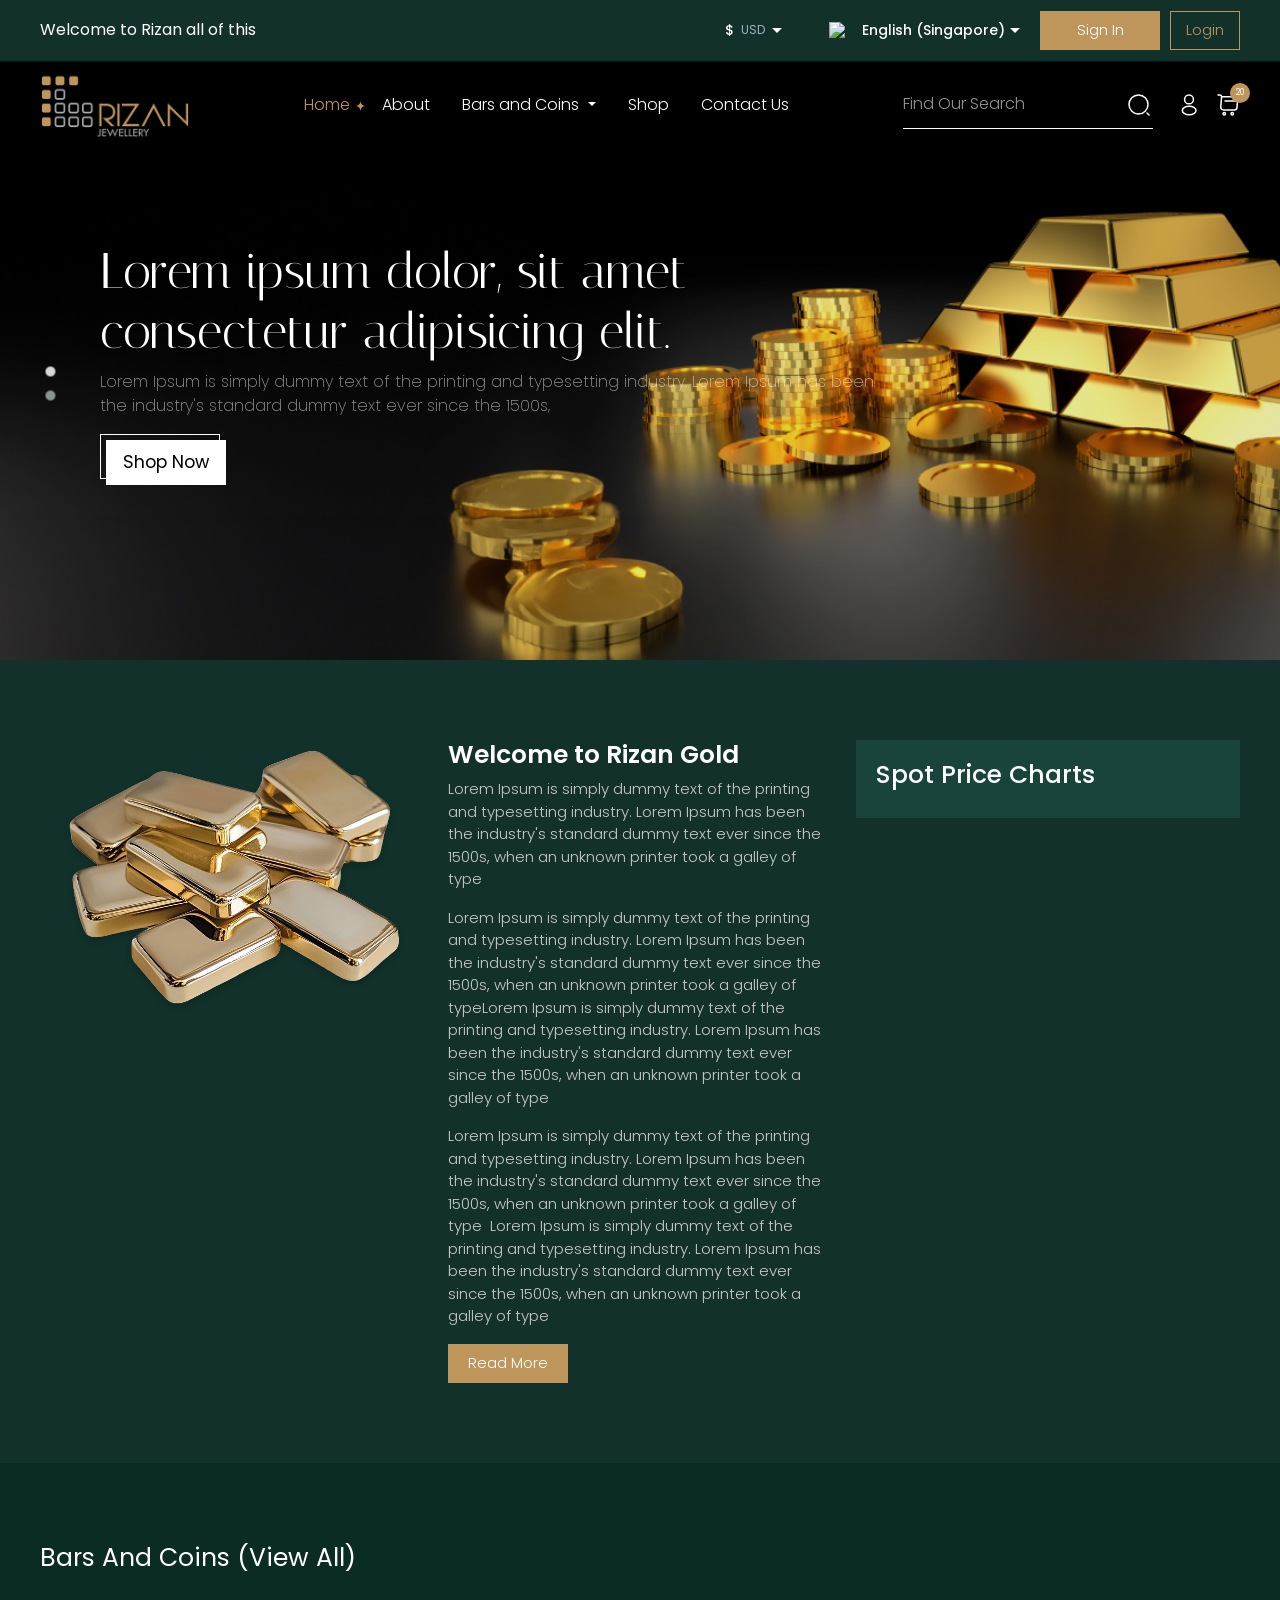
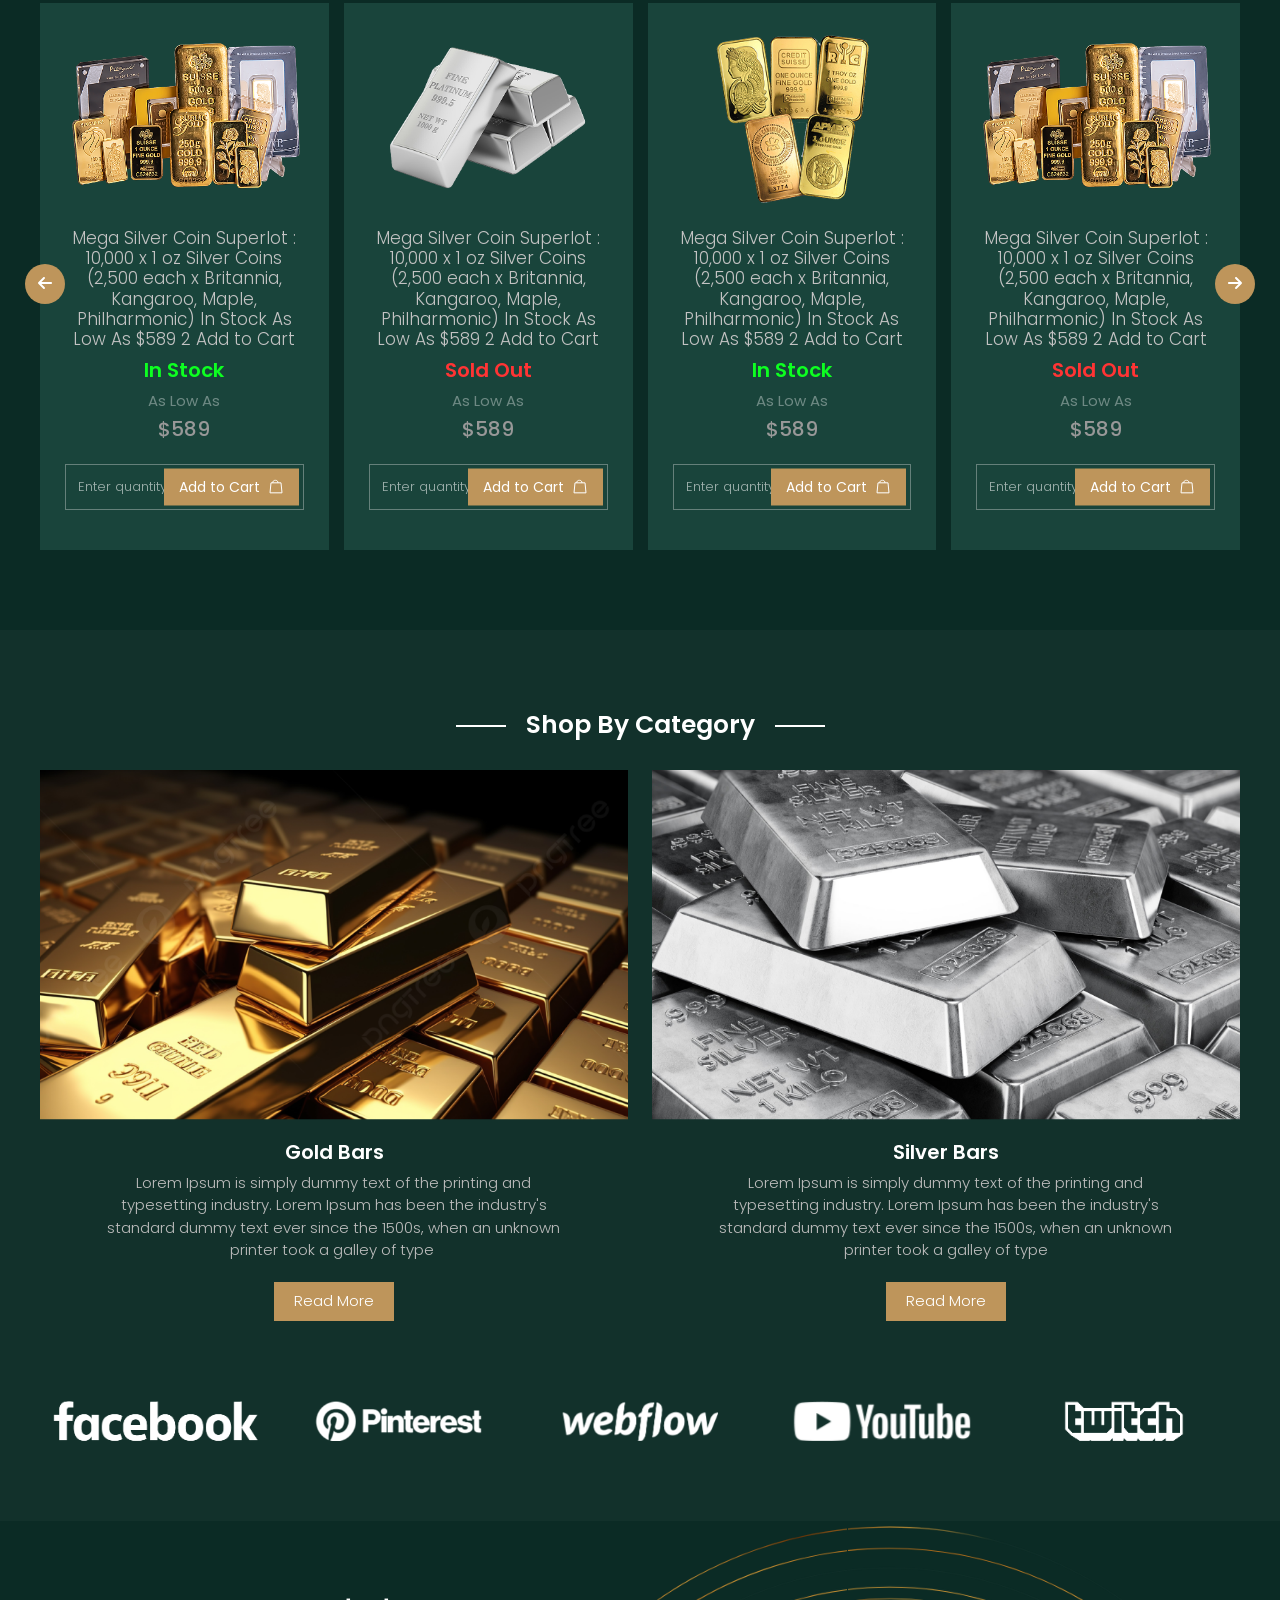
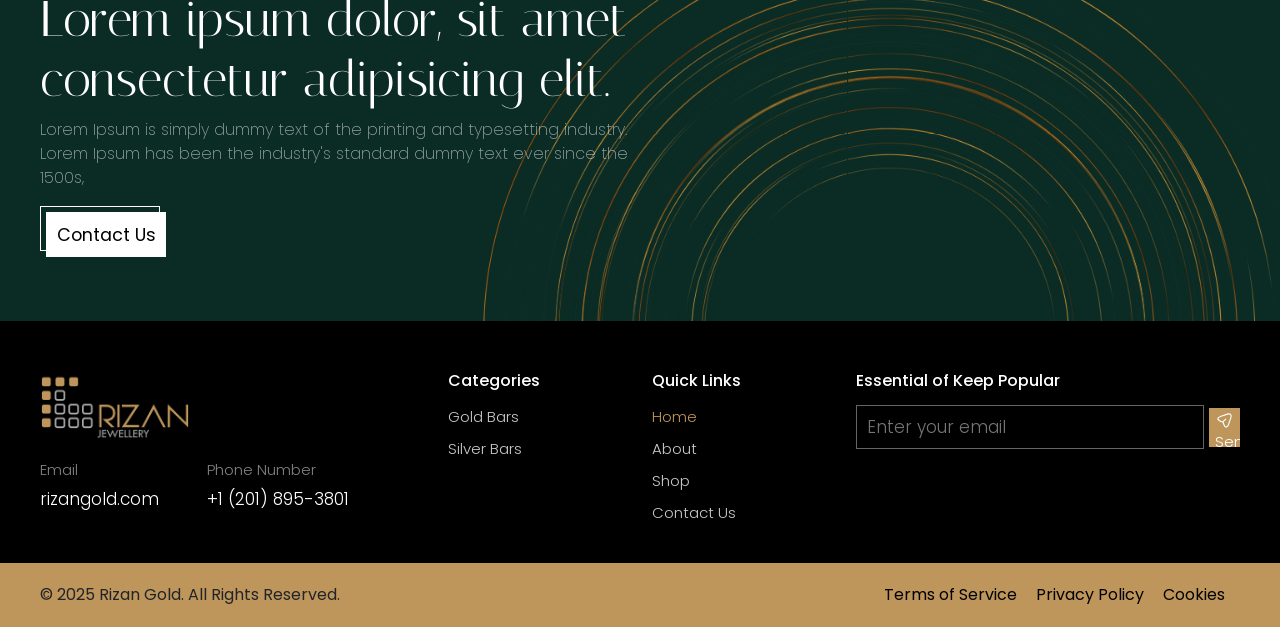
==== index.html @ b8619fa8 "initial commit" ====
<!DOCTYPE html>
<html lang="en">

<head>
  <meta charset="UTF-8">
  <meta name="viewport" content="width=device-width, initial-scale=1.0">
  <title>Rizan Gold</title>
  <link rel="icon" type="image/png" sizes="32x32" href="assets/img/fav.png">
  <link rel="stylesheet" href="assets/css/aos.css">
  <link rel="stylesheet" href="assets/css/bootstrap.min.css">
  <link rel="stylesheet" href="assets/css/font-awesome.css">
  <link rel="stylesheet" href="assets/css//owl.carousel.min.css">
  <link rel="stylesheet" href="assets/css/owl.theme.default.min.css">
  <link rel="stylesheet" href="assets/css/style.css">
  <script type="text/javascript" src="https://s3.tradingview.com/tv.js"></script>
</head>

<body>

<header>
  <div class="custom-container">
    <div class="nav-top">
      <div class="nav-cntnt">
        <p class="test">Welcome to Rizan  <span id="word"></span></p>
      </div>
      <div class="nav-right">
        <div class="dropdown" tab-index="0">
          <button id="dropdown-btn"></button>
          <ul class="dropdown-content" id="dropdown-content"></ul>
        </div>

        <div class="head-btns">
          <a href=""><button class="head-btn">Sign In</button></a>
          <a href=""><button class="head-btn-2">Login</button></a>
        </div>
      </div>
    </div>
  </div>
    <div class="main-nav" id="navbar">
      <div>
        <a href="index.html"><img src="assets/img/rizan-logo.png" alt="" class="logo-width"></a>
      </div>

      <div>
        <nav class="navbar navbar-expand-lg bg-body-tertiary">
          <div class="">
            <button class="navbar-toggler" type="button" data-bs-toggle="collapse"
              data-bs-target="#navbarSupportedContent" aria-controls="navbarSupportedContent" aria-expanded="false"
              aria-label="Toggle navigation">
              <span class="navbar-toggler-icon"></span>
            </button>
            <div class="collapse navbar-collapse" id="navbarSupportedContent">
              <ul class="navbar-nav m-auto mb-lg-0 w-100 justify-content-center gap-3 main-nav-links">
                <li class="nav-item">
                  <a class="nav-link active" aria-current="page" href="index.html">Home</a>
                </li>

                <li class="nav-item">
                  <a class="nav-link" href="about.html">About</a>
                </li>

                <li class="nav-item dropdown">
                  <a class="nav-link dropdown-toggle" href="#" role="button" data-bs-toggle="dropdown"
                    aria-expanded="false">
                    Bars and Coins
                  </a>
                  <ul class="dropdown-menu menu-dropdown">
                    <li><a class="dropdown-item" href="gold-bars.html">Gold Bars</a></li>
                    <li><a class="dropdown-item" href="gold-coins.html">Gold Coins</a></li>
                    <li><a class="dropdown-item" href="silver-bars.html">Silver Bars</a></li>
                    <li><a class="dropdown-item" href="silver-coins.html">Silver Coins</a></li>
                  </ul>
                </li>
                <li class="nav-item">
                  <a class="nav-link" href="product.html">Shop</a>
                </li>

              

                <li class="nav-item">
                  <a class="nav-link" href="contact.html">Contact Us</a>
                </li>
              </ul>

              <div class="main-nav-right-mobile">
                <div class="search">
                  <input type="text" class="search__input" placeholder="Find Our Search">
                  <button class="search__button">
                    <img src="assets/img/search.svg" alt="">
                  </button>
                </div>
        
                <div class="cart-profile">
                  <a href="profile.html"><img src="assets/img/profile.svg" alt=""></a>
                  <a class="cart-icon" href="cart.html"><img src="assets/img/cart.svg" alt=""> <span>20</span></a>
                </div>
              </div>

            </div>
          </div>
        </nav>
      </div>

      <div class="main-nav-right">
        <div class="search">
          <input type="text" class="search__input" placeholder="Find Our Search">
          <button class="search__button">
            <img src="assets/img/search.svg" alt="">
          </button>
        </div>

        <div class="cart-profile">
          <a href="profile.html"><img src="assets/img/profile.svg" alt=""></a>
          <a class="cart-icon" href="cart.html"><img src="assets/img/cart.svg" alt=""> <span>20</span></a>
        </div>
      </div>
    </div>
</header>
    
    
 

  <div class="banner">
    <div class="owl-carousel owl-theme" id="banner-slider-main"> 
      <div class="item">
        <div class="banner-slider">
          <img src="assets/img/banner-1.png" alt="">
          <div class="banner-slider-content" data-aos="fade-right" data-aos-duration="3000">
            <div class="custom-container">
              <h4>Lorem ipsum dolor, sit amet consectetur adipisicing elit. </h4>
              <p>Lorem Ipsum is simply dummy text of the printing and
                typesetting industry. Lorem Ipsum has been the industry's
                standard dummy text ever since the 1500s,</p>
              <button class="button3"></button>
            </div>
          </div>
        </div>
      </div>
      <div class="item">
        <div class="banner-slider">
          <img src="assets/img/banner-2.png" alt="">
          <div class="banner-slider-content" data-aos="fade-right" data-aos-duration="3000">
            <div class="custom-container">
              <h4>Lorem ipsum dolor, sit amet consectetur adipisicing elit. </h4>
              <p>Lorem Ipsum is simply dummy text of the printing and
                typesetting industry. Lorem Ipsum has been the industry's
                standard dummy text ever since the 1500s,</p>
              <button class="button3"></button>
            </div>
          </div>
        </div>
      </div>
    </div>
  </div>



  <section class="about section-padding">
    <div class="custom-container">
      <div class="row">
        <div class="col-lg-4 col-md-3" data-aos="fade-up" data-aos-duration="3000">
          <img src="assets/img/ab-gold.png" alt="">
        </div>
        <div class="col-lg-4 col-md-5" data-aos="fade-up" data-aos-duration="3000">
          <div class="ab-cntnt">
            <h3>Welcome to Rizan Gold</h3>
            <p>Lorem Ipsum is simply dummy text of the printing and typesetting industry. 
              Lorem Ipsum has been the industry's standard dummy text ever since 
              the 1500s, when an unknown printer took a galley of type </p>
              <p>Lorem Ipsum is simply dummy text of the printing and typesetting industry. 
                Lorem Ipsum has been the industry's standard dummy text ever since 
                the 1500s, when an unknown printer took a galley of typeLorem Ipsum is simply dummy text of the printing and typesetting industry. 
                Lorem Ipsum has been the industry's standard dummy text ever since 
                the 1500s, when an unknown printer took a galley of type  </p>
                <p>Lorem Ipsum is simply dummy text of the printing and typesetting industry. 
                  Lorem Ipsum has been the industry's standard dummy text ever since 
                  the 1500s, when an unknown printer took a galley of type 
                  Lorem Ipsum is simply dummy text of the printing and typesetting industry. 
                  Lorem Ipsum has been the industry's standard dummy text ever since 
                  the 1500s, when an unknown printer took a galley of type </p>
                  <button class="head-btn">Read More</button>
          </div>
        </div>
        <div class="col-lg-4 col-md-4" data-aos="fade-up" data-aos-duration="3000">
          <div class="trading-widget-wrapper">
            <h4>Spot  Price Charts</h4>
            <div class="tradingview-widget-container">
                <div class="tradingview-widget-container__widget"></div>
                <script type="text/javascript">
                          new TradingView.MediumWidget({
                "container_id": "tradingview-widget-container__widget",
                "symbols": [
                    ["Gold", "OANDA:XAUUSD|12M"],
                    ["Silver", "TVC:SILVER|12M"]
                ],
                "chartOnly": true,
                "width": "100%",
                "height": 400,
                "locale": "en",
                "colorTheme": "dark",
                "autosize": true,
                "showVolume": false,
                "hideDateRanges": false,
                "scalePosition": "right",
                "scaleMode": "Normal",
                "fontFamily": "-apple-system, BlinkMacSystemFont, Trebuchet MS, Roboto, Ubuntu, sans-serif",
                "fontSize": "10",
                "noTimeScale": false,
                "valuesTracking": "1",
                "chartType": "line",
                "container": "tradingview-widget-container__widget",
                "showSymbolLogo": false,
                "hideLogo": true,
                "plotLineColorGrowing": "rgba(41, 98, 255, 1)",
                "plotLineColorFalling": "rgba(41, 98, 255, 1)",
                "gridLineColor": "rgba(42, 46, 57, 0)",
                "scaleFontColor": "rgba(219, 219, 219, 1)",
                "belowLineFillColorGrowing": "rgba(41, 98, 255, 0.12)",
                "belowLineFillColorFalling": "rgba(41, 98, 255, 0.12)",
                "symbolActiveColor": "rgba(41, 98, 255, 0.12)",
                "tabs": [
                    {
                        "title": "Forex",
                        "symbols": [
                            {
                                "s": "OANDA:XAUUSD",
                                "d": "Gold"
                            },
                            {
                                "s": "TVC:SILVER",
                                "d": "Silver"
                            }
                        ]
                    }
                ]
            });
                </script>
            </div>
        
            </div>

          </div>
        </div>
      </div>
    </div>
  </section>

  <section class="product-section section-padding">
    
    <div class="custom-container" data-aos="fade-up" data-aos-duration="3000">
      <h4 class="sec-title">Bars And Coins <span>(View All)</span></h4>
      <div class="owl-carousel owl-theme" id="product-slider">
        <div class="item">
          <div class="gold-bar-box">
            <div class="product-img">
              <img src="assets/img/gold-1.png" alt="">
            </div>
            <h4>Mega Silver Coin Superlot : 10,000 x 1 oz 
              Silver Coins (2,500 each x Britannia, 
              Kangaroo, Maple, Philharmonic)
              In Stock
              As Low As
              $589
              2
              Add to Cart</h4>
              <h5>In Stock</h5>
              <p>As Low As</p>
              <h3>$589</h3>
              <div class="searchbox-wrap">
                <input type="number" class="quantity-input" placeholder="Enter quantity">
                <a href="cart.html">
                  <button class="add-to-cart-btn">
                    <span>Add to Cart</span>
                    <svg class="cart-icon" xmlns="http://www.w3.org/2000/svg" viewBox="0 0 24 24" width="24" height="24">
                        <path d="M4.5 5h15l1.5 15h-18z" fill="none" stroke="currentColor" stroke-width="1.5"/>
                        <path d="M7 5c0-2.21 1.79-4 4-4s4 1.79 4 4" fill="none" stroke="currentColor" stroke-width="1.5"/>
                    </svg>
                </button>
                </a>
            </div>
          </div>
        </div>
        <div class="item">
          <div class="gold-bar-box">
            <div class="product-img">
              <img src="assets/img/gold-2.png" alt="">
            </div>
            <h4>Mega Silver Coin Superlot : 10,000 x 1 oz 
              Silver Coins (2,500 each x Britannia, 
              Kangaroo, Maple, Philharmonic)
              In Stock
              As Low As
              $589
              2
              Add to Cart</h4>
              <h5 class="sold-out">Sold Out</h5>
              <p>As Low As</p>
              <h3>$589</h3>
              <div class="searchbox-wrap">
                <input type="number" class="quantity-input" placeholder="Enter quantity">
                <a href="cart.html">
                  <button class="add-to-cart-btn">
                    <span>Add to Cart</span>
                    <svg class="cart-icon" xmlns="http://www.w3.org/2000/svg" viewBox="0 0 24 24" width="24" height="24">
                        <path d="M4.5 5h15l1.5 15h-18z" fill="none" stroke="currentColor" stroke-width="1.5"/>
                        <path d="M7 5c0-2.21 1.79-4 4-4s4 1.79 4 4" fill="none" stroke="currentColor" stroke-width="1.5"/>
                    </svg>
                </button>
                </a>
            </div>
          </div>
        </div>
        <div class="item">
          <div class="gold-bar-box">
            <div class="product-img">
              <img src="assets/img/gold-3.png" alt="">
            </div>
            <h4>Mega Silver Coin Superlot : 10,000 x 1 oz 
              Silver Coins (2,500 each x Britannia, 
              Kangaroo, Maple, Philharmonic)
              In Stock
              As Low As
              $589
              2
              Add to Cart</h4>
              <h5>In Stock</h5>
              <p>As Low As</p>
              <h3>$589</h3>
              <div class="searchbox-wrap">
                <input type="number" class="quantity-input" placeholder="Enter quantity">
                <a href="cart.html">
                  <button class="add-to-cart-btn">
                    <span>Add to Cart</span>
                    <svg class="cart-icon" xmlns="http://www.w3.org/2000/svg" viewBox="0 0 24 24" width="24" height="24">
                        <path d="M4.5 5h15l1.5 15h-18z" fill="none" stroke="currentColor" stroke-width="1.5"/>
                        <path d="M7 5c0-2.21 1.79-4 4-4s4 1.79 4 4" fill="none" stroke="currentColor" stroke-width="1.5"/>
                    </svg>
                </button>
                </a>
            </div>
          </div>
        </div>
        <div class="item">
          <div class="gold-bar-box">
            <div class="product-img">
              <img src="assets/img/gold-1.png" alt="">
            </div>
            <h4>Mega Silver Coin Superlot : 10,000 x 1 oz 
              Silver Coins (2,500 each x Britannia, 
              Kangaroo, Maple, Philharmonic)
              In Stock
              As Low As
              $589
              2
              Add to Cart</h4>
              <h5 class="sold-out">Sold Out</h5>
              <p>As Low As</p>
              <h3>$589</h3>
              <div class="searchbox-wrap">
                <input type="number" class="quantity-input" placeholder="Enter quantity">
                <a href="cart.html">
                  <button class="add-to-cart-btn">
                    <span>Add to Cart</span>
                    <svg class="cart-icon" xmlns="http://www.w3.org/2000/svg" viewBox="0 0 24 24" width="24" height="24">
                        <path d="M4.5 5h15l1.5 15h-18z" fill="none" stroke="currentColor" stroke-width="1.5"/>
                        <path d="M7 5c0-2.21 1.79-4 4-4s4 1.79 4 4" fill="none" stroke="currentColor" stroke-width="1.5"/>
                    </svg>
                </button>
                </a>
            </div>
          </div>
        </div>
    </div>
    </div>
  </section>


  <section class="shop-category section-padding">
    <div class="custom-container">
      <h4 class="center-title">Shop By Category</h4>
      <div class="row">
        <div class="col-lg-6"  data-aos="fade-up" data-aos-duration="2000">
          <div class="category-box">
          <div class="category-img">
            <img src="assets/img/category1.png" alt="">
          </div>
          <h6>Gold Bars</h6>
          <p>Lorem Ipsum is simply dummy text of the printing and typesetting industry. 
            Lorem Ipsum has been the industry's standard dummy text ever since 
            the 1500s, when an unknown printer took a galley of type </p>
            <button class="head-btn">Read More</button>
          
        </div>
      </div>
      <div class="col-lg-6"  data-aos="fade-up" data-aos-duration="3000">
        <div class="category-box">
        <div class="category-img">
          <img src="assets/img/category2.png" alt="">
        </div>
        <h6>Silver Bars</h6>
        <p>Lorem Ipsum is simply dummy text of the printing and typesetting industry. 
          Lorem Ipsum has been the industry's standard dummy text ever since 
          the 1500s, when an unknown printer took a galley of type</p>
          <button class="head-btn">Read More</button>
        
      </div>
    </div>
      </div>
    </div>
  </section>


  <section class="client-slider">
    <div class="custom-container"  data-aos="fade-up" data-aos-duration="3000">
      <div class="owl-carousel owl-theme" id="client-slider">
        <div class="item">
          <img src="assets/img/client-1.png" alt="">
        </div>
        <div class="item">
          <img src="assets/img/client-2.png" alt="">
        </div>
        <div class="item">
          <img src="assets/img/client-3.png" alt="">
        </div>
        <div class="item">
          <img src="assets/img/client-4.png" alt="">
        </div>
        <div class="item">
          <img src="assets/img/client-5.png" alt="">
        </div>
      </div>
    </div>
  </section>


  <section class="cta section-padding">
    <div class="cta-slider-content"  data-aos="fade-right" data-aos-duration="3000">
      <div class="custom-container">
        <h4>Lorem ipsum dolor, sit amet consectetur adipisicing elit. </h4>
        <p>Lorem Ipsum is simply dummy text of the printing and
          typesetting industry. Lorem Ipsum has been the industry's
          standard dummy text ever since the 1500s,</p>
        <button class="button3 button4"></button>
      </div>
    </div>
  </section>

  <section class="footer">
    <div class="custom-container">
      <div class="row">
        <div class="col-lg-4" data-aos="fade-right" data-aos-duration="3000">
          <div class="footer-logo">
            <img src="assets/img/rizan-logo.png" alt="" class="logo-width">
              <div class="d-flex gap-5">
                <div class="footer-contact">
                  <h6>Email</h6>
                  <a href="index.html">rizangold.com</a>
                </div>
  
                <div class="footer-contact">
                  <h6>Phone Number</h6>
                  <a href="">+1 (201) 895-3801</a>
                </div>
              </div>
          </div>
        </div>
        <div class="col-lg-8" data-aos="fade-right" data-aos-duration="2000">
          <div class="row">
            <div class="col-lg-3">
              <div class="footer-cl-links">
                <h6>Categories</h6>
                <ul>
                  <li><a href="gold-bars.html">Gold Bars</a></li>
                  <li><a href="silver-bars.html">Silver Bars</a></li>
                </ul>
              
              </div>
            </div>
            <div class="col-lg-3">
              <div class="footer-cl-links">
                <h6>Quick Links</h6>
                <ul>
                  <li class="active"><a href="index.html">Home</a></li>
                  <li><a href="about.html">About</a></li>
                  <li><a href="product.html">Shop </a></li>
                  <li><a href="contact.html">Contact Us</a></li>
                </ul>
              
              </div>
            </div>
            <div class="col-lg-6">
              <div class="footer-cl-links">
                <h6>Essential of Keep Popular</h6>
                
                <div class="footer-input">
                  <input type="text" placeholder="Enter your email">
                  <button class="head-btn"><span><img src="assets/img/send.svg" alt=""></span>Send</button>
                </div>
              </div>
            </div>
          </div>
        </div>
      </div>
    </div>
    <div class="footer-bottom-wrapper">
      <div class="custom-container">
        <div class="footer-bottom-content" >
          <p>© 2025 Rizan Gold. All Rights Reserved.</p>
          <div class="terms">
            <ul>
              <li><a href="">Terms of Service</a></li>
              <li><a href="">Privacy Policy</a></li>
              <li><a href="">Cookies</a></li>
            </ul>
        </div>
        </div>
        
        
      </div>
    </div>
  </section>











  <!-- Place these scripts right before closing body tag -->
  <script src="assets/js/jquery.min.js"></script>
  <script src="assets/js/popper.min.js"></script>
  <script src="assets/js/bootstrap.bundle.js"></script>
  <script src="assets/js/font-awsome.js"></script>
  <!-- Other scripts can follow -->
  <script src="assets/js/script.js" defer></script>
  <script src="assets/js/animation.js"></script>
  <script src="assets/js/aos.js"></script>
  <script src="assets/js/ScrollTrigger.js"></script>
  <script src="assets/js/gsap.min.js"></script>
  <script src="assets/js/lenis.min.js"></script>
  <script src="assets/js/owl.carousel.min.js"></script>

  <script>
      $('#banner-slider-main').owlCarousel({
    loop: true,
    margin: 0,
    nav: false,
    dots: true,
    animateOut: 'fadeOut',
    animateIn: 'fadeIn',
    autoplay: true,
    autoplayTimeout: 5000,
    autoplayHoverPause: false,
    smartSpeed: 1000,
    responsive: {
      0: {
        items: 1
      },
      600: {
        items: 1
      },
      1000: {
        items: 1
      }
    }
  });
  </script>

<script>
  $('#product-slider').owlCarousel({
loop: true,
margin: 15,
dots: false,
autoplay: true,
autoplayTimeout: 5000,
smartSpeed: 1000,
autoplayHoverPause: false,
responsive: {
  0: {
    items: 1
  },
  600: {
    items: 2
  },
  1000: {
    items: 3
  },
  1200: {
    items: 4
  }
}
});
</script>


<script>
  $('#client-slider').owlCarousel({
loop: true,
margin: 10,
dots: false,
autoplay: true,
autoplayTimeout: 3000,
smartSpeed: 1000,
autoplayHoverPause: false,
responsive: {
  0: {
    items: 1
  },
  600: {
    items: 3
  },
  1000: {
    items: 5
  }
}
});
</script>

<script>
  // Smooth Scrolling
  const lenis = new Lenis();

let isScrolling = false;
const scrollDelay = 100; // Delay in milliseconds

lenis.on('scroll', (e) => {
  if (!isScrolling) {
    isScrolling = true;
    setTimeout(() => {
      isScrolling = false;
    }, scrollDelay);
  }
});

function raf(time) {
  lenis.raf(time);
  requestAnimationFrame(raf);
}

requestAnimationFrame(raf);
</script>


</body>

</html>
---- assets/css/style.css ----
@import url('https://fonts.googleapis.com/css2?family=Poppins:ital,wght@0,100;0,200;0,300;0,400;0,500;0,600;0,700;0,800;0,900;1,100;1,200;1,300;1,400;1,500;1,600;1,700;1,800;1,900&display=swap');

@import url('https://fonts.googleapis.com/css2?family=Italiana&display=swap');




:root {
	--primary-color: #BE955B;
	--secondary-color: #12312b;
	--text-color: #2F2424;
	--white-color: #fff;
	--black-color: #000;
	--main-font: "Poppins", serif;
	--secondary-font: "Italiana", serif;
}


html {
	/* scroll-behavior: smooth; */
	overflow-x: hidden;
}

body {
	font-family: var(--main-font) !important;
	position: relative;
	overflow-x: clip;
	background-color: var(--secondary-color);
}

a {
	text-decoration: none !important;
}

img {
	height: auto;
	max-width: 100%;
}

.custom-container{
	padding: 0px 40px;
}

.section-padding{
	padding: 80px 0px;
}


/* country dropdown */
.dropdown button {
  background-color: transparent;
  min-width: 130px;
  width: max-content;
  height: 40px;
  border-radius: 5px;
  color: white;
  padding: 10px;
  font-size: 16px;
  border: none;
  cursor: pointer;
  justify-content: space-evenly;
}
.dropdown button img {
  margin: 0 5px 0 0;
}
.dropdown button img,
.dropdown-content li img {
  width: 28px;
}
.dropdown button,
.dropdown-content li {
  display: flex;
  align-items: center;
  font-size: 14px;
  font-weight: 500;
}
.arrow-down {
  width: 0;
  height: 0;
  display: inline-block;
  vertical-align: middle;
  border-style: solid;
  border-width: 4px 4px 0 4px;
  border-color: #fff transparent transparent transparent;
  margin: 0 0 0 5px;
}

.dropdown button:hover {
  cursor: pointer;
}
/* Style for the dropdown content */
.dropdown-content {
  display: none;
  position: absolute;
  margin: 1px 0 0 0;
  padding: 0;
  background: #0b2b25;
  border: 1px solid #2f4d46;
  min-width: 160px;
  box-shadow: 0px 8px 16px 0px rgba(0, 0, 0, 0.2);
  overflow-y: scroll;
  max-height: 315px;
  z-index: 999999;
}
/* Style for the dropdown content items */
.dropdown-content li {
  color: var(--white-color);
  padding: 12px 16px;
  text-decoration: none;
  justify-content: end;
}
.dropdown-content li img {
  margin: 0 20px 0px 20px;
}
/* Style for the dropdown content items on hover */
.dropdown-content li:hover {
  background-color: #19443b;
  cursor: pointer;
  color: var(--white-color);
}
/* Show the dropdown content when the dropdown button is clicked */
.dropdown:focus-within .dropdown-content {
  display: block;
}
/* Animate the dropdown content */
@keyframes slideIn {
  from {
    opacity: 0;
    transform: translateY(-10px);
  }
  to {
    opacity: 1;
    transform: translateY(0);
  }
}
.dropdown-content {
  animation: slideIn 0.3s ease-out;
}
/* Scrollbar styles */
::-webkit-scrollbar {
  width: 8px;
  height: 10px;
}
::-webkit-scrollbar-thumb {
  border-radius: 8px;
  background: #c2c9d2;
}

  /* country dropdown */

  /* currency dropdown*/

  .currency-dropdown {
	position: relative;
	margin-right: 15px;
  }
  
  .currency-btn {
	display: flex;
	align-items: center;
	gap: 2px;
	padding: 8px 12px;
	background: transparent;
	border: none;
	border-radius: 5px;
	color: #fff;
	cursor: pointer;
	font-size: 14px;
	transition: all 0.3s ease;
  }
  
  .currency-btn:hover {
	background: #19443b;
  }
  
  .currency-list {
	position: absolute;
	top: 100%;
	left: 0;
	width: 200px;
	background: #0b2b25;
	border: 1px solid #2f4d46;
	margin-top: 5px;
	padding: 0;
	list-style: none;
	display: none;
	z-index: 99999;
	max-height: 300px;
	overflow-y: auto;
  }
  
  .currency-list.show {
	display: block;
  }
  
  .currency-list li {
	display: flex;
	align-items: center;
	gap: 10px;
	padding: 10px 15px;
	cursor: pointer;
	color: #fff;
	transition: background 0.3s ease;
  }
  
  .currency-list li:hover {
	background: #19443b;
  }
  
  .currency-symbol {
	font-weight: 500;
	min-width: 20px;
  }
  
  .currency-name {
	flex: 1;
  }
  
  .currency-code {
	color: #a0aec0;
	font-size: 12px;
  }
  
  .arrow-down {
	border-left: 5px solid transparent;
	border-right: 5px solid transparent;
	border-top: 5px solid #fff;
	margin-left: 5px;
  }
  
  @media (max-width: 768px) {
	.currency-list {
	  width: 180px;
	}
	
	.currency-btn {
	  padding: 6px 10px;
	  font-size: 13px;
	}
  }

    /* currency dropdown*/

  .nav-top .test{
	color: var(--white-color);
	margin: 0px;
  }

  .nav-top{
	display: flex;
	align-items: center;
	justify-content: space-between;
	padding: 10px 0px;
  }

  .nav-right{
	display: flex;
	align-items: center;
	gap: 10px;
  }

  .head-btns{
	display: flex;
	align-items: center;
	gap: 10px;
  }



/* Button-1 */
 
.head-btn {
	font-family: inherit;
	display: inline-block;
	width: 8em;
	height: 2.6em;
	position: relative;
	cursor: pointer;
	overflow: hidden;
	border: none;
	transition: color 0.5s;
	z-index: 1;
	font-size: 15px;
	font-weight: 300;
	color: var(--white-color);
	background: var(--primary-color);
  }

  .head-btn:hover img{
	filter: invert(1);
	transition: 1s;
  }
  
  .head-btn:before {
	content: "";
	position: absolute;
	z-index: -1;
	background: var(--white-color);
	height: 150px;
	width: 200px;
	border-radius: 50%;
  }
  
  .head-btn:hover {
	color: var(--primary-color);
  }
  
  .head-btn:before {
	top: 100%;
	left: 100%;
	transition: all 0.7s;
  }
  
  .head-btn:hover:before {
	top: -30px;
	left: -30px;
  }
  
  .head-btn:active:before {
	background: var(--primary-color);
	transition: background 0s;
  }

  .head-btn:focus{
	color: var(--black-color);
  }
  /* Button-1 */


  /* Button-2 */

.head-btn-2 {
	padding: 0 15px;
	height: 2.6em;
	background-color: transparent;
	border: .3px solid var(--primary-color);
	transition: .5s;
	position: relative;
	overflow: hidden;
	cursor: pointer;
	z-index: 1;
	font-weight: 300;
	font-size: 15px;
	color: var(--primary-color);
   }
   
   .head-btn-2::after, .head-btn-2::before {
	content: '';
	display: block;
	height: 100%;
	width: 100%;
	transform: skew(90deg) translate(-50%, -50%);
	position: absolute;
	inset: 50%;
	left:35%;
	z-index: -1;
	transition: .5s ease-out;
	background-color: var(--primary-color);
   }
   
   .head-btn-2::before {
	top: -50%;
	left: -25%;
	transform: skew(90deg) rotate(180deg) translate(-50%, -50%);
   }
   
   .head-btn-2:hover::before {
	transform: skew(45deg) rotate(180deg) translate(-50%, -50%);
   }
   
   .head-btn-2:hover::after {
	transform: skew(45deg) translate(-50%, -50%);
   }
   
   .head-btn-2:hover {
	color: var(--white-color);
   }
   
   .head-btn-2:active {
	filter: brightness(.7);
	transform: scale(.98);
   }

	/* Button-2 */

	.logo-width{
		width: 150px;
	}

	.main-nav .nav-item .nav-link{
		color: var(--white-color) !important;
		font-weight: 300;
		position: relative;
		transition: .5s;
		width: fit-content;
	}

	.main-nav .nav-item .nav-link:hover{
		color: var(--primary-color) !important;
		transition: .5s;
	}

	.main-nav .nav-item .nav-link.active{
		color: var(--primary-color) !important;
	}

	.main-nav .nav-item .nav-link.active::after{
		position: absolute;
		top: 16px;
		right: -7px;
		height: 10px;
		width: 10px;
		background-image: url(../img/star.svg);
		background-size: contain;
		background-position: center;
		background-repeat: no-repeat;
		content: "";
	}

	.menu-dropdown{
		background: #0b2b25;
		border: 1px solid #2f4d46;
		border-radius: 0px;
	}

	.menu-dropdown li a{
		color: var(--white-color);
	}

	.menu-dropdown .dropdown-item:focus, .dropdown-item:hover{
		background: #19443b;
		color: var(--white-color);
	}

	.main-nav{
		display: flex;
		align-items: center;
		justify-content: space-between;
	}

	.main-nav-right-mobile{
		display: flex;
		gap: 10px;
		flex-direction: column;
		border-top: 1px solid var(--primary-color);
		margin-top: 20px;
	}

	.main-nav-right-mobile{
		display: none !important;
	}
	/* search */

	.search {
		display: flex;
		align-items: center;
		justify-content: space-between;
		text-align: center;
	  }
	  
	  .search__input {
		font-family: inherit;
		font-size: inherit;
		border: none;
		border-bottom: 1px solid #ffffff;
		color: var(--white-color);
		font-weight: 300;
		padding: 0.7rem 1rem;
		padding-left: 0px;
		width: 250px;
		transition: all ease-in-out .5s;
		margin-right: -2rem;
		background: transparent;
		outline: none;
	  }

	  .search__input::placeholder{
		color: #ffffff93;
	  }

	  .search button{
		background: transparent;
		border: none;
	  }

	  .cart-profile{
		display: flex;
		align-items: center;
		gap: 15px;
	  }

	  

	  .main-nav-right{
		display: flex;
		align-items: center;
		justify-content: space-between;
		gap: 20px;
	  }

	  .cart-icon{
		position: relative;
	  }

	  .cart-icon span{
		position: absolute;
		content: "20";
		height: 20px;
		width: 20px;
		background-color: var(--primary-color);
		color: var(--white-color);
		font-size: 8px;
		top: -10px;
		right: -10px;
		border-radius: 100%;
		display: grid;
		place-content: center;
		margin: 0px;
	  }
	  

	  /* search */


	  #navbar {
		position: fixed;
		top: 60px;
		left: 0;
		width: 100%;
		transition: background-color 0.3s ease;
		z-index: 1000;
		padding: 10px 40px;
		transition: .5s;
	}
	
	#navbar.scrolled {
		transition: .5s;
		top: 0px;
		background-color: var(--secondary-color);
	}
	


	  /* banner */

	  .banner-slider{
		position: relative;
		height: 600px;
		overflow: hidden;
		display: flex;
		align-items: center;
		/* margin-top: 150px; */
	  }

	  .banner-slider::after{
		position: absolute;
		top: 0px;
		left: 0px;
		background-color: rgba(0, 0, 0, 0.1);
		content: "";
		height: 100%;
		width: 100%;	
	  }

	  .banner-slider img{
		height: 100%;
		position: absolute;
		width: 100%;
		object-fit: cover;
	  }

	  .banner-slider-content{
		position: absolute;
		padding-left: 60px;
		z-index: 1;
		color: var(--white-color);
	  }
	  .banner-slider-content h4{
		color: var(--white-color);
		font-family: var(--secondary-font);
		font-size: 55px;
		font-weight: 400;
		width: 60%;
	  }

	  .banner-slider-content p{
		font-weight: 200;
		color: #ffffff8e;
		width: 50%;
	  }

		.button3 {
			padding: 10px 20px;
			font-size: 1.1rem;
			background-color:transparent;
			border: 1px solid var(--white-color);
			color: var(--black-color);
			position: relative;
			width: 120px;
			height: 45px;
			transition: background-color 0.2s ease-in, all 0.15s ease-in;
		}
		
		.button3::after {
			display: flex;
			align-items: center;
			justify-content: center;
			content: "Shop Now";
			width: 120px;
			height: 45px;
			position: absolute;
			top: 0;
			left: 0;
			transform: translate(5px, 5px);
			background-color: var(--white-color);
			color: var(--black-color);
			transition: all 0.15s ease-in;
		}
		
		.button3:hover::after {
			transform: translate(-8px, -9px);
		}
		
		.button3:hover {
			transform: translate(5px, 5px);
		}
		
		.button3:active::after {
			background-color: transparent;
			border: 1px solid var(--white-color);
		}

		#banner-slider-main .owl-dots{
			position: absolute;
			left: 30px;
			top: 50%;
			transform: rotate(270deg);
		}


	  /* banner */

	  /* about */

	  .ab-cntnt h3{
		color: var(--white-color);
		font-size: 25px;
		font-weight: 600;
	  }

	  .ab-cntnt p{
		color: #C8C8C8;
		font-size: 15px;
		font-weight: 300;
	  }

	  .trading-widget-wrapper{
		padding: 20px;
		background: #19443b;
	  }

	  .trading-widget-wrapper h4{
		color: var(--white-color);
		font-weight: 500;
		font-size: 25px;
	  }


	  /* about */



	  /* products */
	  .searchbox-wrap {
		position: relative;
		width: 100%;
		max-width: 250px;
		margin: 15px 0;
	}
	
	.quantity-input {
		width: 100%;
		padding: 12px;
		padding-right: 120px; /* Space for button */
		border: 1px solid #e0e0e062;
		background: transparent;
		font-size: 13px;
		transition: all 0.3s ease;
		color: var(--white-color);
	}

	.quantity-input::placeholder{
		color: #ffffff97;
		font-weight: 300;
	}
	
	.quantity-input:focus {
		outline: none;
		border: 1px solid #e0e0e062;
		box-shadow:none;
	}
	
	.add-to-cart-btn {
		position: absolute;
		right: 5px;
		top: 50%;
		transform: translateY(-50%);
		background: var(--primary-color);
		color: white;
		border: none;
		padding: 8px 15px;
		display: flex;
		align-items: center;
		gap: 8px;
		font-size: 14px;
		cursor: pointer;
		transition: all 0.3s ease;
	}
	
	.add-to-cart-btn:hover {
		background: var(--secondary-color);
	}

	.add-to-cart-btn .cart-icon{
		height: 16px;
		width: 16px;
	}
	
	
	/* Responsive styles */
	@media (max-width: 768px) {
		.add-to-cart-btn span {
			display: none;
		}
		
		.add-to-cart-btn {
			padding: 8px;
		}
		
		.quantity-input {
			padding-right: 45px;
		}
	}
	
	/* Optional: Animation for button hover */
	.add-to-cart-btn:hover .cart-icon {
		transform: translateX(2px);
		transition: transform 0.2s ease;
	}

	.product-section{
		background: #0b2b25;
	}

	.product-img{
		height: 180px;
		width: 100%;
		margin: auto;
		margin-bottom: 20px !important;
	}

	.product-img img{
		height: 100%;
		width: 100%;
		object-fit: contain;
	}

	

	.gold-bar-box{
		background-color:#19443b;
		padding: 25px;
		display: flex;
		flex-direction: column;
		align-items: center;
		justify-content: center;
		position: relative;
		overflow: hidden;
	}

	.category-item{
	    position: absolute;
		top: 10px;
		left: 10px;
		font-size: 15px;
		padding: 0px 20px;
	}

	.gold{
		background: var(--primary-color);
		color: var(--black-color);
	}

	.silver{
		background: #fff;
		color: var(--black-color);
	}

	.gold-bar-box h4{
		font-size: 17px;
		font-weight: 300;
		color: #C3C3C3;
		text-align: center;
	}

	.gold-bar-box h5{
		font-size: 20px;
		font-weight: 600;
		color: #0dff21;
	}

	.gold-bar-box p{
		font-size: 15px;
		color: #ffffff5f;
		margin-bottom: 5px;
	}

	.gold-bar-box h3{
		font-size: 20px;
		color: #989898;
	}

	.sold-out{
		color: #ff3434 !important;
	}

	#product-slider .owl-nav{
		position: absolute;
		top: 45%;
		display: block !important;
		width: 100%;
	}
	
	#product-slider .owl-nav .owl-next{
		right: -20px !important;
		position: absolute;
		height: 40px;
		width: 40px;
		border-radius: 100%;
		background: var(--primary-color);
		color: var(--white-color);
		display: flex;
		align-items: center;
		justify-content: center;
	}

	#product-slider .owl-nav .owl-prev{
		left: -20px !important;
		position: absolute;
		height: 40px;
		width: 40px;
		border-radius: 100%;
		background: var(--primary-color);
		color: var(--white-color);
		display: flex;
		align-items: center;
		justify-content: center;
	}

	.sec-title{
		color: var(--white-color);
		font-size: 25px;
		font-weight: 400;
		margin-bottom: 30px;
	}


	/* products */

	/* catogery */

	.shop-catogery{
		padding: 80px 0px;
	}

	.category-box h6{
		color: var(--white-color);
		font-size: 20px;
		font-weight: 600;
		margin-top: 20px;
	}

	.category-box p{
		color: var(--white-color);
		font-size: 15px;
		font-weight: 300;
		color: #BCBCBC;
		width: 80%;
		text-align: center;
		margin: auto;
		margin-bottom: 20px;
	}

	.category-box{
		text-align: center;
	}

	.category-img{
		height: 350px;
		width: 100%;
		overflow: hidden;
	}

	.category-img img{
		height: 100%;
		width: 100%;
		object-fit: cover;
		transition: .5s;
	}

	.category-img img:hover{
		transform: scale(1.1);
		transition: .5s;
	}

	.center-title{
		position: relative;
		text-align: center;
		font-size: 25px;
		color: var(--white-color);
		font-weight: 600;
		margin: auto;
		width: fit-content;
		margin-bottom: 30px;
	}

	.center-title::after{
		position: absolute;
		content: "";
		height: 2px;
		width: 50px;
		background: var(--white-color);
		top: 15px;
		right: -70px;
	}

	.center-title::before{
		position: absolute;
		content: "";
		height: 2px;
		width: 50px;
		background: var(--white-color);
		top: 15px;
		left: -70px;
	}

	/* catogery */

	/* client */

	#client-slider .item{
		height: 40px;
		width: 100%;
	}

	#client-slider .item img{
		width: 100%;
		height: 100%;
		object-fit: contain;
	}

	.client-slider{
		padding-bottom: 80px;
	}

	/* cta */

	.cta {
    background: #0b2b25;
    height: 400px;
    position: relative;
    overflow: hidden;
	display: flex;
	align-items: center;

}

.cta::before {
    content: '';
    position: absolute;
    top: 0;
    left: 0;
    right: 0;
    bottom: 0;
    background-image: url(../img/cta-bg.svg);
    background-size: contain;
    background-repeat: no-repeat;
    background-position: right;
    animation: zoomin 20s ease-in-out infinite;
    z-index: 1;
    transform-origin: center;
    will-change: transform;
}

.cta > * {
    position: relative;
    z-index: 2;
}

@keyframes zoomin {
    0% {
        transform: scale(1);
        opacity: 1;
    }
    50% {
        transform: scale(1.2);
        opacity: 0.8;
    }
    100% {
        transform: scale(1);
        opacity: 1;
    }
}

.cta-slider-content h4 {
    color: var(--white-color);
    font-family: var(--secondary-font);
    font-size: 55px;
    font-weight: 400;
    width: 60%;
}

.cta-slider-content p {
    font-weight: 200;
    color: #ffffff8e;
    width: 50%;
}

.button4::after{
	content: "Contact Us" !important;
}

/* footer */

.footer{
	background: var(--black-color);
	padding: 80px 0px 0px 0px;
}
.footer-contact h6{
	color: gray;
	font-size: 15px;
	font-weight: 300;
}

.footer-contact a{
	color: var(--white-color);
	font-size: 17px;
	font-weight: 300;
}

.footer-cl-links h6 {
	color: var(--white-color);
	font-size: 16px;
	font-weight: 500;
	margin-bottom: 15px;
}

.footer-cl-links ul li a {
	color: #C8C8C8;	
	font-size: 15px;
	font-weight: 300;
	transition: .5s;
	
}

.footer-cl-links ul li{
	list-style: none;
	margin-bottom: 8px;
}

.footer-cl-links ul{
	margin: 0px;
	padding: 0px;
}

.footer-cl-links ul li.active a{
	color: var(--primary-color);
}

.footer-cl-links ul li:hover a{
	color: var(--primary-color);
	transition: .5s;
}

.footer-input{
	display: flex;
	align-items: center;
	gap: 5px;
}

.footer-input input{
	background: transparent;
	height: 2.6em;
	border: 1px solid #646464;
	color: var(--white-color);
	font-weight: 300;
	padding: 0px 10px;
	font-size: 17px;
}

.footer-input input:focus{
	outline: none;
	border: 1px solid var(--primary-color);
}

.head-btn img{
	margin-right: 5px;
}

.footer-logo img{
	margin-bottom: 20px;
}

.terms ul{
	margin: 0px;
	padding: 0px;
}

.terms ul li{
	display: inline;
	margin-right: 15px;
}

.terms ul li a{
	color: var(--black-color);
}

.footer-bottom-wrapper{
	background: var(--primary-color);
	padding: 20px 0px;
	margin-top: 30px;
}

.footer-bottom-content{
	display: flex;
	align-items: center;
	justify-content: space-between;
}

.footer-bottom-content p{
	margin-bottom: 0px;
}
/* footer */

/* about page */

.inner-banner{
	height: 350px;
	position: relative;
	background-position: center;
	background-repeat: no-repeat;
	background-size: cover;
	width: 100%;
	text-align: center;
}

.inner-banner::after{
	position: absolute;
	top: 0px;
	left: 0px;
	content: "";
	height: 100%;
	width: 100%;
    background-color: rgb(0 0 0 / 63%);
}

.inner-banner-content{
	position: absolute;
	top: 50%;
	left: 50%;
	transform: translate(-50%, -50%);
	color: var(--white-color);
	z-index: 1;
}

.inner-banner-desc{
	font-size: 18px;
	margin-bottom: 0px;
	font-weight: 300;
	color: #fefefe;
}


.inner-banner-title{
	font-size: 60px;
	font-weight: 600;
	font-family: var(--secondary-font);
}

.inner-banner-breadcrumps{
	background: #19443b;
	padding: 20px 40px;
	width: fit-content;
	position: absolute;
	bottom: -30px;
	z-index: 1;
}

.inner-banner-breadcrumps ul{
	margin: 0px;
	padding: 0px;
}

.inner-banner-breadcrumps ul li{
	display: inline;
	font-size: 17px;
	font-weight: 500;
	margin: 0px 5px;
	list-style: none;
	color: var(--primary-color);
}

.inner-banner-breadcrumps ul li a{
	color: var(--white-color) !important;
	font-weight: 200;
}



/* ab about */


.ab-about-img{
	width: 450px;
	margin: auto;
}


.shine-img {
    position: relative;
    overflow: hidden;

}

.shine-img::before {
    content: '';
    position: absolute;
    top: 0;
    left: -100%;
    width: 50%;
    height: 100%;
    background: linear-gradient(
        to right,
        rgba(255, 255, 255, 0) 0%,
        rgba(255, 255, 255, 0.7) 50%,
        rgba(255, 255, 255, 0) 100%
    );
    transform: skewX(-25deg);
    z-index: 1;
}

.shine-img:hover::before {
    animation: shine 2s ease-in-out infinite;
}

@keyframes shine {
    0% {
        left: -100%;
    }
    100% {
        left: 150%;
    }
}

/* Add this to ensure image fills container properly */
.shine-img img {
    width: 100%;
    height: 100%;
    object-fit: cover;
    display: block;
}

.ab-about-cntnt h4{
	font-size: 30px;
	font-weight: 500;
	color: var(--white-color);
}

.ab-about-cntnt p{
	font-size: 15px;
	font-weight: 300;
	color: #bfbfbf;
}

.ab-about-img-2{
	height: 250px;
	width: 100%;
	border-radius: 15px;
	vertical-align: bottom;
}

.ab-about-img-2 img{
	height: 100%;
	width: 100%;
	object-fit: cover;
}


/* counter */


.counter-section {
    background: #0b2b25;

}

.counter-box {
    padding: 20px;
    background: #12312b;
    border: 1px solid #2f4d46;
    transition: transform 0.3sease;
}


.counter {
    font-size: 60px;
    font-weight: 700;
    color: #fcfcfc;
    margin-bottom: 10px;
	font-family: var(--secondary-font);
}

.counter-box p {
    color: #c9c9c9;
    font-size: 18px;
    margin: 0;
}

.counter-box-plus{
	position: relative;
}

.counter-box-plus::after{
	content: "+";
	display: inline;
}

.counter-section #client-slider{
	margin-top: 80px;
}


/* testimonial */


.testimonial-box img {
	width: 60px !important;
	margin: auto;
	display: block;
	margin-bottom: 30px;
}

.testimonial-box p {
	font-size: 15px;
	color: var(--white-color);
	width: 70%;
	margin: auto;
	text-align: center;
}

.testimonial-box h5 {
	color: #fff;
	font-weight: 400;
	font-size: 16px;
	margin-top: 20px;
}

.testimonial-box h6 {
	font-size: 13px;
	font-weight: 200;
	color: #FCC61B;
}

.testimonial-box {
	text-align: center;
	position: relative;
	z-index: 1;
}

.testimonial-wrapper::after {
	position: absolute;
	content: "";
	background-image: url(../img/coma.svg);
	height: 80px;
	width: 80px;
	left: 47%;
	top: 38%;
	background-position: center;
	background-size: contain;
	background-repeat: no-repeat;
	opacity: 0.1;
}

.testimonial-wrapper {
	background-color: #19443b;
	border-radius: 50px;
	padding: 50px;
	border-bottom: 10px solid #be955b;
	position: relative;
	margin-top: 50px;
	width: 70%;
	margin: auto;
}


/* products */

.product-grid {
    position: relative;
	justify-content: center;
}

.product-grid.transitioning {
    pointer-events: none;
}


.category-tabs {
    display: flex;
    justify-content: center;
    gap: 15px;
    margin-bottom: 30px;
    flex-wrap: wrap;
}

.tab-btn {
	padding: 10px 25px;
    border: 1px solid #ffffff40;
    background: #19443b82;
    color: #ffffff6f;
    border-radius: 25px;
    font-size: 16px;
    transition: all 0.3sease;
    cursor: pointer;
    transition: all 0.3scubic-bezier(0.4, 0, 0.2, 1);
    transform: scale(1);
}

.tab-btn:hover {
    background: #0b2b25;
    color: #fff;
}

.tab-btn.active {
    background: var(--primary-color);
    color: #fff;
	transform: scale(1.05);
}

.product-item {
    transition: all 0.5s cubic-bezier(0.4, 0, 0.2, 1);
    opacity: 1;
    transform: scale(1);
    position: relative;
}

.product-item.hide {
    position: absolute;
    opacity: 0;
    transform: scale(0.95);
    pointer-events: none;
}

/* cart */

.cart-section {
    padding: 60px 0;
}

.cart-items {
    padding: 20px;
	background: #12312b;
    border: 1px solid #2f4d46;
}

.cart-item {
    display: flex;
    align-items: center;
    padding: 20px;
    gap: 20px;
	background-color: #1a3b35;
}

.cart-item:last-child {
    border-bottom: none;
}

.cart-item-img {
    width: 100px;
    height: 100px;
}

.cart-item-img img {
    width: 100%;
    height: 100%;
    object-fit: cover;
    border-radius: 8px;
}

.cart-item-info {
    flex: 1;
}

.cart-item-info h4 {
    margin-bottom: 5px;
    color: #fff;
}

.product-code {
    color: #a6a6a6;
    font-size: 14px;
    margin-bottom: 10px;
}

.quantity-controls {
    display: flex;
    align-items: center;
}

.quantity-controls input{
	height: 40px;
	font-size: 12px;
}

.qty-btn {
    width: 40px;
    height: 40px;
    background: var(--primary-color);
    cursor: pointer;
	border: none;
    transition: all 0.3s ease;
	outline: none;
	border-radius: 5px 0px 0px 5px;
}

.plus{
	border-radius: 0px 5px 5px 0px !important;
}



.qty-input {
    width: 50px;
    text-align: center;
	border: none;
    padding: 5px;
}

.cart-item-price {
    text-align: right;
    min-width: 120px;
	display: flex;
	align-items: end;
	justify-content: end;
	flex-direction: column;
}

.cart-item-price h5 {
    color: var(--white-color);
    font-size: 18px;
    margin-bottom: 10px;
}

.remove-btn img{
	width: 20px;

}

.remove-btn {
	border: none;
    cursor: pointer;
    padding: 10px;
	height: 35px;
	width: 35px;
	display: flex;
	align-items: center;
	justify-content: center;
    border-radius: 5px;
    background: var(--primary-color);
}

.cart-summary {
	background: #12312b;
    border: 1px solid #2f4d46;
    padding: 20px;
}

.cart-summary h4 {
    margin-bottom: 20px;
    padding-bottom: 15px;
    border-bottom: 1px solid #eee;
	color: var(--white-color);
}

.summary-item {
    display: flex;
    justify-content: space-between;
    margin-bottom: 15px;
    color: #fff;
	font-weight: 300;
}

.summary-item.total {
    font-weight: bold;
    color: var(--white-color);
    font-size: 18px;
    padding-top: 15px;
    border-top: 1px solid #eee;
}

.checkout-btn {
	width: 100%;
    padding: 15px;
    background: transparent;
    border: 1px solid #ffffffa3;
    color: white;
    margin-top: 20px;
    cursor: pointer;
    transition: all 0.3sease;
}

.checkout-btn:hover {
    background: #094237;
}

@media (max-width: 768px) {
    .cart-item {
        flex-direction: column;
        text-align: center;
    }

    .cart-item-price {
        text-align: center;
    }

    .cart-item-img {
        width: 150px;
        height: 150px;
    }
}

/* cart */

/* checkout */


.checkout-section {
    padding: 60px 0;
}

.checkout-form {
	background: #12312b;
    border: 1px solid #2f4d46;
    padding: 30px;
}

.checkout-form h3 {
    margin-bottom: 25px;
    color: var(--white-color);
    font-size: 24px;
	font-weight: 500;
}

.form-control {
    height: 45px;
    border: 1px solid #2f4d46;
	background: #12312b;
    border-radius: 5px;
	color: #fff !important;
    padding: 0 15px;
    font-size: 14px;
	font-weight: 200;
}

.form-control::placeholder{
	color: #ffffffc8 !important;
	font-weight: 300;
}

.form-control:focus {
    border-color: #448878;
	background: transparent;
    box-shadow: none;
}

.form-control option{
	color: var(--black-color) !important;
	background: transparent;
}

label {
    font-size: 14px;
    color: #ffffffbe;
    margin-bottom: 8px;
	font-weight: 300;
    display: block;
}


.order-items {
    margin-bottom: 20px;
    border-bottom: 1px solid #eee;
    padding-bottom: 20px;
}

.order-item {
    display: flex;
    justify-content: space-between;
    margin-bottom: 10px;
    color: #666;
    font-size: 14px;
}

.order-totals > div {
    display: flex;
    justify-content: space-between;
    margin-bottom: 15px;
}

.total {
    font-size: 18px;
    font-weight: bold;
    color: #0b2b25;
    border-top: 1px solid #eee;
    padding-top: 15px;
    margin-top: 15px;
}

.payment-methods {
    margin: 25px 0;
}

.payment-methods h4 {
    font-size: 18px;
    margin-bottom: 15px;
}

.payment-option {
    margin-bottom: 10px;
}

.place-order-btn {
    width: 100%;
    padding: 15px;
    background: #0b2b25;
    color: white;
    border: none;
    border-radius: 5px;
    font-size: 16px;
    cursor: pointer;
    transition: all 0.3s ease;
}

.place-order-btn:hover {
    background: #094237;
}

.payment-option{
	display: flex;
	gap: 10px;
}

.payment-option label{
	margin: 0px;
}

.checkout-form .form-control label{
	color: var(--primary-color) !important;
}


.payment-option input{
	accent-color: var(--primary-color);
}

.form-control-text-area{
	min-height: 100px !important;
	padding-top: 10px;
}



@media (max-width: 768px) {
    .checkout-form,
    .checkout-summary {
        margin-bottom: 20px;
    }
}


/* product detail */

.product-detail-section {
    padding: 60px 0;
}

.product-images {
    margin-bottom: 30px;
}

.main-image {
	border: 1px solid #2f4d46;
	background: #19443b;
    padding: 20px;
    margin-bottom: 20px;
	height: 400px;
	width: 500px;
}

.main-image img {
    width: 100%;
    height: 100%;
    object-fit: contain;
}

.thumbnail-images {
    display: flex;
    gap: 10px;
}

.thumb-item {
    width: 80px;
    height: 80px;
    border: 1px solid #eeeeee2e;
    padding: 5px;
    cursor: pointer;
    transition: all 0.3s ease;
}

.thumb-item.active {
	border: 1px solid var(--white-color);
	transform: translatey(-5px);
    background: #ffffff;
}

.thumb-item img {
    width: 100%;
    height: 100%;
    object-fit: contain;
}

.product-info {
    padding-left: 30px;
}

.product-info h1 {
    font-size: 32px;
    margin-bottom: 15px;
    color: var(--white-color);
}

.product-meta {
    margin-bottom: 20px;
	color: var(--white-color);
}

.product-price {
    margin: 15px 0;
	color: var(--white-color);
}



.product-price h2 {
    font-size: 36px;
    color: var(--white-color);
    margin-bottom: 5px;
}

.price-note {
    font-size: 14px;
    font-weight: 300;
	margin-left: 5px;
}

.in-stoke-div{
	font-size: 16px;
	color: var(--primary-color);
	font-weight: 500;
	margin-bottom: 10px;
}

.in-stoke-div .date{
	color: rgba(255, 255, 255, 0.367);
	font-weight: 300;
}

.quantity-selector {
    margin: 25px 0;
}

.add-to-cart {
    width: 100%;
    padding: 15px;
    background: #0b2b25;
    color: white;
    border: none;
    border-radius: 5px;
    font-size: 16px;
    cursor: pointer;
    transition: all 0.3s ease;
}

.add-to-cart:hover {
    background: #094237;
}

/* Tabs Styling */


.specs-list {
    list-style: none;
    padding: 0;
}

.specs-list li {
    display: flex;
    padding: 10px 0;
    border-bottom: 1px solid #eee;
}

.specs-list li span:first-child {
    font-weight: bold;
    width: 150px;
}

.magnify{
	display: none;
	position: absolute;
	width: 250px;
	height: 250px;
	border: 2px solid var(--primary-color);
	overflow: hidden;
	pointer-events: none;
	background-repeat: no-repeat;
  }

  .product-meta h6{
	font-size: 15px;
  }

.product-info .info th{
	font-size: 14px;
	font-weight: 300;
	color: var(--primary-color);
}

.product-description p{
	color: #fff;
	font-weight: 300;
	margin-bottom: 2px;
}


.product-info .info td{
	color: var(--white-color);
}

.table-bold-font{
	font-weight: 700;
	font-size: 18px;
	color: var(--primary-color) !important;
}


/* gold lists */

.inner-lists{
	display: flex;
	align-items: center;
	gap: 10px;
}

.inner-lists img{
	width: 180px;
}

.inner-lists h5{
	font-size: 20px;
	font-weight: 500;
	color: var(--white-color);
}

.inner-lists p{
	color: var(--white-color);
	font-weight: 300;
	margin-bottom: 3px;
	font-size: 13px;
}

.product-data ul{
	margin: 0px;
	padding: 0px;
}

.product-data ul li{
	color: var(--white-color);
	font-weight: 300;
	font-size: 15px;
	margin-bottom: 5px;
	list-style: square;
}

.item-cat-det{
	padding-right: 20px;
}

.item-cat-det a{
	color: var(--white-color);
}


.item-cat-det h5{
	font-size: 16px;
	font-weight: 400;
	margin-bottom: 5px;
}

.item-cat-det h4{
	color: var(--white-color);
	font-size: 15px;
	font-weight: 300;
}

.item-cat-det p{
	color: #ffffff8a;
	font-weight: 300;
	font-size: 12px;
	margin-bottom: 0px;
}

.in-stock{
	color: #0dff21;
}


.highlight h6{
	font-weight: 600 !important;
}

.color-yellow{
	color: var(--primary-color) !important;
}

.gold-count h6{
	color: var(--white-color);
	font-size: 15px;
	font-weight: 300;
	margin: 0px;
}

.gold-count{
	display: flex;
	align-items: center;
	justify-content: space-between;
	margin-bottom: 10px;
}

.category-boxes{
	padding: 20px;
	background: #19443b;
	margin-bottom: 20px;
}

.category-box-wrapper{
	border: 1px solid #448878;
	padding: 10px;
	margin-top: 20px;
}



/* profile */

.profile-section {
    padding: 60px 0;
    background: #0b2b25;
}

.profile-sidebar {
    background: #12312b;
    border: 1px solid #2f4d46;
    border-radius: 10px;
    padding: 20px;
}

.profile-header {
    text-align: center;
    padding-bottom: 20px;
    border-bottom: 1px solid #2f4d46;
    margin-bottom: 20px;
}

.profile-avatar {
    position: relative;
    width: 100px;
    height: 100px;
    margin: 0 auto 15px;
}

.profile-avatar img {
    width: 100%;
    height: 100%;
    border-radius: 50%;
    object-fit: cover;
    border: 2px solid #2f4d46;
}

.edit-avatar {
    position: absolute;
    bottom: 0;
    right: 0;
    width: 32px;
    height: 32px;
    border-radius: 50%;
    background: #19443b;
    border: 2px solid #2f4d46;
    color: #fff;
    display: flex;
    align-items: center;
    justify-content: center;
    cursor: pointer;
}

.profile-nav {
    display: flex;
    flex-direction: column;
    gap: 10px;
}

.profile-nav .nav-link {
    display: flex;
    align-items: center;
    gap: 10px;
    padding: 12px 15px;
    color: #fff;
    border-radius: 5px;
    transition: all 0.3s ease;
}

.profile-nav .nav-link:hover,
.profile-nav .nav-link.active {
    background: #19443b;
}

.profile-content {
    display: none;
    background: #12312b;
    border: 1px solid #2f4d46;
    border-radius: 10px;
    padding: 25px;
}

.profile-content.active {
    display: block;
}

.info-card {
    background: #0b2b25;
    border: 1px solid #2f4d46;
    border-radius: 8px;
    padding: 20px;
    margin-bottom: 20px;
}

.info-item {
    display: flex;
    justify-content: space-between;
    margin-bottom: 15px;
    color: #fff;
}

.order-card {
    background: #0b2b25;
    border: 1px solid #2f4d46;
    border-radius: 8px;
    padding: 20px;
    margin-bottom: 20px;
}

.order-status {
    padding: 5px 10px;
    border-radius: 15px;
    font-size: 12px;
}

.order-status.pending {
    background: #ffd700;
    color: #000;
}

.order-status.delivered {
    background: #00ff00;
    color: #000;
}

.edit-btn, .track-btn {
    background: #19443b;
    color: #fff;
    border: none;
    padding: 8px 15px;
    border-radius: 5px;
    cursor: pointer;
    transition: all 0.3s ease;
}

.edit-btn:hover, .track-btn:hover {
    background: #2f4d46;
}


.profile-header{
	color: var(--white-color);
}

.profile-section-header{
	color: var(--white-color);
}

.info-card{
	color: var(--white-color);
}







/* Responsive start */

@media (max-width: 1600px) {

}

@media (max-width: 1400px) {
	.banner-slider-content h4{
		font-size: 50px;
		width: 70%;
	}
	.banner-slider-content p{
		width: 70%;
	}
	.cta-slider-content h4{
		font-size: 50px;
	}
	.footer {
		padding: 50px 0px 0px 0px;
	}
	.counter {
		font-size: 50px;
	}
}


@media (max-width: 1200px) {
	#client-slider .item {
		height: 30px;
	}
}

@media (max-width: 1100px) {
	.search__input{
		width: 200px;
	}
	.logo-width {
		width: 120px;
	}
	.main-nav-right {
		gap: 10px;
	}

	.main-nav-links{
		gap: 5px !important;
	}
	.banner-slider{
		height: 400px;
	}
	.custom-container {
		padding: 0px 20px;
	}
	#navbar{
		padding: 10px 20px;
	}
	.section-padding{
		padding: 60px 0px;
	}
}

@media (max-width: 1024px) {
	.inner-banner {
		height: 300px;
	}
	.footer-input input{
		height: 2.3em;
	}
}


@media (max-width: 991px) {
	.navbar-toggler-icon{
		border-radius: 3px;
        outline: none;
        filter: invert(1);
        padding: 10px;
		font-size: 17px;
		border: 1px solid #2f4d46;
	}

	.main-nav-right-mobile{
		display: block !important;
	}

	.navbar-collapse{
		position: absolute;
		background: #000;
		padding: 20px;
		top: 70px;
		right: 0px;
		width: 300px;
	}

	.main-nav-right{
		display: none !important;
	}

	.main-nav-right-mobile{
		display: flex;
		gap: 10px;
		flex-direction: column;
		border-top: 1px solid var(--primary-color);
		margin-top: 20px;
	}

	.main-nav-right-mobile .search__input{
		width: 100%;
	}

	.main-nav-right-mobile .search{
		margin: 20px 0px;
	}
	.main-nav .nav-item .nav-link.active::after{
		right: -15px;
	}

	.search__input{
		padding-left: 10px;
		background: #ffffff29;
	}

	.nav-right{
		gap: 5px;
	}

	#dropdown-btn{
		font-size: 0px;
	}
	.dropdown button{
		justify-content: unset;
		min-width: auto;
	}
	.currency-btn{
		padding: 0px 0px;
	}
	.currency-dropdown{
		margin-right: 0px;
	}
	.banner-slider-content h4{
		width: 100%;
		font-size: 40px;
	}
	.category-img{
		margin-top: 20px;
	}
	.cta-slider-content h4 {
        font-size: 40px;
		width: 80%;
    }
	.trading-widget-wrapper h4{
		font-size: 20px;
	}
	.section-padding{
		padding: 50px 0px;
	}
	.cta{
		height: auto;
	}
	.navbar-toggler{
		padding: 0px;
		border-radius: 0px;
		border: none;
		background: #12312b;
		position: relative;
		z-index: 9999;
	}

	.shine-img{
		margin-bottom: 20px;
	}
	.counter {
        font-size: 30px;
    }
	.counter-box{
		margin-bottom: 10px;
	}
	.testimonial-wrapper{
		width: 100%;
		padding: 20px;
	}
	.counter-box p{
		font-size: 13px;
	}

	.product-grid .gold-bar-box{
		margin-bottom: 20px;
	}
	.cart-item-price{
		flex-direction: unset;
		align-items: center;
		gap: 10px;
	}
	.cart-item-price h5{
		margin-bottom: 0px;
	}
}

@media (max-width: 768px) {
	.nav-top .test{
		font-size: 13px;
	}
	.head-btn {
		width: auto;
		height: 2.5em;
		font-size: 13px;
	}
	.head-btn-2 {
		width: auto;
		height: 2.5em;
		font-size: 13px;
	}

	.head-btns {
		gap: 1px;
	}

	.footer-input input{
		height: 2.5em;
		font-size: 13px;
	}

	.custom-container {
		padding: 0px 20px;
	}
	#navbar{
		padding: 5px 20px;
	}
	.client-slider {
		padding-bottom: 40px;
	}
	.footer-cl-links h6{
		margin-top: 20px;
		margin-bottom: 10px;
	}
	.logo-width {
        width: 100px;
    }
	
	.gold-bar-box h4{
		font-size: 16px;
	}
	.inner-banner{
		height: 250px;
	}
	.ab-about-cntnt h4 {
		font-size: 25px;
	}
	.inner-banner-breadcrumps ul li{
		font-size: 15px;
	}
	.counter-box{
		padding: 10px;
	}
	.tab-btn{
		padding: 10px 15px;
		font-size: 15px;
	}
	.testimonial-box p{
		width: 100%;
	}
	.inner-lists{
		margin-bottom: 20px;
	}
}

@media (max-width: 600px) {
	.nav-cntnt{
		display: none;
	}
	.nav-top{
		justify-content: space-evenly;
	}
	#client-slider .item{
		height: 30px;
	}
	.cta-slider-content h4{
		font-size: 30px;
	}
	.cta-slider-content p{
		width: 100%;
	}
	.banner-slider-content h4{
		font-size: 30px;
	}
	.banner-slider-content p{
		font-size: 14px;
	}
	.trading-widget-wrapper{
		margin-top: 30px;
	}
	.footer-bottom-content p{
		font-size: 13px;
	}
	.terms ul li {
		margin-right: 3px;
		font-size: 13px;
	}
	.banner-slider-content{
		padding-left: 0px;
	}
	#banner-slider-main .owl-dots{
		left: 0px;
	}
	.button3::after {
		width: 100px;
		font-size: 13px;
		height: 40px;
	}
	.button3 {
		width: 100px;
		font-size: 13px;
		height: 40px;
	}
	.banner-slider-content p {
        width: 100%;
    }
	.section-padding {
        padding: 40px 0px;
    }
	.center-title{
		font-size: 20px;
	}
	.center-title::before {
		top: 11px;
		left: -53px;
		width: 40px;
	}

	.center-title::after {
		top: 11px;
		right: -53px;
		width: 40px;
	}
	.category-img {
		height: 200px;
	}
	.center-title{
		margin-bottom: 0px;
	}
	.footer {
        padding: 40px 0px 0px 0px;
    }
	.navbar-collapse{
		top: 50px;
	}
	.footer-bottom-wrapper{
		padding: 10px;
	}
	.footer-bottom-content{
		flex-direction: column;
		justify-content: center;
	}
	#product-slider .owl-nav .owl-prev{
		left: 0 !important;
	}

	#product-slider .owl-nav .owl-next{
		right: 0 !important;
	}
	.inner-banner-title {
		font-size: 30px;
	}
	.inner-banner-breadcrumps {
		padding: 10px 20px;
	}	
	.inner-banner {
        height: 200px;
    }
	.ab-about-img{
		width: auto;
	}
	.custom-container {
        padding: 0px 10px;
    }
	.main-image{
		width: auto;
		height: auto;
	}
	.product-info{
		padding-left: 0px;
	}
	.product-info h1 {
		font-size: 25px;
		margin-bottom: 7px;
	}
}

@media (max-width: 500px) {

}
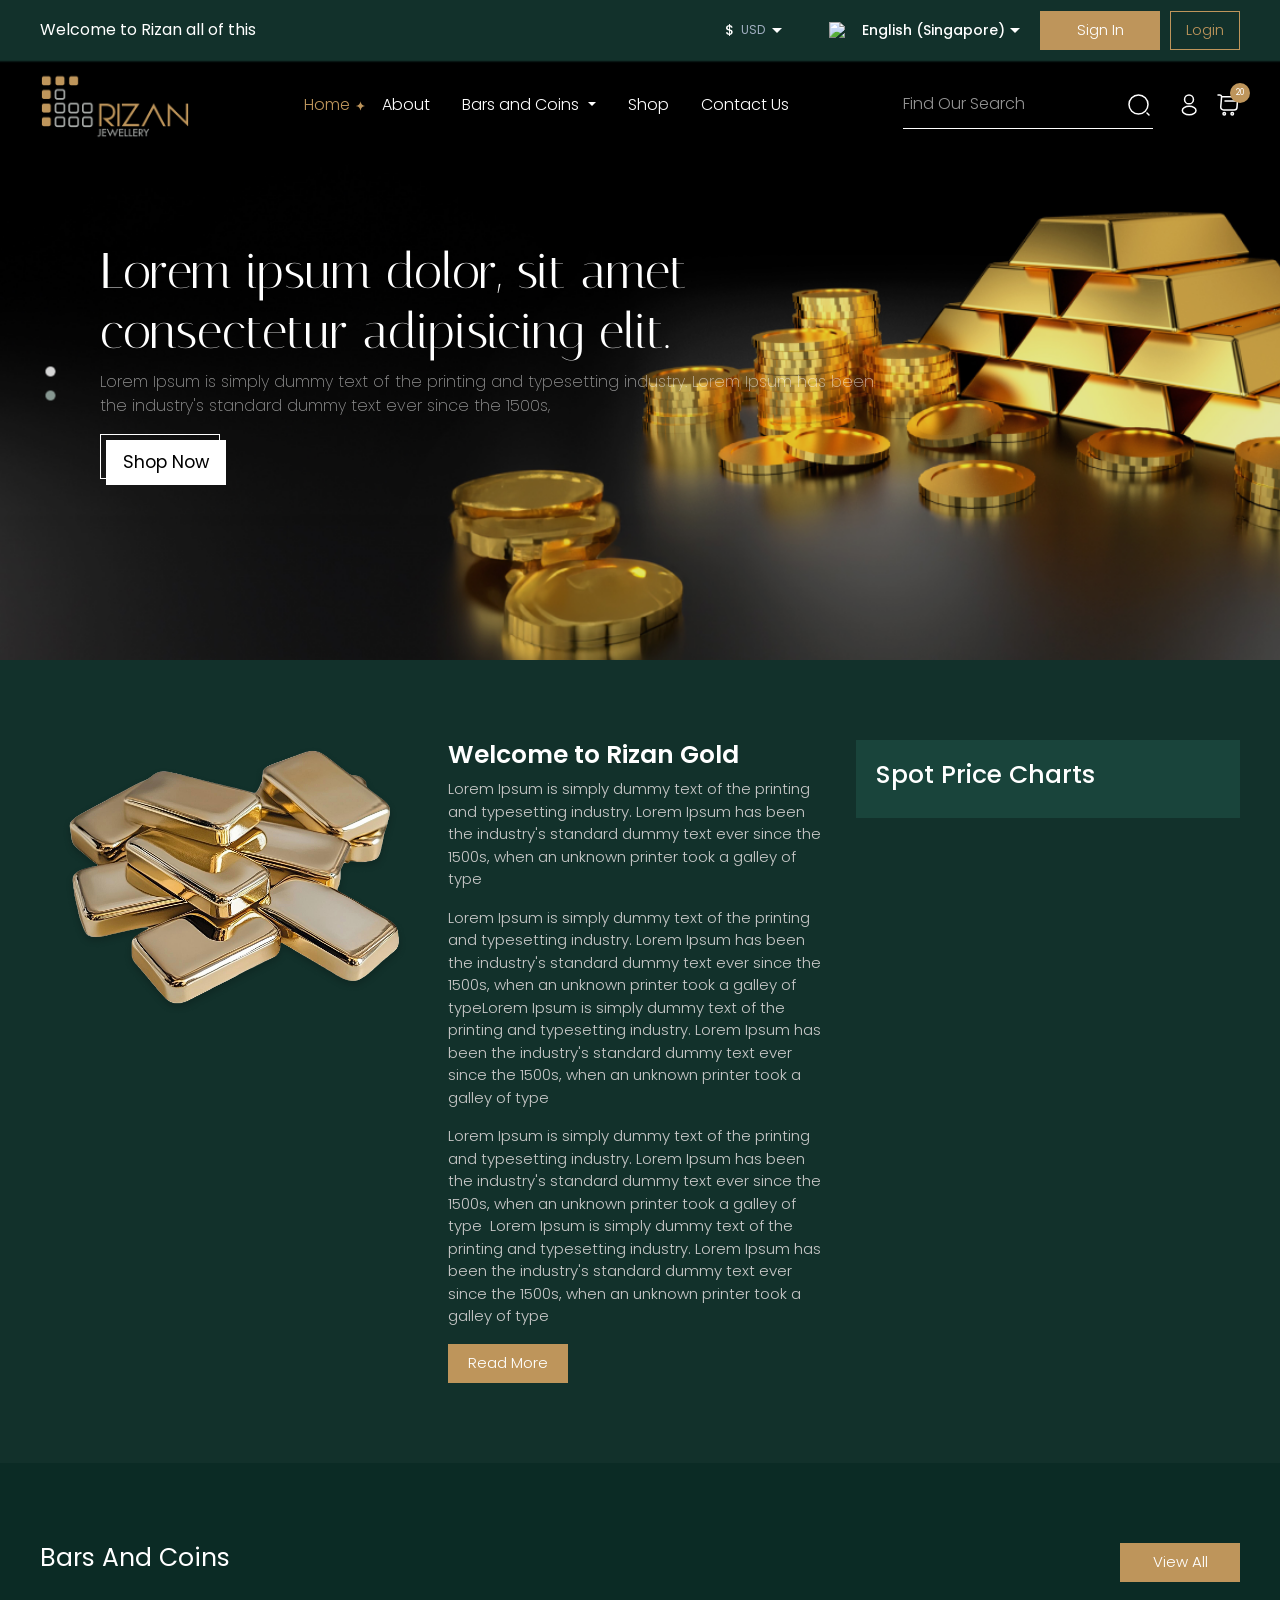
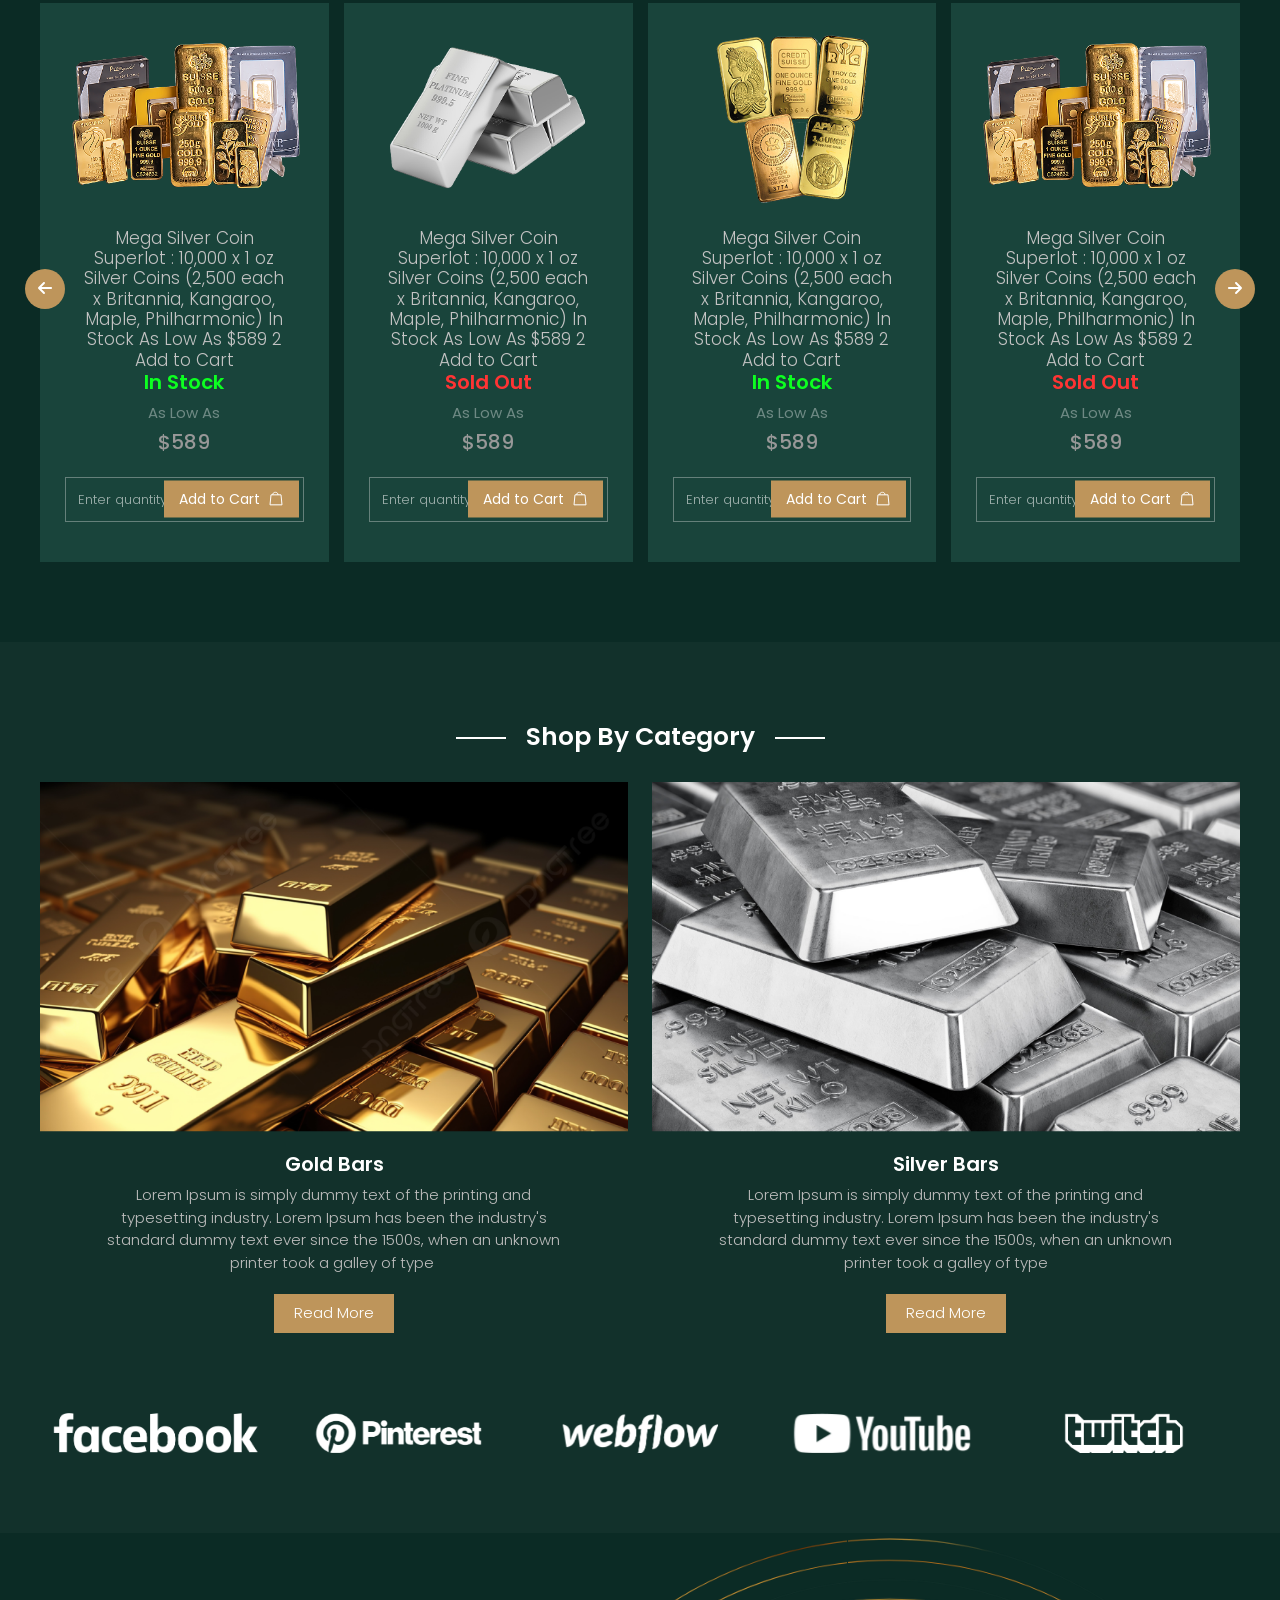
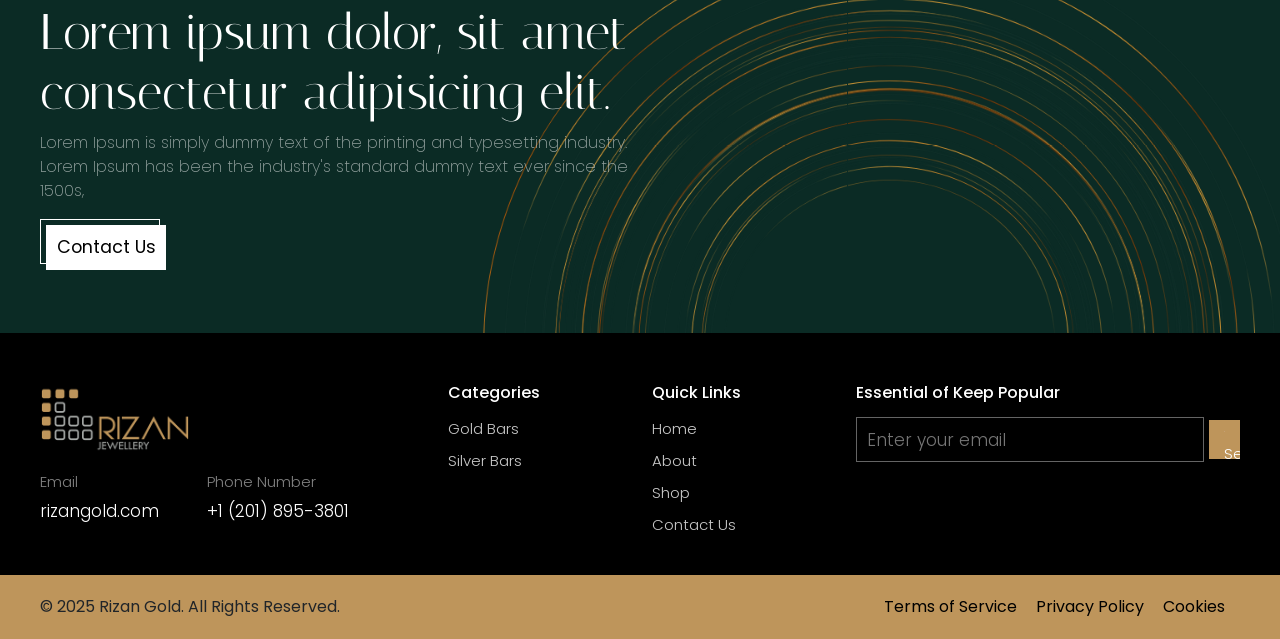
==== commit 6cefc952: "updation" ====
--- a/index.html
+++ b/index.html
@@ -44,10 +44,12 @@
       <div>
         <nav class="navbar navbar-expand-lg bg-body-tertiary">
           <div class="">
-            <button class="navbar-toggler" type="button" data-bs-toggle="collapse"
-              data-bs-target="#navbarSupportedContent" aria-controls="navbarSupportedContent" aria-expanded="false"
-              aria-label="Toggle navigation">
-              <span class="navbar-toggler-icon"></span>
+                        <button class="navbar-toggler" type="button" data-bs-toggle="collapse" 
+                    data-bs-target="#navbarSupportedContent" 
+                    aria-controls="navbarSupportedContent" 
+                    aria-expanded="false" 
+                    aria-label="Toggle navigation">
+                <span class="toggle-icon"></span>
             </button>
             <div class="collapse navbar-collapse" id="navbarSupportedContent">
               <ul class="navbar-nav m-auto mb-lg-0 w-100 justify-content-center gap-3 main-nav-links">
@@ -131,7 +133,7 @@
               <p>Lorem Ipsum is simply dummy text of the printing and
                 typesetting industry. Lorem Ipsum has been the industry's
                 standard dummy text ever since the 1500s,</p>
-              <button class="button3"></button>
+              <a href="product.html"><button class="button3"></button></a>
             </div>
           </div>
         </div>
@@ -145,7 +147,7 @@
               <p>Lorem Ipsum is simply dummy text of the printing and
                 typesetting industry. Lorem Ipsum has been the industry's
                 standard dummy text ever since the 1500s,</p>
-              <button class="button3"></button>
+                <a href="product.html"><button class="button3"></button></a>
             </div>
           </div>
         </div>
@@ -178,7 +180,7 @@
                   Lorem Ipsum is simply dummy text of the printing and typesetting industry. 
                   Lorem Ipsum has been the industry's standard dummy text ever since 
                   the 1500s, when an unknown printer took a galley of type </p>
-                  <button class="head-btn">Read More</button>
+                  <a href="about.html"><button class="head-btn">Read More</button></a>
           </div>
         </div>
         <div class="col-lg-4 col-md-4" data-aos="fade-up" data-aos-duration="3000">
@@ -248,127 +250,140 @@
   <section class="product-section section-padding">
     
     <div class="custom-container" data-aos="fade-up" data-aos-duration="3000">
-      <h4 class="sec-title">Bars And Coins <span>(View All)</span></h4>
+      <div class="d-flex justify-content-between">
+        <h4 class="sec-title">Bars And Coins</h4>
+        <a href="product-listing.html">
+          <button class="head-btn">View All</button>
+        </a>
+      </div>
       <div class="owl-carousel owl-theme" id="product-slider">
         <div class="item">
-          <div class="gold-bar-box">
-            <div class="product-img">
-              <img src="assets/img/gold-1.png" alt="">
-            </div>
-            <h4>Mega Silver Coin Superlot : 10,000 x 1 oz 
-              Silver Coins (2,500 each x Britannia, 
-              Kangaroo, Maple, Philharmonic)
-              In Stock
-              As Low As
-              $589
-              2
-              Add to Cart</h4>
-              <h5>In Stock</h5>
-              <p>As Low As</p>
-              <h3>$589</h3>
-              <div class="searchbox-wrap">
-                <input type="number" class="quantity-input" placeholder="Enter quantity">
-                <a href="cart.html">
-                  <button class="add-to-cart-btn">
-                    <span>Add to Cart</span>
-                    <svg class="cart-icon" xmlns="http://www.w3.org/2000/svg" viewBox="0 0 24 24" width="24" height="24">
-                        <path d="M4.5 5h15l1.5 15h-18z" fill="none" stroke="currentColor" stroke-width="1.5"/>
-                        <path d="M7 5c0-2.21 1.79-4 4-4s4 1.79 4 4" fill="none" stroke="currentColor" stroke-width="1.5"/>
-                    </svg>
-                </button>
-                </a>
-            </div>
-          </div>
-        </div>
-        <div class="item">
-          <div class="gold-bar-box">
-            <div class="product-img">
-              <img src="assets/img/gold-2.png" alt="">
-            </div>
-            <h4>Mega Silver Coin Superlot : 10,000 x 1 oz 
-              Silver Coins (2,500 each x Britannia, 
-              Kangaroo, Maple, Philharmonic)
-              In Stock
-              As Low As
-              $589
-              2
-              Add to Cart</h4>
-              <h5 class="sold-out">Sold Out</h5>
-              <p>As Low As</p>
-              <h3>$589</h3>
-              <div class="searchbox-wrap">
-                <input type="number" class="quantity-input" placeholder="Enter quantity">
-                <a href="cart.html">
-                  <button class="add-to-cart-btn">
-                    <span>Add to Cart</span>
-                    <svg class="cart-icon" xmlns="http://www.w3.org/2000/svg" viewBox="0 0 24 24" width="24" height="24">
-                        <path d="M4.5 5h15l1.5 15h-18z" fill="none" stroke="currentColor" stroke-width="1.5"/>
-                        <path d="M7 5c0-2.21 1.79-4 4-4s4 1.79 4 4" fill="none" stroke="currentColor" stroke-width="1.5"/>
-                    </svg>
-                </button>
-                </a>
-            </div>
-          </div>
-        </div>
-        <div class="item">
-          <div class="gold-bar-box">
-            <div class="product-img">
-              <img src="assets/img/gold-3.png" alt="">
-            </div>
-            <h4>Mega Silver Coin Superlot : 10,000 x 1 oz 
-              Silver Coins (2,500 each x Britannia, 
-              Kangaroo, Maple, Philharmonic)
-              In Stock
-              As Low As
-              $589
-              2
-              Add to Cart</h4>
-              <h5>In Stock</h5>
-              <p>As Low As</p>
-              <h3>$589</h3>
-              <div class="searchbox-wrap">
-                <input type="number" class="quantity-input" placeholder="Enter quantity">
-                <a href="cart.html">
-                  <button class="add-to-cart-btn">
-                    <span>Add to Cart</span>
-                    <svg class="cart-icon" xmlns="http://www.w3.org/2000/svg" viewBox="0 0 24 24" width="24" height="24">
-                        <path d="M4.5 5h15l1.5 15h-18z" fill="none" stroke="currentColor" stroke-width="1.5"/>
-                        <path d="M7 5c0-2.21 1.79-4 4-4s4 1.79 4 4" fill="none" stroke="currentColor" stroke-width="1.5"/>
-                    </svg>
-                </button>
-                </a>
-            </div>
-          </div>
-        </div>
-        <div class="item">
-          <div class="gold-bar-box">
-            <div class="product-img">
-              <img src="assets/img/gold-1.png" alt="">
-            </div>
-            <h4>Mega Silver Coin Superlot : 10,000 x 1 oz 
-              Silver Coins (2,500 each x Britannia, 
-              Kangaroo, Maple, Philharmonic)
-              In Stock
-              As Low As
-              $589
-              2
-              Add to Cart</h4>
-              <h5 class="sold-out">Sold Out</h5>
-              <p>As Low As</p>
-              <h3>$589</h3>
-              <div class="searchbox-wrap">
-                <input type="number" class="quantity-input" placeholder="Enter quantity">
-                <a href="cart.html">
-                  <button class="add-to-cart-btn">
-                    <span>Add to Cart</span>
-                    <svg class="cart-icon" xmlns="http://www.w3.org/2000/svg" viewBox="0 0 24 24" width="24" height="24">
-                        <path d="M4.5 5h15l1.5 15h-18z" fill="none" stroke="currentColor" stroke-width="1.5"/>
-                        <path d="M7 5c0-2.21 1.79-4 4-4s4 1.79 4 4" fill="none" stroke="currentColor" stroke-width="1.5"/>
-                    </svg>
-                </button>
-                </a>
-            </div>
-          </div>
+          <a href="product-detail.html">
+            <div class="gold-bar-box">
+              <div class="product-img">
+                <img src="assets/img/gold-1.png" alt="">
+              </div>
+              <h4>Mega Silver Coin Superlot : 10,000 x 1 oz 
+                Silver Coins (2,500 each x Britannia, 
+                Kangaroo, Maple, Philharmonic)
+                In Stock
+                As Low As
+                $589
+                2
+                Add to Cart</h4>
+                <h5>In Stock</h5>
+                <p>As Low As</p>
+                <h3>$589</h3>
+                <div class="searchbox-wrap">
+                  <input type="number" class="quantity-input" placeholder="Enter quantity">
+                  <a href="cart.html">
+                    <button class="add-to-cart-btn">
+                      <span>Add to Cart</span>
+                      <svg class="cart-icon" xmlns="http://www.w3.org/2000/svg" viewBox="0 0 24 24" width="24" height="24">
+                          <path d="M4.5 5h15l1.5 15h-18z" fill="none" stroke="currentColor" stroke-width="1.5"/>
+                          <path d="M7 5c0-2.21 1.79-4 4-4s4 1.79 4 4" fill="none" stroke="currentColor" stroke-width="1.5"/>
+                      </svg>
+                  </button>
+                  </a>
+              </div>
+            </div>
+          </a>
+        </div>
+        <div class="item">
+          <a href="product-detail.html">
+            <div class="gold-bar-box">
+              <div class="product-img">
+                <img src="assets/img/gold-2.png" alt="">
+              </div>
+              <h4>Mega Silver Coin Superlot : 10,000 x 1 oz 
+                Silver Coins (2,500 each x Britannia, 
+                Kangaroo, Maple, Philharmonic)
+                In Stock
+                As Low As
+                $589
+                2
+                Add to Cart</h4>
+                <h5 class="sold-out">Sold Out</h5>
+                <p>As Low As</p>
+                <h3>$589</h3>
+                <div class="searchbox-wrap">
+                  <input type="number" class="quantity-input" placeholder="Enter quantity">
+                  <a href="cart.html">
+                    <button class="add-to-cart-btn">
+                      <span>Add to Cart</span>
+                      <svg class="cart-icon" xmlns="http://www.w3.org/2000/svg" viewBox="0 0 24 24" width="24" height="24">
+                          <path d="M4.5 5h15l1.5 15h-18z" fill="none" stroke="currentColor" stroke-width="1.5"/>
+                          <path d="M7 5c0-2.21 1.79-4 4-4s4 1.79 4 4" fill="none" stroke="currentColor" stroke-width="1.5"/>
+                      </svg>
+                  </button>
+                  </a>
+              </div>
+            </div>
+          </a>
+        </div>
+        <div class="item">
+          <a href="product-detail.html">
+            <div class="gold-bar-box">
+              <div class="product-img">
+                <img src="assets/img/gold-3.png" alt="">
+              </div>
+              <h4>Mega Silver Coin Superlot : 10,000 x 1 oz 
+                Silver Coins (2,500 each x Britannia, 
+                Kangaroo, Maple, Philharmonic)
+                In Stock
+                As Low As
+                $589
+                2
+                Add to Cart</h4>
+                <h5>In Stock</h5>
+                <p>As Low As</p>
+                <h3>$589</h3>
+                <div class="searchbox-wrap">
+                  <input type="number" class="quantity-input" placeholder="Enter quantity">
+                  <a href="cart.html">
+                    <button class="add-to-cart-btn">
+                      <span>Add to Cart</span>
+                      <svg class="cart-icon" xmlns="http://www.w3.org/2000/svg" viewBox="0 0 24 24" width="24" height="24">
+                          <path d="M4.5 5h15l1.5 15h-18z" fill="none" stroke="currentColor" stroke-width="1.5"/>
+                          <path d="M7 5c0-2.21 1.79-4 4-4s4 1.79 4 4" fill="none" stroke="currentColor" stroke-width="1.5"/>
+                      </svg>
+                  </button>
+                  </a>
+              </div>
+            </div>
+          </a>
+        </div>
+        <div class="item">
+          <a href="product-detail.html">
+            <div class="gold-bar-box">
+              <div class="product-img">
+                <img src="assets/img/gold-1.png" alt="">
+              </div>
+              <h4>Mega Silver Coin Superlot : 10,000 x 1 oz 
+                Silver Coins (2,500 each x Britannia, 
+                Kangaroo, Maple, Philharmonic)
+                In Stock
+                As Low As
+                $589
+                2
+                Add to Cart</h4>
+                <h5 class="sold-out">Sold Out</h5>
+                <p>As Low As</p>
+                <h3>$589</h3>
+                <div class="searchbox-wrap">
+                  <input type="number" class="quantity-input" placeholder="Enter quantity">
+                  <a href="cart.html">
+                    <button class="add-to-cart-btn">
+                      <span>Add to Cart</span>
+                      <svg class="cart-icon" xmlns="http://www.w3.org/2000/svg" viewBox="0 0 24 24" width="24" height="24">
+                          <path d="M4.5 5h15l1.5 15h-18z" fill="none" stroke="currentColor" stroke-width="1.5"/>
+                          <path d="M7 5c0-2.21 1.79-4 4-4s4 1.79 4 4" fill="none" stroke="currentColor" stroke-width="1.5"/>
+                      </svg>
+                  </button>
+                  </a>
+              </div>
+            </div>
+          </a>
         </div>
     </div>
     </div>
@@ -388,7 +403,7 @@
           <p>Lorem Ipsum is simply dummy text of the printing and typesetting industry. 
             Lorem Ipsum has been the industry's standard dummy text ever since 
             the 1500s, when an unknown printer took a galley of type </p>
-            <button class="head-btn">Read More</button>
+            <a href="gold-bars.html"><button class="head-btn">Read More</button></a>
           
         </div>
       </div>
@@ -401,8 +416,7 @@
         <p>Lorem Ipsum is simply dummy text of the printing and typesetting industry. 
           Lorem Ipsum has been the industry's standard dummy text ever since 
           the 1500s, when an unknown printer took a galley of type</p>
-          <button class="head-btn">Read More</button>
-        
+         <a href="silver-bars.html"> <button class="head-btn">Read More</button></a>
       </div>
     </div>
       </div>
@@ -440,7 +454,7 @@
         <p>Lorem Ipsum is simply dummy text of the printing and
           typesetting industry. Lorem Ipsum has been the industry's
           standard dummy text ever since the 1500s,</p>
-        <button class="button3 button4"></button>
+        <a href="contact.html"><button class="button3 button4"></button></a>
       </div>
     </div>
   </section>
@@ -480,7 +494,7 @@
               <div class="footer-cl-links">
                 <h6>Quick Links</h6>
                 <ul>
-                  <li class="active"><a href="index.html">Home</a></li>
+                  <li><a href="index.html">Home</a></li>
                   <li><a href="about.html">About</a></li>
                   <li><a href="product.html">Shop </a></li>
                   <li><a href="contact.html">Contact Us</a></li>
--- a/assets/css/style.css
+++ b/assets/css/style.css
@@ -37,125 +37,139 @@
 	max-width: 100%;
 }
 
-.custom-container{
+.custom-container {
 	padding: 0px 40px;
 }
 
-.section-padding{
+.section-padding {
 	padding: 80px 0px;
 }
 
 
 /* country dropdown */
 .dropdown button {
-  background-color: transparent;
-  min-width: 130px;
-  width: max-content;
-  height: 40px;
-  border-radius: 5px;
-  color: white;
-  padding: 10px;
-  font-size: 16px;
-  border: none;
-  cursor: pointer;
-  justify-content: space-evenly;
-}
+	background-color: transparent;
+	min-width: 130px;
+	width: max-content;
+	height: 40px;
+	border-radius: 5px;
+	color: white;
+	padding: 10px;
+	font-size: 16px;
+	border: none;
+	cursor: pointer;
+	justify-content: space-evenly;
+}
+
 .dropdown button img {
-  margin: 0 5px 0 0;
-}
+	margin: 0 5px 0 0;
+}
+
 .dropdown button img,
 .dropdown-content li img {
-  width: 28px;
-}
+	width: 28px;
+}
+
 .dropdown button,
 .dropdown-content li {
-  display: flex;
-  align-items: center;
-  font-size: 14px;
-  font-weight: 500;
-}
+	display: flex;
+	align-items: center;
+	font-size: 14px;
+	font-weight: 500;
+}
+
 .arrow-down {
-  width: 0;
-  height: 0;
-  display: inline-block;
-  vertical-align: middle;
-  border-style: solid;
-  border-width: 4px 4px 0 4px;
-  border-color: #fff transparent transparent transparent;
-  margin: 0 0 0 5px;
+	width: 0;
+	height: 0;
+	display: inline-block;
+	vertical-align: middle;
+	border-style: solid;
+	border-width: 4px 4px 0 4px;
+	border-color: #fff transparent transparent transparent;
+	margin: 0 0 0 5px;
 }
 
 .dropdown button:hover {
-  cursor: pointer;
-}
+	cursor: pointer;
+}
+
 /* Style for the dropdown content */
 .dropdown-content {
-  display: none;
-  position: absolute;
-  margin: 1px 0 0 0;
-  padding: 0;
-  background: #0b2b25;
-  border: 1px solid #2f4d46;
-  min-width: 160px;
-  box-shadow: 0px 8px 16px 0px rgba(0, 0, 0, 0.2);
-  overflow-y: scroll;
-  max-height: 315px;
-  z-index: 999999;
-}
+	display: none;
+	position: absolute;
+	margin: 1px 0 0 0;
+	padding: 0;
+	background: #0b2b25;
+	border: 1px solid #2f4d46;
+	min-width: 160px;
+	box-shadow: 0px 8px 16px 0px rgba(0, 0, 0, 0.2);
+	overflow-y: scroll;
+	max-height: 315px;
+	z-index: 999999;
+}
+
 /* Style for the dropdown content items */
 .dropdown-content li {
-  color: var(--white-color);
-  padding: 12px 16px;
-  text-decoration: none;
-  justify-content: end;
-}
+	color: var(--white-color);
+	padding: 12px 16px;
+	text-decoration: none;
+	justify-content: end;
+}
+
 .dropdown-content li img {
-  margin: 0 20px 0px 20px;
-}
+	margin: 0 20px 0px 20px;
+}
+
 /* Style for the dropdown content items on hover */
 .dropdown-content li:hover {
-  background-color: #19443b;
-  cursor: pointer;
-  color: var(--white-color);
-}
+	background-color: #19443b;
+	cursor: pointer;
+	color: var(--white-color);
+}
+
 /* Show the dropdown content when the dropdown button is clicked */
 .dropdown:focus-within .dropdown-content {
-  display: block;
-}
+	display: block;
+}
+
 /* Animate the dropdown content */
 @keyframes slideIn {
-  from {
-    opacity: 0;
-    transform: translateY(-10px);
-  }
-  to {
-    opacity: 1;
-    transform: translateY(0);
-  }
-}
+	from {
+		opacity: 0;
+		transform: translateY(-10px);
+	}
+
+	to {
+		opacity: 1;
+		transform: translateY(0);
+	}
+}
+
 .dropdown-content {
-  animation: slideIn 0.3s ease-out;
-}
+	animation: slideIn 0.3s ease-out;
+}
+
 /* Scrollbar styles */
 ::-webkit-scrollbar {
-  width: 8px;
-  height: 10px;
-}
+	width: 8px;
+	height: 10px;
+}
+
 ::-webkit-scrollbar-thumb {
-  border-radius: 8px;
-  background: #c2c9d2;
-}
-
-  /* country dropdown */
-
-  /* currency dropdown*/
-
-  .currency-dropdown {
+	border-radius: 8px;
+	background: #c2c9d2;
+}
+
+/* country dropdown */
+
+/* currency dropdown*/
+
+.currency-dropdown {
 	position: relative;
 	margin-right: 15px;
-  }
-  
-  .currency-btn {
+}
+
+.currency-btn {
 	display: flex;
 	align-items: center;
 	gap: 2px;
@@ -167,13 +181,13 @@
 	cursor: pointer;
 	font-size: 14px;
 	transition: all 0.3s ease;
-  }
-  
-  .currency-btn:hover {
+}
+
+.currency-btn:hover {
 	background: #19443b;
-  }
-  
-  .currency-list {
+}
+
+.currency-list {
 	position: absolute;
 	top: 100%;
 	left: 0;
@@ -187,13 +201,13 @@
 	z-index: 99999;
 	max-height: 300px;
 	overflow-y: auto;
-  }
-  
-  .currency-list.show {
+}
+
+.currency-list.show {
 	display: block;
-  }
-  
-  .currency-list li {
+}
+
+.currency-list li {
 	display: flex;
 	align-items: center;
 	gap: 10px;
@@ -201,74 +215,74 @@
 	cursor: pointer;
 	color: #fff;
 	transition: background 0.3s ease;
-  }
-  
-  .currency-list li:hover {
+}
+
+.currency-list li:hover {
 	background: #19443b;
-  }
-  
-  .currency-symbol {
+}
+
+.currency-symbol {
 	font-weight: 500;
 	min-width: 20px;
-  }
-  
-  .currency-name {
+}
+
+.currency-name {
 	flex: 1;
-  }
-  
-  .currency-code {
+}
+
+.currency-code {
 	color: #a0aec0;
 	font-size: 12px;
-  }
-  
-  .arrow-down {
+}
+
+.arrow-down {
 	border-left: 5px solid transparent;
 	border-right: 5px solid transparent;
 	border-top: 5px solid #fff;
 	margin-left: 5px;
-  }
-  
-  @media (max-width: 768px) {
+}
+
+@media (max-width: 768px) {
 	.currency-list {
-	  width: 180px;
-	}
-	
+		width: 180px;
+	}
+
 	.currency-btn {
-	  padding: 6px 10px;
-	  font-size: 13px;
-	}
-  }
-
-    /* currency dropdown*/
-
-  .nav-top .test{
+		padding: 6px 10px;
+		font-size: 13px;
+	}
+}
+
+/* currency dropdown*/
+
+.nav-top .test {
 	color: var(--white-color);
 	margin: 0px;
-  }
-
-  .nav-top{
+}
+
+.nav-top {
 	display: flex;
 	align-items: center;
 	justify-content: space-between;
 	padding: 10px 0px;
-  }
-
-  .nav-right{
+}
+
+.nav-right {
 	display: flex;
 	align-items: center;
 	gap: 10px;
-  }
-
-  .head-btns{
+}
+
+.head-btns {
 	display: flex;
 	align-items: center;
 	gap: 10px;
-  }
+}
 
 
 
 /* Button-1 */
- 
+
 .head-btn {
 	font-family: inherit;
 	display: inline-block;
@@ -280,18 +294,19 @@
 	border: none;
 	transition: color 0.5s;
 	z-index: 1;
+	padding: 0px 15px;
 	font-size: 15px;
 	font-weight: 300;
 	color: var(--white-color);
 	background: var(--primary-color);
-  }
-
-  .head-btn:hover img{
+}
+
+.head-btn:hover img {
 	filter: invert(1);
 	transition: 1s;
-  }
-  
-  .head-btn:before {
+}
+
+.head-btn:before {
 	content: "";
 	position: absolute;
 	z-index: -1;
@@ -299,35 +314,36 @@
 	height: 150px;
 	width: 200px;
 	border-radius: 50%;
-  }
-  
-  .head-btn:hover {
+}
+
+.head-btn:hover {
 	color: var(--primary-color);
-  }
-  
-  .head-btn:before {
+}
+
+.head-btn:before {
 	top: 100%;
 	left: 100%;
 	transition: all 0.7s;
-  }
-  
-  .head-btn:hover:before {
+}
+
+.head-btn:hover:before {
 	top: -30px;
 	left: -30px;
-  }
-  
-  .head-btn:active:before {
+}
+
+.head-btn:active:before {
 	background: var(--primary-color);
 	transition: background 0s;
-  }
-
-  .head-btn:focus{
+}
+
+.head-btn:focus {
 	color: var(--black-color);
-  }
-  /* Button-1 */
-
-
-  /* Button-2 */
+}
+
+/* Button-1 */
+
+
+/* Button-2 */
 
 .head-btn-2 {
 	padding: 0 15px;
@@ -342,9 +358,10 @@
 	font-weight: 300;
 	font-size: 15px;
 	color: var(--primary-color);
-   }
-   
-   .head-btn-2::after, .head-btn-2::before {
+}
+
+.head-btn-2::after,
+.head-btn-2::before {
 	content: '';
 	display: block;
 	height: 100%;
@@ -352,697 +369,707 @@
 	transform: skew(90deg) translate(-50%, -50%);
 	position: absolute;
 	inset: 50%;
-	left:35%;
+	left: 35%;
 	z-index: -1;
 	transition: .5s ease-out;
 	background-color: var(--primary-color);
-   }
-   
-   .head-btn-2::before {
+}
+
+.head-btn-2::before {
 	top: -50%;
 	left: -25%;
 	transform: skew(90deg) rotate(180deg) translate(-50%, -50%);
-   }
-   
-   .head-btn-2:hover::before {
+}
+
+.head-btn-2:hover::before {
 	transform: skew(45deg) rotate(180deg) translate(-50%, -50%);
-   }
-   
-   .head-btn-2:hover::after {
+}
+
+.head-btn-2:hover::after {
 	transform: skew(45deg) translate(-50%, -50%);
-   }
-   
-   .head-btn-2:hover {
-	color: var(--white-color);
-   }
-   
-   .head-btn-2:active {
+}
+
+.head-btn-2:hover {
+	color: var(--white-color);
+}
+
+.head-btn-2:active {
 	filter: brightness(.7);
 	transform: scale(.98);
-   }
-
-	/* Button-2 */
-
-	.logo-width{
-		width: 150px;
-	}
-
-	.main-nav .nav-item .nav-link{
-		color: var(--white-color) !important;
-		font-weight: 300;
-		position: relative;
-		transition: .5s;
-		width: fit-content;
-	}
-
-	.main-nav .nav-item .nav-link:hover{
-		color: var(--primary-color) !important;
-		transition: .5s;
-	}
-
-	.main-nav .nav-item .nav-link.active{
-		color: var(--primary-color) !important;
-	}
-
-	.main-nav .nav-item .nav-link.active::after{
-		position: absolute;
-		top: 16px;
-		right: -7px;
-		height: 10px;
-		width: 10px;
-		background-image: url(../img/star.svg);
-		background-size: contain;
-		background-position: center;
-		background-repeat: no-repeat;
-		content: "";
-	}
-
-	.menu-dropdown{
-		background: #0b2b25;
-		border: 1px solid #2f4d46;
-		border-radius: 0px;
-	}
-
-	.menu-dropdown li a{
-		color: var(--white-color);
-	}
-
-	.menu-dropdown .dropdown-item:focus, .dropdown-item:hover{
-		background: #19443b;
-		color: var(--white-color);
-	}
-
-	.main-nav{
-		display: flex;
-		align-items: center;
-		justify-content: space-between;
-	}
-
-	.main-nav-right-mobile{
-		display: flex;
-		gap: 10px;
-		flex-direction: column;
-		border-top: 1px solid var(--primary-color);
-		margin-top: 20px;
-	}
-
-	.main-nav-right-mobile{
-		display: none !important;
-	}
-	/* search */
-
-	.search {
-		display: flex;
-		align-items: center;
-		justify-content: space-between;
-		text-align: center;
-	  }
-	  
-	  .search__input {
-		font-family: inherit;
-		font-size: inherit;
-		border: none;
-		border-bottom: 1px solid #ffffff;
-		color: var(--white-color);
-		font-weight: 300;
-		padding: 0.7rem 1rem;
-		padding-left: 0px;
-		width: 250px;
-		transition: all ease-in-out .5s;
-		margin-right: -2rem;
-		background: transparent;
-		outline: none;
-	  }
-
-	  .search__input::placeholder{
-		color: #ffffff93;
-	  }
-
-	  .search button{
-		background: transparent;
-		border: none;
-	  }
-
-	  .cart-profile{
-		display: flex;
-		align-items: center;
-		gap: 15px;
-	  }
-
-	  
-
-	  .main-nav-right{
-		display: flex;
-		align-items: center;
-		justify-content: space-between;
-		gap: 20px;
-	  }
-
-	  .cart-icon{
-		position: relative;
-	  }
-
-	  .cart-icon span{
-		position: absolute;
-		content: "20";
-		height: 20px;
-		width: 20px;
-		background-color: var(--primary-color);
-		color: var(--white-color);
-		font-size: 8px;
-		top: -10px;
-		right: -10px;
-		border-radius: 100%;
-		display: grid;
-		place-content: center;
-		margin: 0px;
-	  }
-	  
-
-	  /* search */
-
-
-	  #navbar {
-		position: fixed;
-		top: 60px;
-		left: 0;
-		width: 100%;
-		transition: background-color 0.3s ease;
-		z-index: 1000;
-		padding: 10px 40px;
-		transition: .5s;
-	}
-	
-	#navbar.scrolled {
-		transition: .5s;
-		top: 0px;
-		background-color: var(--secondary-color);
-	}
-	
-
-
-	  /* banner */
-
-	  .banner-slider{
-		position: relative;
-		height: 600px;
-		overflow: hidden;
-		display: flex;
-		align-items: center;
-		/* margin-top: 150px; */
-	  }
-
-	  .banner-slider::after{
-		position: absolute;
-		top: 0px;
-		left: 0px;
-		background-color: rgba(0, 0, 0, 0.1);
-		content: "";
-		height: 100%;
-		width: 100%;	
-	  }
-
-	  .banner-slider img{
-		height: 100%;
-		position: absolute;
-		width: 100%;
-		object-fit: cover;
-	  }
-
-	  .banner-slider-content{
-		position: absolute;
-		padding-left: 60px;
-		z-index: 1;
-		color: var(--white-color);
-	  }
-	  .banner-slider-content h4{
-		color: var(--white-color);
-		font-family: var(--secondary-font);
-		font-size: 55px;
-		font-weight: 400;
-		width: 60%;
-	  }
-
-	  .banner-slider-content p{
-		font-weight: 200;
-		color: #ffffff8e;
-		width: 50%;
-	  }
-
-		.button3 {
-			padding: 10px 20px;
-			font-size: 1.1rem;
-			background-color:transparent;
-			border: 1px solid var(--white-color);
-			color: var(--black-color);
-			position: relative;
-			width: 120px;
-			height: 45px;
-			transition: background-color 0.2s ease-in, all 0.15s ease-in;
-		}
-		
-		.button3::after {
-			display: flex;
-			align-items: center;
-			justify-content: center;
-			content: "Shop Now";
-			width: 120px;
-			height: 45px;
-			position: absolute;
-			top: 0;
-			left: 0;
-			transform: translate(5px, 5px);
-			background-color: var(--white-color);
-			color: var(--black-color);
-			transition: all 0.15s ease-in;
-		}
-		
-		.button3:hover::after {
-			transform: translate(-8px, -9px);
-		}
-		
-		.button3:hover {
-			transform: translate(5px, 5px);
-		}
-		
-		.button3:active::after {
-			background-color: transparent;
-			border: 1px solid var(--white-color);
-		}
-
-		#banner-slider-main .owl-dots{
-			position: absolute;
-			left: 30px;
-			top: 50%;
-			transform: rotate(270deg);
-		}
-
-
-	  /* banner */
-
-	  /* about */
-
-	  .ab-cntnt h3{
-		color: var(--white-color);
-		font-size: 25px;
-		font-weight: 600;
-	  }
-
-	  .ab-cntnt p{
-		color: #C8C8C8;
-		font-size: 15px;
-		font-weight: 300;
-	  }
-
-	  .trading-widget-wrapper{
-		padding: 20px;
-		background: #19443b;
-	  }
-
-	  .trading-widget-wrapper h4{
-		color: var(--white-color);
-		font-weight: 500;
-		font-size: 25px;
-	  }
-
-
-	  /* about */
-
-
-
-	  /* products */
-	  .searchbox-wrap {
-		position: relative;
-		width: 100%;
-		max-width: 250px;
-		margin: 15px 0;
-	}
-	
+}
+
+/* Button-2 */
+
+.logo-width {
+	width: 150px;
+}
+
+.main-nav .nav-item .nav-link {
+	color: var(--white-color) !important;
+	font-weight: 300;
+	position: relative;
+	transition: .5s;
+	width: fit-content;
+}
+
+.main-nav .nav-item .nav-link:hover {
+	color: var(--primary-color) !important;
+	transition: .5s;
+}
+
+.main-nav .nav-item .nav-link.active {
+	color: var(--primary-color) !important;
+}
+
+.main-nav .nav-item .nav-link.active::after {
+	position: absolute;
+	top: 16px;
+	right: -7px;
+	height: 10px;
+	width: 10px;
+	background-image: url(../img/star.svg);
+	background-size: contain;
+	background-position: center;
+	background-repeat: no-repeat;
+	content: "";
+}
+
+.menu-dropdown {
+	background: #0b2b25;
+	border: 1px solid #2f4d46;
+	border-radius: 0px;
+}
+
+.menu-dropdown li a {
+	color: var(--white-color);
+}
+
+.menu-dropdown .dropdown-item:focus,
+.dropdown-item:hover {
+	background: #19443b;
+	color: var(--white-color);
+}
+
+.main-nav {
+	display: flex;
+	align-items: center;
+	justify-content: space-between;
+}
+
+.main-nav-right-mobile {
+	display: flex;
+	gap: 10px;
+	flex-direction: column;
+	border-top: 1px solid var(--primary-color);
+	margin-top: 20px;
+}
+
+.main-nav-right-mobile {
+	display: none !important;
+}
+
+/* search */
+
+.search {
+	display: flex;
+	align-items: center;
+	justify-content: space-between;
+	text-align: center;
+}
+
+.search__input {
+	font-family: inherit;
+	font-size: inherit;
+	border: none;
+	border-bottom: 1px solid #ffffff;
+	color: var(--white-color);
+	font-weight: 300;
+	padding: 0.7rem 1rem;
+	padding-left: 0px;
+	width: 250px;
+	transition: all ease-in-out .5s;
+	margin-right: -2rem;
+	background: transparent;
+	outline: none;
+}
+
+.search__input::placeholder {
+	color: #ffffff93;
+}
+
+.search button {
+	background: transparent;
+	border: none;
+}
+
+.cart-profile {
+	display: flex;
+	align-items: center;
+	gap: 15px;
+}
+
+
+
+.main-nav-right {
+	display: flex;
+	align-items: center;
+	justify-content: space-between;
+	gap: 20px;
+}
+
+.cart-icon {
+	position: relative;
+}
+
+.cart-icon span {
+	position: absolute;
+	content: "20";
+	height: 20px;
+	width: 20px;
+	background-color: var(--primary-color);
+	color: var(--white-color);
+	font-size: 8px;
+	top: -10px;
+	right: -10px;
+	border-radius: 100%;
+	display: grid;
+	place-content: center;
+	margin: 0px;
+}
+
+
+/* search */
+
+
+#navbar {
+	position: fixed;
+	top: 60px;
+	left: 0;
+	width: 100%;
+	transition: background-color 0.3s ease;
+	z-index: 1000;
+	padding: 10px 40px;
+	transition: .5s;
+}
+
+#navbar.scrolled {
+	transition: .5s;
+	top: 0px;
+	background-color: var(--secondary-color);
+}
+
+
+
+/* banner */
+
+.banner-slider {
+	position: relative;
+	height: 600px;
+	overflow: hidden;
+	display: flex;
+	align-items: center;
+	/* margin-top: 150px; */
+}
+
+.banner-slider::after {
+	position: absolute;
+	top: 0px;
+	left: 0px;
+	background-color: rgba(0, 0, 0, 0.1);
+	content: "";
+	height: 100%;
+	width: 100%;
+}
+
+.banner-slider img {
+	height: 100%;
+	position: absolute;
+	width: 100%;
+	object-fit: cover;
+}
+
+.banner-slider-content {
+	position: absolute;
+	padding-left: 60px;
+	z-index: 1;
+	color: var(--white-color);
+}
+
+.banner-slider-content h4 {
+	color: var(--white-color);
+	font-family: var(--secondary-font);
+	font-size: 55px;
+	font-weight: 400;
+	width: 60%;
+}
+
+.banner-slider-content p {
+	font-weight: 200;
+	color: #ffffff8e;
+	width: 50%;
+}
+
+.button3 {
+	padding: 10px 20px;
+	font-size: 1.1rem;
+	background-color: transparent;
+	border: 1px solid var(--white-color);
+	color: var(--black-color);
+	position: relative;
+	width: 120px;
+	height: 45px;
+	transition: background-color 0.2s ease-in, all 0.15s ease-in;
+}
+
+.button3::after {
+	display: flex;
+	align-items: center;
+	justify-content: center;
+	content: "Shop Now";
+	width: 120px;
+	height: 45px;
+	position: absolute;
+	top: 0;
+	left: 0;
+	transform: translate(5px, 5px);
+	background-color: var(--white-color);
+	color: var(--black-color);
+	transition: all 0.15s ease-in;
+}
+
+.button3:hover::after {
+	transform: translate(-8px, -9px);
+}
+
+.button3:hover {
+	transform: translate(5px, 5px);
+}
+
+.button3:active::after {
+	background-color: transparent;
+	border: 1px solid var(--white-color);
+}
+
+#banner-slider-main .owl-dots {
+	position: absolute;
+	left: 30px;
+	top: 50%;
+	transform: rotate(270deg);
+}
+
+
+/* banner */
+
+/* about */
+
+.ab-cntnt h3 {
+	color: var(--white-color);
+	font-size: 25px;
+	font-weight: 600;
+}
+
+.ab-cntnt p {
+	color: #C8C8C8;
+	font-size: 15px;
+	font-weight: 300;
+}
+
+.trading-widget-wrapper {
+	padding: 20px;
+	background: #19443b;
+}
+
+.trading-widget-wrapper h4 {
+	color: var(--white-color);
+	font-weight: 500;
+	font-size: 25px;
+}
+
+
+/* about */
+
+
+
+/* products */
+.searchbox-wrap {
+	position: relative;
+	width: 100%;
+	max-width: 250px;
+	margin: 15px 0;
+}
+
+.quantity-input {
+	width: 100%;
+	padding: 12px;
+	padding-right: 120px;
+	border: 1px solid #e0e0e062;
+	background: transparent;
+	font-size: 13px;
+	transition: all 0.3s ease;
+	color: var(--white-color);
+}
+
+.quantity-input::placeholder {
+	color: #ffffff97;
+	font-weight: 300;
+}
+
+.quantity-input:focus {
+	outline: none;
+	border: 1px solid #e0e0e062;
+	box-shadow: none;
+}
+
+.add-to-cart-btn {
+	position: absolute;
+	right: 5px;
+	top: 50%;
+	transform: translateY(-50%);
+	background: var(--primary-color);
+	color: white;
+	border: none;
+	padding: 8px 15px;
+	display: flex;
+	align-items: center;
+	gap: 8px;
+	font-size: 14px;
+	cursor: pointer;
+	transition: all 0.3s ease;
+}
+
+.add-to-cart-btn:hover {
+	background: var(--secondary-color);
+}
+
+.add-to-cart-btn .cart-icon {
+	height: 16px;
+	width: 16px;
+}
+
+
+/* Responsive styles */
+@media (max-width: 768px) {
+	.add-to-cart-btn span {
+		display: none;
+	}
+
+	.add-to-cart-btn {
+		padding: 8px;
+	}
+
 	.quantity-input {
-		width: 100%;
-		padding: 12px;
-		padding-right: 120px; /* Space for button */
-		border: 1px solid #e0e0e062;
-		background: transparent;
-		font-size: 13px;
-		transition: all 0.3s ease;
-		color: var(--white-color);
-	}
-
-	.quantity-input::placeholder{
-		color: #ffffff97;
-		font-weight: 300;
-	}
-	
-	.quantity-input:focus {
-		outline: none;
-		border: 1px solid #e0e0e062;
-		box-shadow:none;
-	}
-	
-	.add-to-cart-btn {
-		position: absolute;
-		right: 5px;
-		top: 50%;
-		transform: translateY(-50%);
-		background: var(--primary-color);
-		color: white;
-		border: none;
-		padding: 8px 15px;
-		display: flex;
-		align-items: center;
-		gap: 8px;
-		font-size: 14px;
-		cursor: pointer;
-		transition: all 0.3s ease;
-	}
-	
-	.add-to-cart-btn:hover {
-		background: var(--secondary-color);
-	}
-
-	.add-to-cart-btn .cart-icon{
-		height: 16px;
-		width: 16px;
-	}
-	
-	
-	/* Responsive styles */
-	@media (max-width: 768px) {
-		.add-to-cart-btn span {
-			display: none;
-		}
-		
-		.add-to-cart-btn {
-			padding: 8px;
-		}
-		
-		.quantity-input {
-			padding-right: 45px;
-		}
-	}
-	
-	/* Optional: Animation for button hover */
-	.add-to-cart-btn:hover .cart-icon {
-		transform: translateX(2px);
-		transition: transform 0.2s ease;
-	}
-
-	.product-section{
-		background: #0b2b25;
-	}
-
-	.product-img{
-		height: 180px;
-		width: 100%;
-		margin: auto;
-		margin-bottom: 20px !important;
-	}
-
-	.product-img img{
-		height: 100%;
-		width: 100%;
-		object-fit: contain;
-	}
-
-	
-
-	.gold-bar-box{
-		background-color:#19443b;
-		padding: 25px;
-		display: flex;
-		flex-direction: column;
-		align-items: center;
-		justify-content: center;
-		position: relative;
-		overflow: hidden;
-	}
-
-	.category-item{
-	    position: absolute;
-		top: 10px;
-		left: 10px;
-		font-size: 15px;
-		padding: 0px 20px;
-	}
-
-	.gold{
-		background: var(--primary-color);
-		color: var(--black-color);
-	}
-
-	.silver{
-		background: #fff;
-		color: var(--black-color);
-	}
-
-	.gold-bar-box h4{
-		font-size: 17px;
-		font-weight: 300;
-		color: #C3C3C3;
-		text-align: center;
-	}
-
-	.gold-bar-box h5{
-		font-size: 20px;
-		font-weight: 600;
-		color: #0dff21;
-	}
-
-	.gold-bar-box p{
-		font-size: 15px;
-		color: #ffffff5f;
-		margin-bottom: 5px;
-	}
-
-	.gold-bar-box h3{
-		font-size: 20px;
-		color: #989898;
-	}
-
-	.sold-out{
-		color: #ff3434 !important;
-	}
-
-	#product-slider .owl-nav{
-		position: absolute;
-		top: 45%;
-		display: block !important;
-		width: 100%;
-	}
-	
-	#product-slider .owl-nav .owl-next{
-		right: -20px !important;
-		position: absolute;
-		height: 40px;
-		width: 40px;
-		border-radius: 100%;
-		background: var(--primary-color);
-		color: var(--white-color);
-		display: flex;
-		align-items: center;
-		justify-content: center;
-	}
-
-	#product-slider .owl-nav .owl-prev{
-		left: -20px !important;
-		position: absolute;
-		height: 40px;
-		width: 40px;
-		border-radius: 100%;
-		background: var(--primary-color);
-		color: var(--white-color);
-		display: flex;
-		align-items: center;
-		justify-content: center;
-	}
-
-	.sec-title{
-		color: var(--white-color);
-		font-size: 25px;
-		font-weight: 400;
-		margin-bottom: 30px;
-	}
-
-
-	/* products */
-
-	/* catogery */
-
-	.shop-catogery{
-		padding: 80px 0px;
-	}
-
-	.category-box h6{
-		color: var(--white-color);
-		font-size: 20px;
-		font-weight: 600;
-		margin-top: 20px;
-	}
-
-	.category-box p{
-		color: var(--white-color);
-		font-size: 15px;
-		font-weight: 300;
-		color: #BCBCBC;
-		width: 80%;
-		text-align: center;
-		margin: auto;
-		margin-bottom: 20px;
-	}
-
-	.category-box{
-		text-align: center;
-	}
-
-	.category-img{
-		height: 350px;
-		width: 100%;
-		overflow: hidden;
-	}
-
-	.category-img img{
-		height: 100%;
-		width: 100%;
-		object-fit: cover;
-		transition: .5s;
-	}
-
-	.category-img img:hover{
-		transform: scale(1.1);
-		transition: .5s;
-	}
-
-	.center-title{
-		position: relative;
-		text-align: center;
-		font-size: 25px;
-		color: var(--white-color);
-		font-weight: 600;
-		margin: auto;
-		width: fit-content;
-		margin-bottom: 30px;
-	}
-
-	.center-title::after{
-		position: absolute;
-		content: "";
-		height: 2px;
-		width: 50px;
-		background: var(--white-color);
-		top: 15px;
-		right: -70px;
-	}
-
-	.center-title::before{
-		position: absolute;
-		content: "";
-		height: 2px;
-		width: 50px;
-		background: var(--white-color);
-		top: 15px;
-		left: -70px;
-	}
-
-	/* catogery */
-
-	/* client */
-
-	#client-slider .item{
-		height: 40px;
-		width: 100%;
-	}
-
-	#client-slider .item img{
-		width: 100%;
-		height: 100%;
-		object-fit: contain;
-	}
-
-	.client-slider{
-		padding-bottom: 80px;
-	}
-
-	/* cta */
-
-	.cta {
-    background: #0b2b25;
-    height: 400px;
-    position: relative;
-    overflow: hidden;
-	display: flex;
+		padding-right: 45px;
+	}
+}
+
+.add-to-cart-btn:hover .cart-icon {
+	transform: translateX(2px);
+	transition: transform 0.2s ease;
+}
+
+.product-section {
+	background: #0b2b25;
+}
+
+.product-img {
+	height: 180px;
+	width: 100%;
+	margin: auto;
+	margin-bottom: 20px !important;
+}
+
+.product-img img {
+	height: 100%;
+	width: 100%;
+	object-fit: contain;
+}
+
+
+
+.gold-bar-box {
+	background-color: #19443b;
+	padding: 25px;
+	display: flex;
+	flex-direction: column;
 	align-items: center;
+	justify-content: center;
+	position: relative;
+	overflow: hidden;
+}
+
+.category-item {
+	position: absolute;
+	top: 10px;
+	left: 10px;
+	font-size: 15px;
+	padding: 0px 20px;
+}
+
+.gold {
+	background: var(--primary-color);
+	color: var(--black-color);
+}
+
+.silver {
+	background: #fff;
+	color: var(--black-color);
+}
+
+.gold-bar-box h4 {
+	font-size: 17px;
+	font-weight: 300;
+	color: #C3C3C3;
+	text-align: center;
+	width: 85%;
+	margin: auto;
+}
+
+.gold-bar-box h5 {
+	font-size: 20px;
+	font-weight: 600;
+	color: #0dff21;
+	text-align: center;
+}
+
+.gold-bar-box p {
+	font-size: 15px;
+	color: #ffffff5f;
+	margin-bottom: 5px;
+	text-align: center;
+}
+
+.gold-bar-box h3 {
+	font-size: 20px;
+	color: #989898;
+	text-align: center;
+}
+
+.sold-out {
+	color: #ff3434 !important;
+}
+
+#product-slider .owl-nav {
+	position: absolute;
+	top: 45%;
+	display: block !important;
+	width: 100%;
+}
+
+#product-slider .owl-nav .owl-next {
+	right: -20px !important;
+	position: absolute;
+	height: 40px;
+	width: 40px;
+	border-radius: 100%;
+	background: var(--primary-color);
+	color: var(--white-color);
+	display: flex;
+	align-items: center;
+	justify-content: center;
+}
+
+#product-slider .owl-nav .owl-prev {
+	left: -20px !important;
+	position: absolute;
+	height: 40px;
+	width: 40px;
+	border-radius: 100%;
+	background: var(--primary-color);
+	color: var(--white-color);
+	display: flex;
+	align-items: center;
+	justify-content: center;
+}
+
+.sec-title {
+	color: var(--white-color);
+	font-size: 25px;
+	font-weight: 400;
+	margin-bottom: 30px;
+}
+
+
+/* products */
+
+/* catogery */
+
+.shop-catogery {
+	padding: 80px 0px;
+}
+
+.category-box h6 {
+	color: var(--white-color);
+	font-size: 20px;
+	font-weight: 600;
+	margin-top: 20px;
+}
+
+.category-box p {
+	color: var(--white-color);
+	font-size: 15px;
+	font-weight: 300;
+	color: #BCBCBC;
+	width: 80%;
+	text-align: center;
+	margin: auto;
+	margin-bottom: 20px;
+}
+
+.category-box {
+	text-align: center;
+}
+
+.category-img {
+	height: 350px;
+	width: 100%;
+	overflow: hidden;
+}
+
+.category-img img {
+	height: 100%;
+	width: 100%;
+	object-fit: cover;
+	transition: .5s;
+}
+
+.category-img img:hover {
+	transform: scale(1.1);
+	transition: .5s;
+}
+
+.center-title {
+	position: relative;
+	text-align: center;
+	font-size: 25px;
+	color: var(--white-color);
+	font-weight: 600;
+	margin: auto;
+	width: fit-content;
+	margin-bottom: 30px;
+}
+
+.center-title::after {
+	position: absolute;
+	content: "";
+	height: 2px;
+	width: 50px;
+	background: var(--white-color);
+	top: 15px;
+	right: -70px;
+}
+
+.center-title::before {
+	position: absolute;
+	content: "";
+	height: 2px;
+	width: 50px;
+	background: var(--white-color);
+	top: 15px;
+	left: -70px;
+}
+
+/* catogery */
+
+/* client */
+
+#client-slider .item {
+	height: 40px;
+	width: 100%;
+}
+
+#client-slider .item img {
+	width: 100%;
+	height: 100%;
+	object-fit: contain;
+}
+
+.client-slider {
+	padding-bottom: 80px;
+}
+
+/* cta */
+
+.cta {
+	background: #0b2b25;
+	height: 400px;
+	position: relative;
+	overflow: hidden;
+	display: flex;
+	align-items: center;
 
 }
 
 .cta::before {
-    content: '';
-    position: absolute;
-    top: 0;
-    left: 0;
-    right: 0;
-    bottom: 0;
-    background-image: url(../img/cta-bg.svg);
-    background-size: contain;
-    background-repeat: no-repeat;
-    background-position: right;
-    animation: zoomin 20s ease-in-out infinite;
-    z-index: 1;
-    transform-origin: center;
-    will-change: transform;
-}
-
-.cta > * {
-    position: relative;
-    z-index: 2;
+	content: '';
+	position: absolute;
+	top: 0;
+	left: 0;
+	right: 0;
+	bottom: 0;
+	background-image: url(../img/cta-bg.svg);
+	background-size: contain;
+	background-repeat: no-repeat;
+	background-position: right;
+	animation: zoomin 20s ease-in-out infinite;
+	z-index: 1;
+	transform-origin: center;
+	will-change: transform;
+}
+
+.cta>* {
+	position: relative;
+	z-index: 2;
 }
 
 @keyframes zoomin {
-    0% {
-        transform: scale(1);
-        opacity: 1;
-    }
-    50% {
-        transform: scale(1.2);
-        opacity: 0.8;
-    }
-    100% {
-        transform: scale(1);
-        opacity: 1;
-    }
+	0% {
+		transform: scale(1);
+		opacity: 1;
+	}
+
+	50% {
+		transform: scale(1.2);
+		opacity: 0.8;
+	}
+
+	100% {
+		transform: scale(1);
+		opacity: 1;
+	}
 }
 
 .cta-slider-content h4 {
-    color: var(--white-color);
-    font-family: var(--secondary-font);
-    font-size: 55px;
-    font-weight: 400;
-    width: 60%;
+	color: var(--white-color);
+	font-family: var(--secondary-font);
+	font-size: 55px;
+	font-weight: 400;
+	width: 60%;
 }
 
 .cta-slider-content p {
-    font-weight: 200;
-    color: #ffffff8e;
-    width: 50%;
-}
-
-.button4::after{
+	font-weight: 200;
+	color: #ffffff8e;
+	width: 50%;
+}
+
+.button4::after {
 	content: "Contact Us" !important;
 }
 
 /* footer */
 
-.footer{
+.footer {
 	background: var(--black-color);
 	padding: 80px 0px 0px 0px;
 }
-.footer-contact h6{
+
+.footer-contact h6 {
 	color: gray;
 	font-size: 15px;
 	font-weight: 300;
 }
 
-.footer-contact a{
+.footer-contact a {
 	color: var(--white-color);
 	font-size: 17px;
 	font-weight: 300;
@@ -1056,39 +1083,39 @@
 }
 
 .footer-cl-links ul li a {
-	color: #C8C8C8;	
+	color: #C8C8C8;
 	font-size: 15px;
 	font-weight: 300;
 	transition: .5s;
-	
-}
-
-.footer-cl-links ul li{
+
+}
+
+.footer-cl-links ul li {
 	list-style: none;
 	margin-bottom: 8px;
 }
 
-.footer-cl-links ul{
+.footer-cl-links ul {
 	margin: 0px;
 	padding: 0px;
 }
 
-.footer-cl-links ul li.active a{
+.footer-cl-links ul li.active a {
 	color: var(--primary-color);
 }
 
-.footer-cl-links ul li:hover a{
+.footer-cl-links ul li:hover a {
 	color: var(--primary-color);
 	transition: .5s;
 }
 
-.footer-input{
+.footer-input {
 	display: flex;
 	align-items: center;
 	gap: 5px;
 }
 
-.footer-input input{
+.footer-input input {
 	background: transparent;
 	height: 2.6em;
 	border: 1px solid #646464;
@@ -1098,53 +1125,54 @@
 	font-size: 17px;
 }
 
-.footer-input input:focus{
+.footer-input input:focus {
 	outline: none;
 	border: 1px solid var(--primary-color);
 }
 
-.head-btn img{
+.head-btn img {
 	margin-right: 5px;
 }
 
-.footer-logo img{
+.footer-logo img {
 	margin-bottom: 20px;
 }
 
-.terms ul{
+.terms ul {
 	margin: 0px;
 	padding: 0px;
 }
 
-.terms ul li{
+.terms ul li {
 	display: inline;
 	margin-right: 15px;
 }
 
-.terms ul li a{
+.terms ul li a {
 	color: var(--black-color);
 }
 
-.footer-bottom-wrapper{
+.footer-bottom-wrapper {
 	background: var(--primary-color);
 	padding: 20px 0px;
 	margin-top: 30px;
 }
 
-.footer-bottom-content{
+.footer-bottom-content {
 	display: flex;
 	align-items: center;
 	justify-content: space-between;
 }
 
-.footer-bottom-content p{
+.footer-bottom-content p {
 	margin-bottom: 0px;
 }
+
 /* footer */
 
 /* about page */
 
-.inner-banner{
+.inner-banner {
 	height: 350px;
 	position: relative;
 	background-position: center;
@@ -1154,17 +1182,17 @@
 	text-align: center;
 }
 
-.inner-banner::after{
+.inner-banner::after {
 	position: absolute;
 	top: 0px;
 	left: 0px;
 	content: "";
 	height: 100%;
 	width: 100%;
-    background-color: rgb(0 0 0 / 63%);
-}
-
-.inner-banner-content{
+	background-color: rgb(0 0 0 / 63%);
+}
+
+.inner-banner-content {
 	position: absolute;
 	top: 50%;
 	left: 50%;
@@ -1173,7 +1201,7 @@
 	z-index: 1;
 }
 
-.inner-banner-desc{
+.inner-banner-desc {
 	font-size: 18px;
 	margin-bottom: 0px;
 	font-weight: 300;
@@ -1181,13 +1209,13 @@
 }
 
 
-.inner-banner-title{
+.inner-banner-title {
 	font-size: 60px;
 	font-weight: 600;
 	font-family: var(--secondary-font);
 }
 
-.inner-banner-breadcrumps{
+.inner-banner-breadcrumps {
 	background: #19443b;
 	padding: 20px 40px;
 	width: fit-content;
@@ -1196,12 +1224,12 @@
 	z-index: 1;
 }
 
-.inner-banner-breadcrumps ul{
+.inner-banner-breadcrumps ul {
 	margin: 0px;
 	padding: 0px;
 }
 
-.inner-banner-breadcrumps ul li{
+.inner-banner-breadcrumps ul li {
 	display: inline;
 	font-size: 17px;
 	font-weight: 500;
@@ -1210,7 +1238,7 @@
 	color: var(--primary-color);
 }
 
-.inner-banner-breadcrumps ul li a{
+.inner-banner-breadcrumps ul li a {
 	color: var(--white-color) !important;
 	font-weight: 200;
 }
@@ -1220,76 +1248,75 @@
 /* ab about */
 
 
-.ab-about-img{
+.ab-about-img {
 	width: 450px;
 	margin: auto;
 }
 
 
 .shine-img {
-    position: relative;
-    overflow: hidden;
+	position: relative;
+	overflow: hidden;
 
 }
 
 .shine-img::before {
-    content: '';
-    position: absolute;
-    top: 0;
-    left: -100%;
-    width: 50%;
-    height: 100%;
-    background: linear-gradient(
-        to right,
-        rgba(255, 255, 255, 0) 0%,
-        rgba(255, 255, 255, 0.7) 50%,
-        rgba(255, 255, 255, 0) 100%
-    );
-    transform: skewX(-25deg);
-    z-index: 1;
+	content: '';
+	position: absolute;
+	top: 0;
+	left: -100%;
+	width: 50%;
+	height: 100%;
+	background: linear-gradient(to right,
+			rgba(255, 255, 255, 0) 0%,
+			rgba(255, 255, 255, 0.7) 50%,
+			rgba(255, 255, 255, 0) 100%);
+	transform: skewX(-25deg);
+	z-index: 1;
 }
 
 .shine-img:hover::before {
-    animation: shine 2s ease-in-out infinite;
+	animation: shine 2s ease-in-out infinite;
 }
 
 @keyframes shine {
-    0% {
-        left: -100%;
-    }
-    100% {
-        left: 150%;
-    }
+	0% {
+		left: -100%;
+	}
+
+	100% {
+		left: 150%;
+	}
 }
 
 /* Add this to ensure image fills container properly */
 .shine-img img {
-    width: 100%;
-    height: 100%;
-    object-fit: cover;
-    display: block;
-}
-
-.ab-about-cntnt h4{
+	width: 100%;
+	height: 100%;
+	object-fit: cover;
+	display: block;
+}
+
+.ab-about-cntnt h4 {
 	font-size: 30px;
 	font-weight: 500;
 	color: var(--white-color);
 }
 
-.ab-about-cntnt p{
+.ab-about-cntnt p {
 	font-size: 15px;
 	font-weight: 300;
 	color: #bfbfbf;
 }
 
-.ab-about-img-2{
+.ab-about-img-2 {
 	height: 250px;
 	width: 100%;
 	border-radius: 15px;
 	vertical-align: bottom;
 }
 
-.ab-about-img-2 img{
+.ab-about-img-2 img {
 	height: 100%;
 	width: 100%;
 	object-fit: cover;
@@ -1300,42 +1327,42 @@
 
 
 .counter-section {
-    background: #0b2b25;
+	background: #0b2b25;
 
 }
 
 .counter-box {
-    padding: 20px;
-    background: #12312b;
-    border: 1px solid #2f4d46;
-    transition: transform 0.3sease;
+	padding: 20px;
+	background: #12312b;
+	border: 1px solid #2f4d46;
+	transition: transform 0.3sease;
 }
 
 
 .counter {
-    font-size: 60px;
-    font-weight: 700;
-    color: #fcfcfc;
-    margin-bottom: 10px;
+	font-size: 60px;
+	font-weight: 700;
+	color: #fcfcfc;
+	margin-bottom: 10px;
 	font-family: var(--secondary-font);
 }
 
 .counter-box p {
-    color: #c9c9c9;
-    font-size: 18px;
-    margin: 0;
-}
-
-.counter-box-plus{
+	color: #c9c9c9;
+	font-size: 18px;
+	margin: 0;
+}
+
+.counter-box-plus {
 	position: relative;
 }
 
-.counter-box-plus::after{
+.counter-box-plus::after {
 	content: "+";
 	display: inline;
 }
 
-.counter-section #client-slider{
+.counter-section #client-slider {
 	margin-top: 80px;
 }
 
@@ -1406,149 +1433,149 @@
 /* products */
 
 .product-grid {
-    position: relative;
+	position: relative;
 	justify-content: center;
 }
 
 .product-grid.transitioning {
-    pointer-events: none;
+	pointer-events: none;
 }
 
 
 .category-tabs {
-    display: flex;
-    justify-content: center;
-    gap: 15px;
-    margin-bottom: 30px;
-    flex-wrap: wrap;
+	display: flex;
+	justify-content: center;
+	gap: 15px;
+	margin-bottom: 30px;
+	flex-wrap: wrap;
 }
 
 .tab-btn {
 	padding: 10px 25px;
-    border: 1px solid #ffffff40;
-    background: #19443b82;
-    color: #ffffff6f;
-    border-radius: 25px;
-    font-size: 16px;
-    transition: all 0.3sease;
-    cursor: pointer;
-    transition: all 0.3scubic-bezier(0.4, 0, 0.2, 1);
-    transform: scale(1);
+	border: 1px solid #ffffff40;
+	background: #19443b82;
+	color: #ffffff6f;
+	border-radius: 25px;
+	font-size: 16px;
+	transition: all 0.3sease;
+	cursor: pointer;
+	transition: all 0.3scubic-bezier(0.4, 0, 0.2, 1);
+	transform: scale(1);
 }
 
 .tab-btn:hover {
-    background: #0b2b25;
-    color: #fff;
+	background: #0b2b25;
+	color: #fff;
 }
 
 .tab-btn.active {
-    background: var(--primary-color);
-    color: #fff;
+	background: var(--primary-color);
+	color: #fff;
 	transform: scale(1.05);
 }
 
 .product-item {
-    transition: all 0.5s cubic-bezier(0.4, 0, 0.2, 1);
-    opacity: 1;
-    transform: scale(1);
-    position: relative;
+	transition: all 0.5s cubic-bezier(0.4, 0, 0.2, 1);
+	opacity: 1;
+	transform: scale(1);
+	position: relative;
 }
 
 .product-item.hide {
-    position: absolute;
-    opacity: 0;
-    transform: scale(0.95);
-    pointer-events: none;
+	position: absolute;
+	opacity: 0;
+	transform: scale(0.95);
+	pointer-events: none;
 }
 
 /* cart */
 
 .cart-section {
-    padding: 60px 0;
+	padding: 60px 0;
 }
 
 .cart-items {
-    padding: 20px;
+	padding: 20px;
 	background: #12312b;
-    border: 1px solid #2f4d46;
+	border: 1px solid #2f4d46;
 }
 
 .cart-item {
-    display: flex;
-    align-items: center;
-    padding: 20px;
-    gap: 20px;
+	display: flex;
+	align-items: center;
+	padding: 20px;
+	gap: 20px;
 	background-color: #1a3b35;
 }
 
 .cart-item:last-child {
-    border-bottom: none;
+	border-bottom: none;
 }
 
 .cart-item-img {
-    width: 100px;
-    height: 100px;
+	width: 100px;
+	height: 100px;
 }
 
 .cart-item-img img {
-    width: 100%;
-    height: 100%;
-    object-fit: cover;
-    border-radius: 8px;
+	width: 100%;
+	height: 100%;
+	object-fit: cover;
+	border-radius: 8px;
 }
 
 .cart-item-info {
-    flex: 1;
+	flex: 1;
 }
 
 .cart-item-info h4 {
-    margin-bottom: 5px;
-    color: #fff;
+	margin-bottom: 5px;
+	color: #fff;
 }
 
 .product-code {
-    color: #a6a6a6;
-    font-size: 14px;
-    margin-bottom: 10px;
+	color: #a6a6a6;
+	font-size: 14px;
+	margin-bottom: 10px;
 }
 
 .quantity-controls {
-    display: flex;
-    align-items: center;
-}
-
-.quantity-controls input{
+	display: flex;
+	align-items: center;
+}
+
+.quantity-controls input {
 	height: 40px;
 	font-size: 12px;
 }
 
 .qty-btn {
-    width: 40px;
-    height: 40px;
-    background: var(--primary-color);
-    cursor: pointer;
+	width: 40px;
+	height: 40px;
+	background: var(--primary-color);
+	cursor: pointer;
 	border: none;
-    transition: all 0.3s ease;
+	transition: all 0.3s ease;
 	outline: none;
 	border-radius: 5px 0px 0px 5px;
 }
 
-.plus{
+.plus {
 	border-radius: 0px 5px 5px 0px !important;
 }
 
 
 
 .qty-input {
-    width: 50px;
-    text-align: center;
+	width: 50px;
+	text-align: center;
 	border: none;
-    padding: 5px;
+	padding: 5px;
 }
 
 .cart-item-price {
-    text-align: right;
-    min-width: 120px;
+	text-align: right;
+	min-width: 120px;
 	display: flex;
 	align-items: end;
 	justify-content: end;
@@ -1556,87 +1583,87 @@
 }
 
 .cart-item-price h5 {
-    color: var(--white-color);
-    font-size: 18px;
-    margin-bottom: 10px;
-}
-
-.remove-btn img{
+	color: var(--white-color);
+	font-size: 18px;
+	margin-bottom: 10px;
+}
+
+.remove-btn img {
 	width: 20px;
 
 }
 
 .remove-btn {
 	border: none;
-    cursor: pointer;
-    padding: 10px;
+	cursor: pointer;
+	padding: 10px;
 	height: 35px;
 	width: 35px;
 	display: flex;
 	align-items: center;
 	justify-content: center;
-    border-radius: 5px;
-    background: var(--primary-color);
+	border-radius: 5px;
+	background: var(--primary-color);
 }
 
 .cart-summary {
 	background: #12312b;
-    border: 1px solid #2f4d46;
-    padding: 20px;
+	border: 1px solid #2f4d46;
+	padding: 20px;
 }
 
 .cart-summary h4 {
-    margin-bottom: 20px;
-    padding-bottom: 15px;
-    border-bottom: 1px solid #eee;
+	margin-bottom: 20px;
+	padding-bottom: 15px;
+	border-bottom: 1px solid #eee;
 	color: var(--white-color);
 }
 
 .summary-item {
-    display: flex;
-    justify-content: space-between;
-    margin-bottom: 15px;
-    color: #fff;
+	display: flex;
+	justify-content: space-between;
+	margin-bottom: 15px;
+	color: #fff;
 	font-weight: 300;
 }
 
 .summary-item.total {
-    font-weight: bold;
-    color: var(--white-color);
-    font-size: 18px;
-    padding-top: 15px;
-    border-top: 1px solid #eee;
+	font-weight: bold;
+	color: var(--white-color);
+	font-size: 18px;
+	padding-top: 15px;
+	border-top: 1px solid #eee;
 }
 
 .checkout-btn {
 	width: 100%;
-    padding: 15px;
-    background: transparent;
-    border: 1px solid #ffffffa3;
-    color: white;
-    margin-top: 20px;
-    cursor: pointer;
-    transition: all 0.3sease;
+	padding: 15px;
+	background: transparent;
+	border: 1px solid #ffffffa3;
+	color: white;
+	margin-top: 20px;
+	cursor: pointer;
+	transition: all 0.3sease;
 }
 
 .checkout-btn:hover {
-    background: #094237;
+	background: #094237;
 }
 
 @media (max-width: 768px) {
-    .cart-item {
-        flex-direction: column;
-        text-align: center;
-    }
-
-    .cart-item-price {
-        text-align: center;
-    }
-
-    .cart-item-img {
-        width: 150px;
-        height: 150px;
-    }
+	.cart-item {
+		flex-direction: column;
+		text-align: center;
+	}
+
+	.cart-item-price {
+		text-align: center;
+	}
+
+	.cart-item-img {
+		width: 150px;
+		height: 150px;
+	}
 }
 
 /* cart */
@@ -1645,135 +1672,135 @@
 
 
 .checkout-section {
-    padding: 60px 0;
+	padding: 60px 0;
 }
 
 .checkout-form {
 	background: #12312b;
-    border: 1px solid #2f4d46;
-    padding: 30px;
+	border: 1px solid #2f4d46;
+	padding: 30px;
 }
 
 .checkout-form h3 {
-    margin-bottom: 25px;
-    color: var(--white-color);
-    font-size: 24px;
+	margin-bottom: 25px;
+	color: var(--white-color);
+	font-size: 24px;
 	font-weight: 500;
 }
 
 .form-control {
-    height: 45px;
-    border: 1px solid #2f4d46;
+	height: 45px;
+	border: 1px solid #2f4d46;
 	background: #12312b;
-    border-radius: 5px;
+	border-radius: 5px;
 	color: #fff !important;
-    padding: 0 15px;
-    font-size: 14px;
+	padding: 0 15px;
+	font-size: 14px;
 	font-weight: 200;
 }
 
-.form-control::placeholder{
+.form-control::placeholder {
 	color: #ffffffc8 !important;
 	font-weight: 300;
 }
 
 .form-control:focus {
-    border-color: #448878;
+	border-color: #448878;
 	background: transparent;
-    box-shadow: none;
-}
-
-.form-control option{
+	box-shadow: none;
+}
+
+.form-control option {
 	color: var(--black-color) !important;
 	background: transparent;
 }
 
 label {
-    font-size: 14px;
-    color: #ffffffbe;
-    margin-bottom: 8px;
+	font-size: 14px;
+	color: #ffffffbe;
+	margin-bottom: 8px;
 	font-weight: 300;
-    display: block;
+	display: block;
 }
 
 
 .order-items {
-    margin-bottom: 20px;
-    border-bottom: 1px solid #eee;
-    padding-bottom: 20px;
+	margin-bottom: 20px;
+	border-bottom: 1px solid #eee;
+	padding-bottom: 20px;
 }
 
 .order-item {
-    display: flex;
-    justify-content: space-between;
-    margin-bottom: 10px;
-    color: #666;
-    font-size: 14px;
-}
-
-.order-totals > div {
-    display: flex;
-    justify-content: space-between;
-    margin-bottom: 15px;
-}
-
-.total {
+	display: flex;
+	justify-content: space-between;
+	margin-bottom: 10px;
+	color: #666;
+	font-size: 14px;
+}
+
+.order-totals>div {
+	display: flex;
+	justify-content: space-between;
+	margin-bottom: 15px;
+}
+
+/* .total {
     font-size: 18px;
     font-weight: bold;
     color: #0b2b25;
     border-top: 1px solid #eee;
     padding-top: 15px;
     margin-top: 15px;
-}
+} */
 
 .payment-methods {
-    margin: 25px 0;
+	margin: 25px 0;
 }
 
 .payment-methods h4 {
-    font-size: 18px;
-    margin-bottom: 15px;
+	font-size: 18px;
+	margin-bottom: 15px;
 }
 
 .payment-option {
-    margin-bottom: 10px;
+	margin-bottom: 10px;
 }
 
 .place-order-btn {
-    width: 100%;
-    padding: 15px;
-    background: #0b2b25;
-    color: white;
-    border: none;
-    border-radius: 5px;
-    font-size: 16px;
-    cursor: pointer;
-    transition: all 0.3s ease;
+	width: 100%;
+	padding: 15px;
+	background: #0b2b25;
+	color: white;
+	border: none;
+	border-radius: 5px;
+	font-size: 16px;
+	cursor: pointer;
+	transition: all 0.3s ease;
 }
 
 .place-order-btn:hover {
-    background: #094237;
-}
-
-.payment-option{
+	background: #094237;
+}
+
+.payment-option {
 	display: flex;
 	gap: 10px;
 }
 
-.payment-option label{
+.payment-option label {
 	margin: 0px;
 }
 
-.checkout-form .form-control label{
+.checkout-form .form-control label {
 	color: var(--primary-color) !important;
 }
 
 
-.payment-option input{
+.payment-option input {
 	accent-color: var(--primary-color);
 }
 
-.form-control-text-area{
+.form-control-text-area {
 	min-height: 100px !important;
 	padding-top: 10px;
 }
@@ -1781,150 +1808,149 @@
 
 
 @media (max-width: 768px) {
-    .checkout-form,
-    .checkout-summary {
-        margin-bottom: 20px;
-    }
+
+	.checkout-form,
+	.checkout-summary {
+		margin-bottom: 20px;
+	}
 }
 
 
 /* product detail */
 
 .product-detail-section {
-    padding: 60px 0;
+	padding: 60px 0;
 }
 
 .product-images {
-    margin-bottom: 30px;
+	margin-bottom: 30px;
 }
 
 .main-image {
 	border: 1px solid #2f4d46;
 	background: #19443b;
-    padding: 20px;
-    margin-bottom: 20px;
+	padding: 20px;
+	margin-bottom: 20px;
 	height: 400px;
 	width: 500px;
 }
 
 .main-image img {
-    width: 100%;
-    height: 100%;
-    object-fit: contain;
+	width: 100%;
+	height: 100%;
+	object-fit: contain;
 }
 
 .thumbnail-images {
-    display: flex;
-    gap: 10px;
+	display: flex;
+	gap: 10px;
 }
 
 .thumb-item {
-    width: 80px;
-    height: 80px;
-    border: 1px solid #eeeeee2e;
-    padding: 5px;
-    cursor: pointer;
-    transition: all 0.3s ease;
+	width: 80px;
+	height: 80px;
+	border: 1px solid #eeeeee2e;
+	padding: 5px;
+	cursor: pointer;
+	transition: all 0.3s ease;
 }
 
 .thumb-item.active {
 	border: 1px solid var(--white-color);
 	transform: translatey(-5px);
-    background: #ffffff;
+	background: #ffffff;
 }
 
 .thumb-item img {
-    width: 100%;
-    height: 100%;
-    object-fit: contain;
+	width: 100%;
+	height: 100%;
+	object-fit: contain;
 }
 
 .product-info {
-    padding-left: 30px;
+	padding-left: 30px;
 }
 
 .product-info h1 {
-    font-size: 32px;
-    margin-bottom: 15px;
-    color: var(--white-color);
+	font-size: 32px;
+	margin-bottom: 15px;
+	color: var(--white-color);
 }
 
 .product-meta {
-    margin-bottom: 20px;
+	margin-bottom: 20px;
 	color: var(--white-color);
 }
 
 .product-price {
-    margin: 15px 0;
-	color: var(--white-color);
-}
-
-
+	margin: 15px 0;
+	color: var(--white-color);
+}
 
 .product-price h2 {
-    font-size: 36px;
-    color: var(--white-color);
-    margin-bottom: 5px;
+	font-size: 36px;
+	color: var(--white-color);
+	margin-bottom: 5px;
 }
 
 .price-note {
-    font-size: 14px;
-    font-weight: 300;
+	font-size: 14px;
+	font-weight: 300;
 	margin-left: 5px;
 }
 
-.in-stoke-div{
+.in-stoke-div {
 	font-size: 16px;
 	color: var(--primary-color);
 	font-weight: 500;
 	margin-bottom: 10px;
 }
 
-.in-stoke-div .date{
+.in-stoke-div .date {
 	color: rgba(255, 255, 255, 0.367);
 	font-weight: 300;
 }
 
 .quantity-selector {
-    margin: 25px 0;
+	margin: 25px 0;
 }
 
 .add-to-cart {
-    width: 100%;
-    padding: 15px;
-    background: #0b2b25;
-    color: white;
-    border: none;
-    border-radius: 5px;
-    font-size: 16px;
-    cursor: pointer;
-    transition: all 0.3s ease;
+	width: 100%;
+	padding: 15px;
+	background: #0b2b25;
+	color: white;
+	border: none;
+	border-radius: 5px;
+	font-size: 16px;
+	cursor: pointer;
+	transition: all 0.3s ease;
 }
 
 .add-to-cart:hover {
-    background: #094237;
+	background: #094237;
 }
 
 /* Tabs Styling */
 
 
 .specs-list {
-    list-style: none;
-    padding: 0;
+	list-style: none;
+	padding: 0;
 }
 
 .specs-list li {
-    display: flex;
-    padding: 10px 0;
-    border-bottom: 1px solid #eee;
+	display: flex;
+	padding: 10px 0;
+	border-bottom: 1px solid #eee;
 }
 
 .specs-list li span:first-child {
-    font-weight: bold;
-    width: 150px;
-}
-
-.magnify{
+	font-weight: bold;
+	width: 150px;
+}
+
+.magnify {
 	display: none;
 	position: absolute;
 	width: 250px;
@@ -1933,30 +1959,30 @@
 	overflow: hidden;
 	pointer-events: none;
 	background-repeat: no-repeat;
-  }
-
-  .product-meta h6{
+}
+
+.product-meta h6 {
 	font-size: 15px;
-  }
-
-.product-info .info th{
+}
+
+.product-info .info th {
 	font-size: 14px;
 	font-weight: 300;
 	color: var(--primary-color);
 }
 
-.product-description p{
+.product-description p {
 	color: #fff;
 	font-weight: 300;
 	margin-bottom: 2px;
 }
 
 
-.product-info .info td{
-	color: var(--white-color);
-}
-
-.table-bold-font{
+.product-info .info td {
+	color: var(--white-color);
+}
+
+.table-bold-font {
 	font-weight: 700;
 	font-size: 18px;
 	color: var(--primary-color) !important;
@@ -1965,35 +1991,35 @@
 
 /* gold lists */
 
-.inner-lists{
+.inner-lists {
 	display: flex;
 	align-items: center;
 	gap: 10px;
 }
 
-.inner-lists img{
+.inner-lists img {
 	width: 180px;
 }
 
-.inner-lists h5{
+.inner-lists h5 {
 	font-size: 20px;
 	font-weight: 500;
 	color: var(--white-color);
 }
 
-.inner-lists p{
+.inner-lists p {
 	color: var(--white-color);
 	font-weight: 300;
 	margin-bottom: 3px;
 	font-size: 13px;
 }
 
-.product-data ul{
+.product-data ul {
 	margin: 0px;
 	padding: 0px;
 }
 
-.product-data ul li{
+.product-data ul li {
 	color: var(--white-color);
 	font-weight: 300;
 	font-size: 15px;
@@ -2001,68 +2027,68 @@
 	list-style: square;
 }
 
-.item-cat-det{
+.item-cat-det {
 	padding-right: 20px;
 }
 
-.item-cat-det a{
-	color: var(--white-color);
-}
-
-
-.item-cat-det h5{
+.item-cat-det a {
+	color: var(--white-color);
+}
+
+
+.item-cat-det h5 {
 	font-size: 16px;
 	font-weight: 400;
 	margin-bottom: 5px;
 }
 
-.item-cat-det h4{
+.item-cat-det h4 {
 	color: var(--white-color);
 	font-size: 15px;
 	font-weight: 300;
 }
 
-.item-cat-det p{
+.item-cat-det p {
 	color: #ffffff8a;
 	font-weight: 300;
 	font-size: 12px;
 	margin-bottom: 0px;
 }
 
-.in-stock{
+.in-stock {
 	color: #0dff21;
 }
 
 
-.highlight h6{
+.highlight h6 {
 	font-weight: 600 !important;
 }
 
-.color-yellow{
+.color-yellow {
 	color: var(--primary-color) !important;
 }
 
-.gold-count h6{
+.gold-count h6 {
 	color: var(--white-color);
 	font-size: 15px;
 	font-weight: 300;
 	margin: 0px;
 }
 
-.gold-count{
+.gold-count {
 	display: flex;
 	align-items: center;
 	justify-content: space-between;
 	margin-bottom: 10px;
 }
 
-.category-boxes{
+.category-boxes {
 	padding: 20px;
 	background: #19443b;
 	margin-bottom: 20px;
 }
 
-.category-box-wrapper{
+.category-box-wrapper {
 	border: 1px solid #448878;
 	padding: 10px;
 	margin-top: 20px;
@@ -2073,180 +2099,381 @@
 /* profile */
 
 .profile-section {
-    padding: 60px 0;
-    background: #0b2b25;
+	padding: 60px 0;
+	background: #0b2b25;
 }
 
 .profile-sidebar {
-    background: #12312b;
-    border: 1px solid #2f4d46;
-    border-radius: 10px;
-    padding: 20px;
+	background: #12312b;
+	border: 1px solid #2f4d46;
+	border-radius: 10px;
+	padding: 20px;
 }
 
 .profile-header {
-    text-align: center;
-    padding-bottom: 20px;
-    border-bottom: 1px solid #2f4d46;
-    margin-bottom: 20px;
+	text-align: center;
+	padding-bottom: 20px;
+	border-bottom: 1px solid #2f4d46;
+	margin-bottom: 20px;
 }
 
 .profile-avatar {
-    position: relative;
-    width: 100px;
-    height: 100px;
-    margin: 0 auto 15px;
+	position: relative;
+	width: 100px;
+	height: 100px;
+	margin: 0 auto 15px;
 }
 
 .profile-avatar img {
-    width: 100%;
-    height: 100%;
-    border-radius: 50%;
-    object-fit: cover;
-    border: 2px solid #2f4d46;
+	width: 100%;
+	height: 100%;
+	border-radius: 50%;
+	object-fit: cover;
+	border: 2px solid #2f4d46;
 }
 
 .edit-avatar {
-    position: absolute;
-    bottom: 0;
-    right: 0;
-    width: 32px;
-    height: 32px;
-    border-radius: 50%;
-    background: #19443b;
-    border: 2px solid #2f4d46;
-    color: #fff;
-    display: flex;
-    align-items: center;
-    justify-content: center;
-    cursor: pointer;
+	position: absolute;
+	bottom: 0;
+	right: 0;
+	width: 32px;
+	height: 32px;
+	border-radius: 50%;
+	background: #19443b;
+	border: 2px solid #2f4d46;
+	color: #fff;
+	display: flex;
+	align-items: center;
+	justify-content: center;
+	cursor: pointer;
 }
 
 .profile-nav {
-    display: flex;
-    flex-direction: column;
-    gap: 10px;
+	display: flex;
+	flex-direction: column;
+	gap: 10px;
 }
 
 .profile-nav .nav-link {
-    display: flex;
-    align-items: center;
-    gap: 10px;
-    padding: 12px 15px;
-    color: #fff;
-    border-radius: 5px;
-    transition: all 0.3s ease;
+	display: flex;
+	align-items: center;
+	gap: 10px;
+	padding: 12px 15px;
+	color: #fff;
+	border-radius: 5px;
+	transition: all 0.3s ease;
 }
 
 .profile-nav .nav-link:hover,
 .profile-nav .nav-link.active {
-    background: #19443b;
+	background: #19443b;
 }
 
 .profile-content {
-    display: none;
-    background: #12312b;
-    border: 1px solid #2f4d46;
-    border-radius: 10px;
-    padding: 25px;
+	display: none;
+	background: #12312b;
+	border: 1px solid #2f4d46;
+	border-radius: 10px;
+	padding: 25px;
 }
 
 .profile-content.active {
-    display: block;
+	display: block;
 }
 
 .info-card {
-    background: #0b2b25;
-    border: 1px solid #2f4d46;
-    border-radius: 8px;
-    padding: 20px;
-    margin-bottom: 20px;
+	background: #0b2b25;
+	border: 1px solid #2f4d46;
+	border-radius: 8px;
+	padding: 20px;
+	margin-bottom: 20px;
 }
 
 .info-item {
-    display: flex;
-    justify-content: space-between;
-    margin-bottom: 15px;
-    color: #fff;
+	display: flex;
+	justify-content: space-between;
+	margin-bottom: 15px;
+	color: #fff;
 }
 
 .order-card {
-    background: #0b2b25;
-    border: 1px solid #2f4d46;
-    border-radius: 8px;
-    padding: 20px;
-    margin-bottom: 20px;
+	background: #0b2b25;
+	border: 1px solid #2f4d46;
+	border-radius: 8px;
+	padding: 20px;
+	margin-bottom: 20px;
 }
 
 .order-status {
-    padding: 5px 10px;
-    border-radius: 15px;
-    font-size: 12px;
+	padding: 5px 10px;
+	border-radius: 15px;
+	font-size: 12px;
 }
 
 .order-status.pending {
-    background: #ffd700;
-    color: #000;
+	background: #ffd700;
+	color: #000;
 }
 
 .order-status.delivered {
-    background: #00ff00;
-    color: #000;
-}
-
-.edit-btn, .track-btn {
-    background: #19443b;
-    color: #fff;
-    border: none;
-    padding: 8px 15px;
-    border-radius: 5px;
-    cursor: pointer;
-    transition: all 0.3s ease;
-}
-
-.edit-btn:hover, .track-btn:hover {
-    background: #2f4d46;
-}
-
-
-.profile-header{
-	color: var(--white-color);
-}
-
-.profile-section-header{
-	color: var(--white-color);
-}
-
-.info-card{
-	color: var(--white-color);
-}
-
-
-
-
+	background: #00ff00;
+	color: #000;
+}
+
+.edit-btn,
+.track-btn {
+	background: #19443b;
+	color: #fff;
+	border: none;
+	padding: 8px 15px;
+	border-radius: 5px;
+	cursor: pointer;
+	transition: all 0.3s ease;
+}
+
+.edit-btn:hover,
+.track-btn:hover {
+	background: #2f4d46;
+}
+
+
+.profile-header {
+	color: var(--white-color);
+}
+
+.profile-section-header {
+	color: var(--white-color);
+}
+
+.info-card {
+	color: var(--white-color);
+}
+
+.filter-section {
+	margin-top: 10px;
+}
+
+.filters-wrapper {
+	background: #0b2b25;
+	border: 1px solid #2f4d46;
+	margin-bottom: 30px;
+}
+
+.filter-groups {
+	display: flex;
+	gap: 10px;
+	flex-wrap: wrap;
+	justify-content: space-between;
+	margin-bottom: 20px;
+}
+
+.filter-group {
+	padding: 15px;
+}
+
+.filter-group h5 {
+	color: var(--primary-color);
+	margin-bottom: 15px;
+	font-size: 16px;
+}
+
+.checkbox-group {
+	display: flex;
+	flex-direction: column;
+	gap: 10px;
+}
+
+.checkbox-group label {
+	display: flex;
+	align-items: center;
+	gap: 8px;
+	color: #fff;
+	cursor: pointer;
+	margin-bottom: 0px;
+}
+
+.checkbox-group input[type="checkbox"] {
+	width: 16px;
+	height: 16px;
+	accent-color: var(--primary-color);
+}
+
+.price-range {
+	display: flex;
+	flex-direction: column;
+	gap: 15px;
+}
+
+.range-inputs {
+	display: flex;
+	align-items: center;
+	gap: 10px;
+}
+
+.range-inputs input {
+	width: 100px;
+	padding: 8px;
+	background: #0b2b25;
+	border: 1px solid #2f4d46;
+	border-radius: 5px;
+	color: #fff;
+	outline: none;
+}
+
+.range-inputs input:focus {
+	border: 1px solid #448878 !important;
+}
+
+.price-slider {
+	width: 100%;
+	height: 2px;
+	background: #2f4d46;
+	-webkit-appearance: none;
+}
+
+.price-slider::-webkit-slider-thumb {
+	-webkit-appearance: none;
+	width: 20px;
+	height: 20px;
+	background: var(--primary-color);
+	border-radius: 50%;
+	cursor: pointer;
+}
+
+.filter-actions {
+	display: flex;
+	gap: 15px;
+	justify-content: flex-end;
+	padding: 15px 15px 15px 0;
+	border-top: 1px solid #2f4d46;
+}
+
+@media (max-width: 768px) {
+	.filter-groups {
+		grid-template-columns: 1fr;
+	}
+
+	.range-inputs {
+		flex-wrap: wrap;
+	}
+}
+
+#filterDiv {
+	display: none;
+}
+
+#filterButton {
+	width: auto;
+}
+
+.filter-btn-section h4 {
+	color: var(--white-color);
+	font-size: 30px;
+	font-weight: 500;
+	margin-bottom: 0px;
+}
+
+.filter-btn-section .filter-hint {
+	color: var(--white-color);
+	font-size: 12px;
+	font-style: italic;
+	margin: 0px;
+	font-weight: 300;
+	margin-left: 10px;
+}
+
+.filter-btn-section {
+	margin-bottom: 20px;
+}
+
+.box-main-cntnt {
+	margin-bottom: 20px;
+}
+
+.product-highlight-wrapper h6 {
+	font-size: 15px;
+	color: var(--white-color);
+	font-weight: 200;
+}
+
+.product-highlight-wrapper h6 span {
+	font-weight: 400;
+}
+
+.product-highlight-wrapper h4 {
+	color: var(--white-color);
+	font-size: 28px;
+	font-weight: 400;
+	margin: 10px 0px;
+}
+
+.product-highlight-wrapper {
+	margin-top: 40px;
+}
+
+.product-highlight-wrapper p {
+	color: var(--white-color);
+	font-size: 14px;
+	font-weight: 200;
+	margin-bottom: 5px;
+}
+
+.product-highlight-icons {
+	display: flex;
+	gap: 10px;
+}
+
+.product-highlight-icons a svg {
+	color: var(--black-color);
+}
+
+.product-highlight-icons svg {
+	height: 15px;
+	width: 15px;
+	display: flex;
+	align-items: center;
+	justify-content: center;
+	border-radius: 100%;
+	background: var(--primary-color);
+	padding: 10px;
+	transition: .5s;
+}
+
+.product-highlight-icons svg:hover {
+	transform: translateY(-5px);
+	transition: .5s;
+}
+
+.share-this-product {
+	color: var(--white-color);
+	font-size: 20px;
+	font-weight: 300;
+}
 
 
 
 /* Responsive start */
 
-@media (max-width: 1600px) {
-
-}
+@media (max-width: 1600px) {}
 
 @media (max-width: 1400px) {
-	.banner-slider-content h4{
+	.banner-slider-content h4 {
 		font-size: 50px;
 		width: 70%;
 	}
-	.banner-slider-content p{
+
+	.banner-slider-content p {
 		width: 70%;
 	}
-	.cta-slider-content h4{
+
+	.cta-slider-content h4 {
 		font-size: 50px;
 	}
+
 	.footer {
 		padding: 50px 0px 0px 0px;
 	}
+
 	.counter {
 		font-size: 50px;
 	}
@@ -2260,29 +2487,35 @@
 }
 
 @media (max-width: 1100px) {
-	.search__input{
+	.search__input {
 		width: 200px;
 	}
+
 	.logo-width {
 		width: 120px;
 	}
+
 	.main-nav-right {
 		gap: 10px;
 	}
 
-	.main-nav-links{
+	.main-nav-links {
 		gap: 5px !important;
 	}
-	.banner-slider{
+
+	.banner-slider {
 		height: 400px;
 	}
+
 	.custom-container {
 		padding: 0px 20px;
 	}
-	#navbar{
+
+	#navbar {
 		padding: 10px 20px;
 	}
-	.section-padding{
+
+	.section-padding {
 		padding: 60px 0px;
 	}
 }
@@ -2291,40 +2524,106 @@
 	.inner-banner {
 		height: 300px;
 	}
-	.footer-input input{
+
+	.footer-input input {
 		height: 2.3em;
 	}
 }
 
 
 @media (max-width: 991px) {
-	.navbar-toggler-icon{
+	.navbar-toggler-icon {
 		border-radius: 3px;
-        outline: none;
-        filter: invert(1);
-        padding: 10px;
+		outline: none;
+		filter: invert(1);
+		padding: 10px;
 		font-size: 17px;
 		border: 1px solid #2f4d46;
 	}
 
-	.main-nav-right-mobile{
+	.main-nav-right-mobile {
 		display: block !important;
 	}
 
-	.navbar-collapse{
+	.navbar-collapse {
+		position: fixed;
+		background: #0b2b25;
+		padding: 20px;
+		top: 0;
+		right: 0;
+		width: 100%;
+		height: 100vh;
+		z-index: 999;
+		overflow-y: auto;
+		transition: all 0.3s ease;
+	}
+
+	.navbar-collapse.collapsing {
+		right: -100%;
+		transition: all 0.3s ease;
+	}
+
+	.navbar-collapse.show {
+		right: 0;
+	}
+
+	.navbar-toggler {
+		position: relative;
+		z-index: 9999;
+		padding: 0;
+		border: none;
+		background: #12312b;
+	}
+
+	.navbar-toggler:focus {
+		box-shadow: none;
+		outline: none;
+	}
+
+	.navbar-toggler .toggle-icon {
+		display: block;
+		width: 25px;
+		height: 2px;
+		background: #fff;
+		position: relative;
+		transition: all 0.3s ease;
+	}
+
+	.navbar-toggler .toggle-icon::before,
+	.navbar-toggler .toggle-icon::after {
+		content: '';
 		position: absolute;
-		background: #000;
-		padding: 20px;
-		top: 70px;
-		right: 0px;
-		width: 300px;
-	}
-
-	.main-nav-right{
+		width: 25px;
+		height: 2px;
+		background: #fff;
+		transition: all 0.3s ease;
+	}
+
+	.navbar-toggler .toggle-icon::before {
+		transform: translateY(-8px);
+	}
+
+	.navbar-toggler .toggle-icon::after {
+		transform: translateY(8px);
+	}
+
+	.navbar-toggler[aria-expanded="true"] .toggle-icon {
+		background: transparent;
+	}
+
+	.navbar-toggler[aria-expanded="true"] .toggle-icon::before {
+		transform: rotate(45deg);
+	}
+
+	.navbar-toggler[aria-expanded="true"] .toggle-icon::after {
+		transform: rotate(-45deg);
+	}
+
+	.main-nav-right {
 		display: none !important;
 	}
 
-	.main-nav-right-mobile{
+	.main-nav-right-mobile {
 		display: flex;
 		gap: 10px;
 		flex-direction: column;
@@ -2332,60 +2631,71 @@
 		margin-top: 20px;
 	}
 
-	.main-nav-right-mobile .search__input{
+	.main-nav-right-mobile .search__input {
 		width: 100%;
 	}
 
-	.main-nav-right-mobile .search{
+	.main-nav-right-mobile .search {
 		margin: 20px 0px;
 	}
-	.main-nav .nav-item .nav-link.active::after{
+
+	.main-nav .nav-item .nav-link.active::after {
 		right: -15px;
 	}
 
-	.search__input{
+	.search__input {
 		padding-left: 10px;
-		background: #ffffff29;
-	}
-
-	.nav-right{
+		background: #ffffff14;
+	}
+
+	.nav-right {
 		gap: 5px;
 	}
 
-	#dropdown-btn{
+	#dropdown-btn {
 		font-size: 0px;
 	}
-	.dropdown button{
+
+	.dropdown button {
 		justify-content: unset;
 		min-width: auto;
 	}
-	.currency-btn{
+
+	.currency-btn {
 		padding: 0px 0px;
 	}
-	.currency-dropdown{
+
+	.currency-dropdown {
 		margin-right: 0px;
 	}
-	.banner-slider-content h4{
+
+	.banner-slider-content h4 {
 		width: 100%;
 		font-size: 40px;
 	}
-	.category-img{
+
+	.category-img {
 		margin-top: 20px;
 	}
+
 	.cta-slider-content h4 {
-        font-size: 40px;
+		font-size: 40px;
 		width: 80%;
-    }
-	.trading-widget-wrapper h4{
+	}
+
+	.trading-widget-wrapper h4 {
 		font-size: 20px;
 	}
-	.section-padding{
+
+	.section-padding {
 		padding: 50px 0px;
 	}
-	.cta{
+
+	.cta {
 		height: auto;
 	}
-	.navbar-toggler{
+
+	.navbar-toggler {
 		padding: 0px;
 		border-radius: 0px;
 		border: none;
@@ -2394,45 +2704,64 @@
 		z-index: 9999;
 	}
 
-	.shine-img{
+	.shine-img {
 		margin-bottom: 20px;
 	}
+
 	.counter {
-        font-size: 30px;
-    }
-	.counter-box{
+		font-size: 30px;
+	}
+
+	.counter-box {
 		margin-bottom: 10px;
 	}
-	.testimonial-wrapper{
+
+	.testimonial-wrapper {
 		width: 100%;
 		padding: 20px;
 	}
-	.counter-box p{
+
+	.counter-box p {
 		font-size: 13px;
 	}
 
-	.product-grid .gold-bar-box{
+	.product-grid .gold-bar-box {
 		margin-bottom: 20px;
 	}
-	.cart-item-price{
+
+	.cart-item-price {
 		flex-direction: unset;
 		align-items: center;
 		gap: 10px;
 	}
-	.cart-item-price h5{
+
+	.cart-item-price h5 {
 		margin-bottom: 0px;
 	}
+
+	#banner-slider-main .owl-dots {
+		display: none !important;
+	}
+
+	.gold-bar-box h4 {
+		width: 80%;
+	}
+	.product-listing .gold-bar-box{
+		margin-bottom: 15px;
+	}
 }
 
 @media (max-width: 768px) {
-	.nav-top .test{
+	.nav-top .test {
 		font-size: 13px;
 	}
+
 	.head-btn {
 		width: auto;
 		height: 2.5em;
 		font-size: 13px;
 	}
+
 	.head-btn-2 {
 		width: auto;
 		height: 2.5em;
@@ -2443,7 +2772,7 @@
 		gap: 1px;
 	}
 
-	.footer-input input{
+	.footer-input input {
 		height: 2.5em;
 		font-size: 13px;
 	}
@@ -2451,104 +2780,132 @@
 	.custom-container {
 		padding: 0px 20px;
 	}
-	#navbar{
+
+	#navbar {
 		padding: 5px 20px;
 	}
+
 	.client-slider {
 		padding-bottom: 40px;
 	}
-	.footer-cl-links h6{
+
+	.footer-cl-links h6 {
 		margin-top: 20px;
 		margin-bottom: 10px;
 	}
+
 	.logo-width {
-        width: 100px;
-    }
-	
-	.gold-bar-box h4{
+		width: 100px;
+	}
+
+	.gold-bar-box h4 {
 		font-size: 16px;
 	}
-	.inner-banner{
+
+	.inner-banner {
 		height: 250px;
 	}
+
 	.ab-about-cntnt h4 {
 		font-size: 25px;
 	}
-	.inner-banner-breadcrumps ul li{
+
+	.inner-banner-breadcrumps ul li {
 		font-size: 15px;
 	}
-	.counter-box{
+
+	.counter-box {
 		padding: 10px;
 	}
-	.tab-btn{
+
+	.tab-btn {
 		padding: 10px 15px;
 		font-size: 15px;
 	}
-	.testimonial-box p{
+
+	.testimonial-box p {
 		width: 100%;
 	}
-	.inner-lists{
+
+	.inner-lists {
 		margin-bottom: 20px;
 	}
 }
 
 @media (max-width: 600px) {
-	.nav-cntnt{
+	.nav-cntnt {
 		display: none;
 	}
-	.nav-top{
+
+	.nav-top {
 		justify-content: space-evenly;
 	}
-	#client-slider .item{
+
+	#client-slider .item {
 		height: 30px;
 	}
-	.cta-slider-content h4{
+
+	.cta-slider-content h4 {
 		font-size: 30px;
 	}
-	.cta-slider-content p{
+
+	.cta-slider-content p {
 		width: 100%;
 	}
-	.banner-slider-content h4{
+
+	.banner-slider-content h4 {
 		font-size: 30px;
 	}
-	.banner-slider-content p{
+
+	.banner-slider-content p {
 		font-size: 14px;
 	}
-	.trading-widget-wrapper{
+
+	.trading-widget-wrapper {
 		margin-top: 30px;
 	}
-	.footer-bottom-content p{
+
+	.footer-bottom-content p {
 		font-size: 13px;
 	}
+
 	.terms ul li {
 		margin-right: 3px;
 		font-size: 13px;
 	}
-	.banner-slider-content{
+
+	.banner-slider-content {
 		padding-left: 0px;
 	}
-	#banner-slider-main .owl-dots{
+
+	#banner-slider-main .owl-dots {
 		left: 0px;
 	}
+
 	.button3::after {
 		width: 100px;
 		font-size: 13px;
 		height: 40px;
 	}
+
 	.button3 {
 		width: 100px;
 		font-size: 13px;
 		height: 40px;
 	}
+
 	.banner-slider-content p {
-        width: 100%;
-    }
+		width: 100%;
+	}
+
 	.section-padding {
-        padding: 40px 0px;
-    }
-	.center-title{
+		padding: 40px 0px;
+	}
+
+	.center-title {
 		font-size: 20px;
 	}
+
 	.center-title::before {
 		top: 11px;
 		left: -53px;
@@ -2560,60 +2917,78 @@
 		right: -53px;
 		width: 40px;
 	}
+
 	.category-img {
 		height: 200px;
 	}
-	.center-title{
+
+	.center-title {
 		margin-bottom: 0px;
 	}
+
 	.footer {
-        padding: 40px 0px 0px 0px;
-    }
-	.navbar-collapse{
-		top: 50px;
-	}
-	.footer-bottom-wrapper{
+		padding: 40px 0px 0px 0px;
+	}
+
+	.footer-bottom-wrapper {
 		padding: 10px;
 	}
-	.footer-bottom-content{
+
+	.footer-bottom-content {
 		flex-direction: column;
 		justify-content: center;
 	}
-	#product-slider .owl-nav .owl-prev{
+
+	#product-slider .owl-nav .owl-prev {
 		left: 0 !important;
 	}
 
-	#product-slider .owl-nav .owl-next{
+	#product-slider .owl-nav .owl-next {
 		right: 0 !important;
 	}
+
 	.inner-banner-title {
 		font-size: 30px;
 	}
+
 	.inner-banner-breadcrumps {
 		padding: 10px 20px;
-	}	
+	}
+
 	.inner-banner {
-        height: 200px;
-    }
-	.ab-about-img{
+		height: 200px;
+	}
+
+	.ab-about-img {
 		width: auto;
 	}
+
 	.custom-container {
-        padding: 0px 10px;
-    }
-	.main-image{
+		padding: 0px 10px;
+	}
+
+	.main-image {
 		width: auto;
 		height: auto;
 	}
-	.product-info{
+
+	.product-info {
 		padding-left: 0px;
 	}
+
 	.product-info h1 {
 		font-size: 25px;
 		margin-bottom: 7px;
 	}
 }
 
-@media (max-width: 500px) {
-
+@media (max-width: 500px) {}
+
+.magnify {
+	position: absolute;
+	border: 2px solid #be955b;
+	overflow: hidden;
+	pointer-events: none;
+	z-index: 9999;
+	display: none;
 }
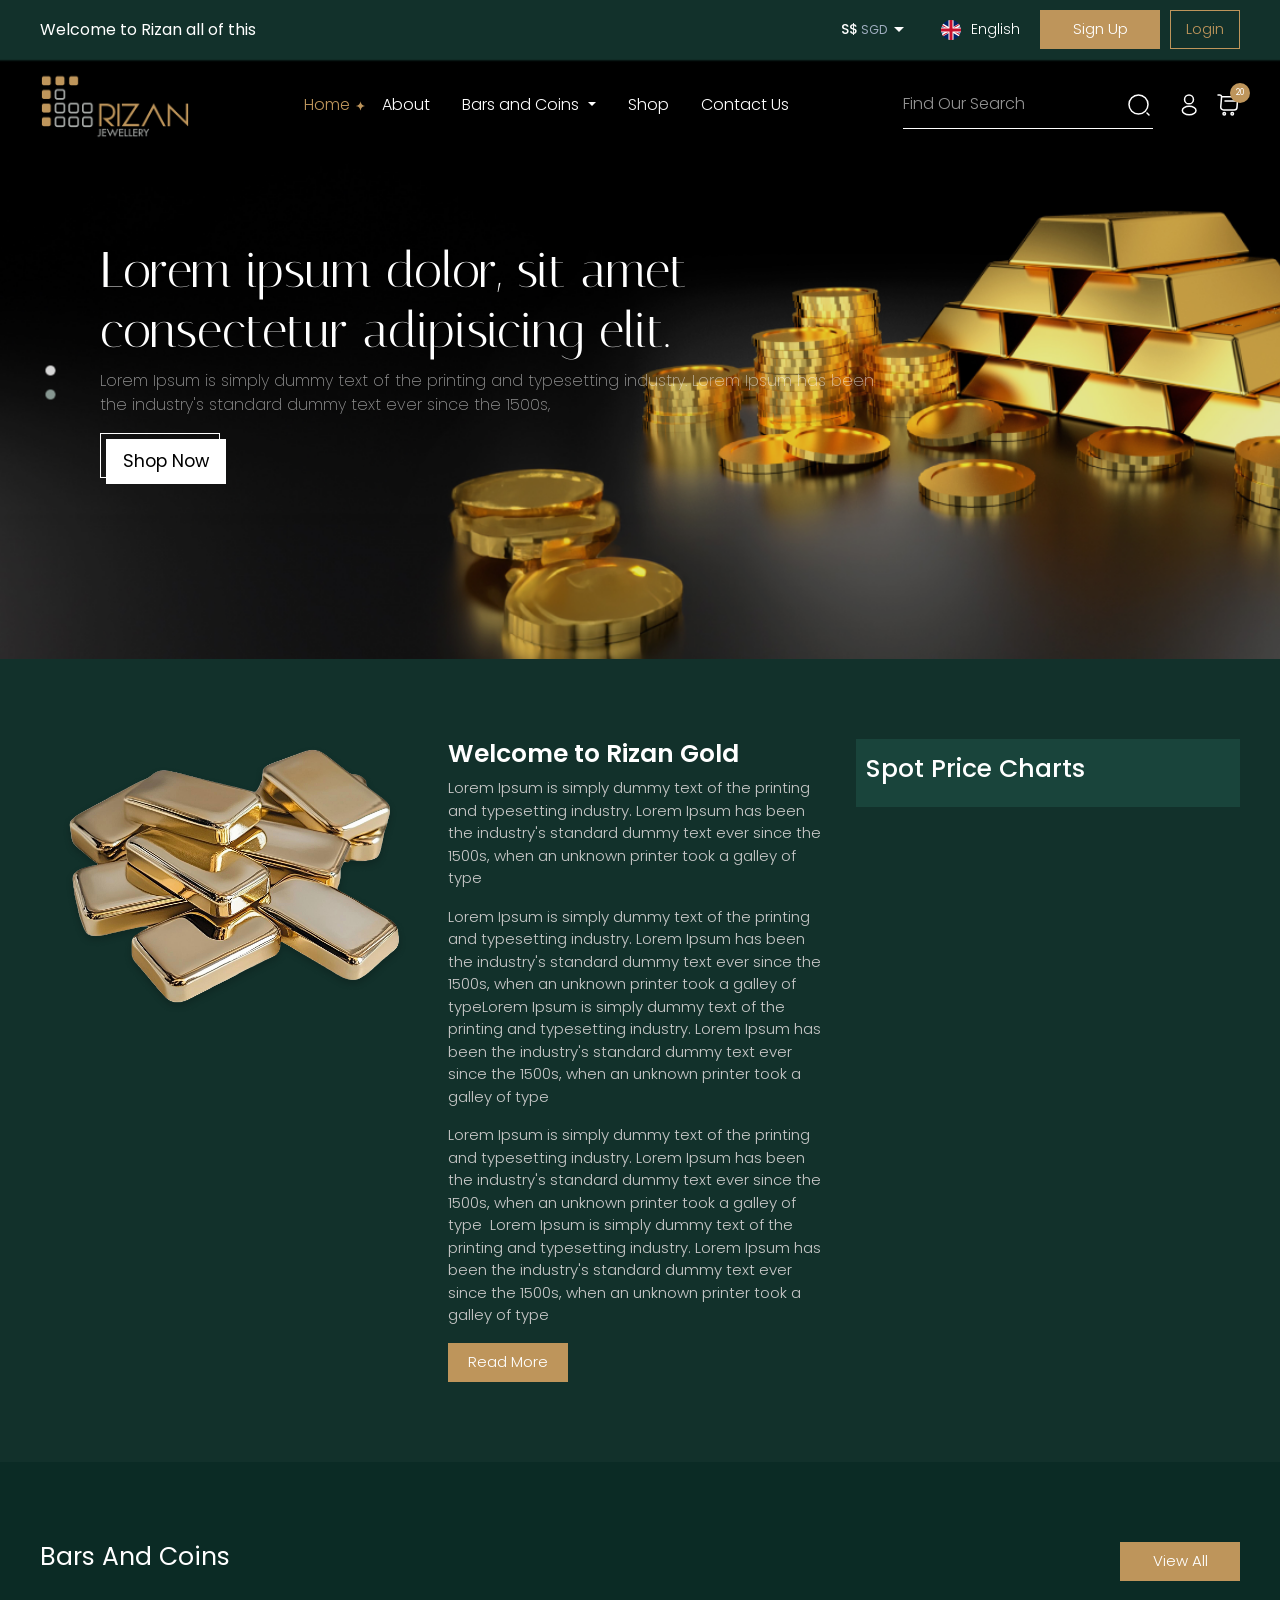
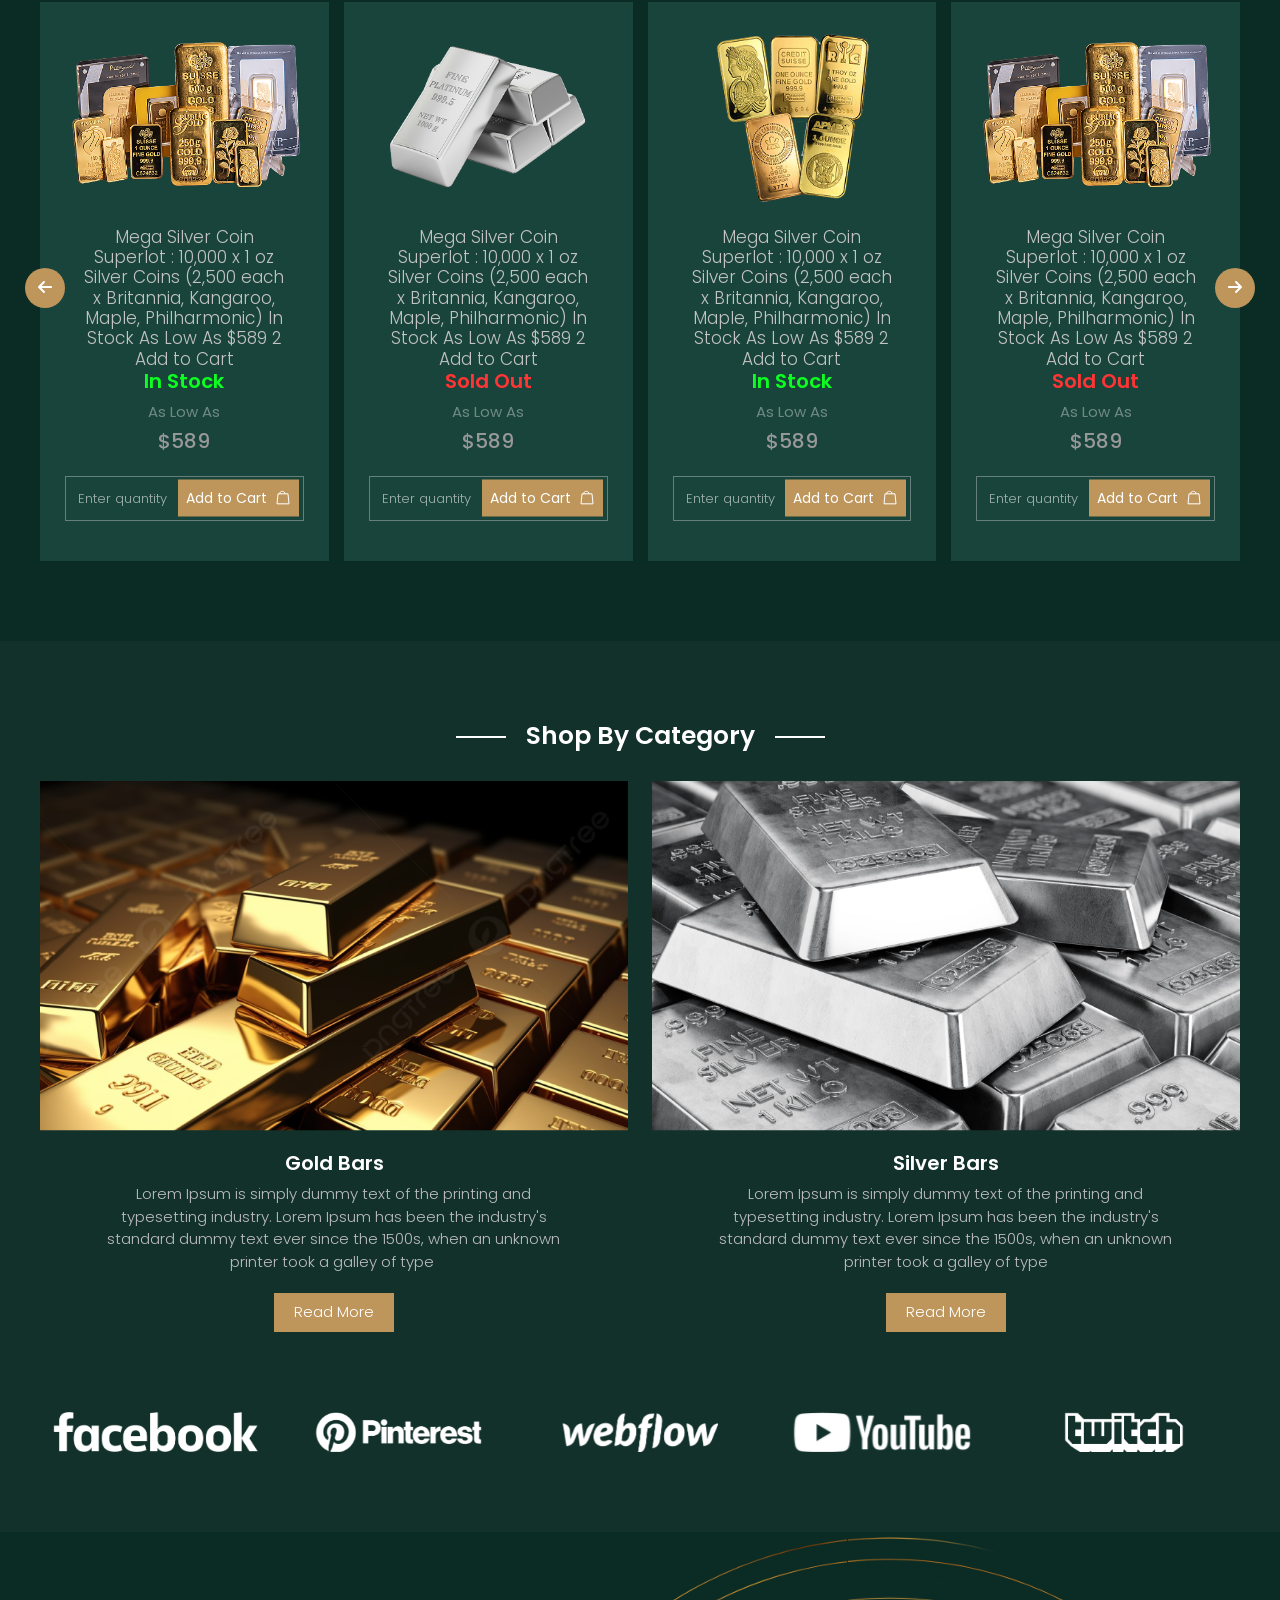
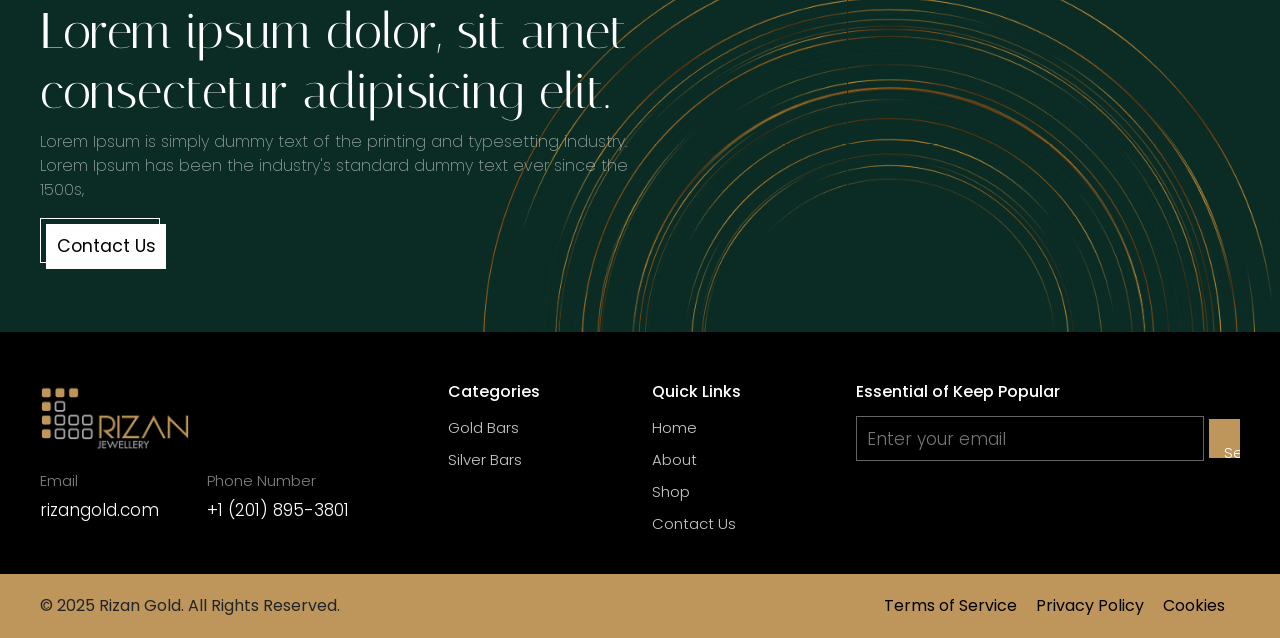
==== commit 7c2db9b6: "latest" ====
--- a/index.html
+++ b/index.html
@@ -25,12 +25,15 @@
       </div>
       <div class="nav-right">
         <div class="dropdown" tab-index="0">
-          <button id="dropdown-btn"></button>
           <ul class="dropdown-content" id="dropdown-content"></ul>
+          <div class="language-box">
+            <img src="assets/img/en.svg" alt="">
+            <a href=""><h6>English</h6></a>
+          </div>
         </div>
 
         <div class="head-btns">
-          <a href=""><button class="head-btn">Sign In</button></a>
+          <a href=""><button class="head-btn">Sign Up</button></a>
           <a href=""><button class="head-btn-2">Login</button></a>
         </div>
       </div>
@@ -252,7 +255,7 @@
     <div class="custom-container" data-aos="fade-up" data-aos-duration="3000">
       <div class="d-flex justify-content-between">
         <h4 class="sec-title">Bars And Coins</h4>
-        <a href="product-listing.html">
+        <a href="product.html">
           <button class="head-btn">View All</button>
         </a>
       </div>
--- a/assets/css/style.css
+++ b/assets/css/style.css
@@ -537,6 +537,24 @@
 	margin: 0px;
 }
 
+.language-box{
+	display: flex;
+	align-items: center;
+	gap: 10px;
+	margin-right: 10px;
+}
+
+.language-box img{
+	width: 20px;
+}
+
+.language-box a h6 {
+	font-size: 14px;
+	font-weight: 300;
+	margin: 0px;
+	color: var(--white-color);
+}
+
 
 /* search */
 
@@ -675,7 +693,7 @@
 }
 
 .trading-widget-wrapper {
-	padding: 20px;
+	padding: 15px 10px ;
 	background: #19443b;
 }
 
@@ -728,7 +746,7 @@
 	background: var(--primary-color);
 	color: white;
 	border: none;
-	padding: 8px 15px;
+	padding: 8px 8px;
 	display: flex;
 	align-items: center;
 	gap: 8px;
@@ -2091,7 +2109,6 @@
 .category-box-wrapper {
 	border: 1px solid #448878;
 	padding: 10px;
-	margin-top: 20px;
 }
 
 
@@ -2256,7 +2273,6 @@
 .filters-wrapper {
 	background: #0b2b25;
 	border: 1px solid #2f4d46;
-	margin-bottom: 30px;
 }
 
 .filter-groups {
@@ -2268,7 +2284,7 @@
 }
 
 .filter-group {
-	padding: 15px;
+	padding: 10px;
 }
 
 .filter-group h5 {
@@ -2311,7 +2327,7 @@
 }
 
 .range-inputs input {
-	width: 100px;
+	width: 100%;
 	padding: 8px;
 	background: #0b2b25;
 	border: 1px solid #2f4d46;
@@ -2343,8 +2359,8 @@
 .filter-actions {
 	display: flex;
 	gap: 15px;
-	justify-content: flex-end;
-	padding: 15px 15px 15px 0;
+	justify-content: center;
+	padding: 5px;
 	border-top: 1px solid #2f4d46;
 }
 
@@ -2358,19 +2374,17 @@
 	}
 }
 
-#filterDiv {
-	display: none;
-}
 
 #filterButton {
 	width: auto;
 }
 
-.filter-btn-section h4 {
+.inner-head {
 	color: var(--white-color);
 	font-size: 30px;
 	font-weight: 500;
-	margin-bottom: 0px;
+	margin-bottom: 20px;
+	text-align: center;
 }
 
 .filter-btn-section .filter-hint {
@@ -2379,7 +2393,7 @@
 	font-style: italic;
 	margin: 0px;
 	font-weight: 300;
-	margin-left: 10px;
+	margin-top: 5px;
 }
 
 .filter-btn-section {
@@ -2484,6 +2498,9 @@
 	#client-slider .item {
 		height: 30px;
 	}
+	.add-to-cart-btn span{
+		display: none;
+	}
 }
 
 @media (max-width: 1100px) {
@@ -2518,6 +2535,7 @@
 	.section-padding {
 		padding: 60px 0px;
 	}
+	
 }
 
 @media (max-width: 1024px) {
@@ -2969,7 +2987,11 @@
 
 	.main-image {
 		width: auto;
-		height: auto;
+		height: 250px;
+	}
+
+	.product-highlight-wrapper h4{
+		font-size: 24px;
 	}
 
 	.product-info {
